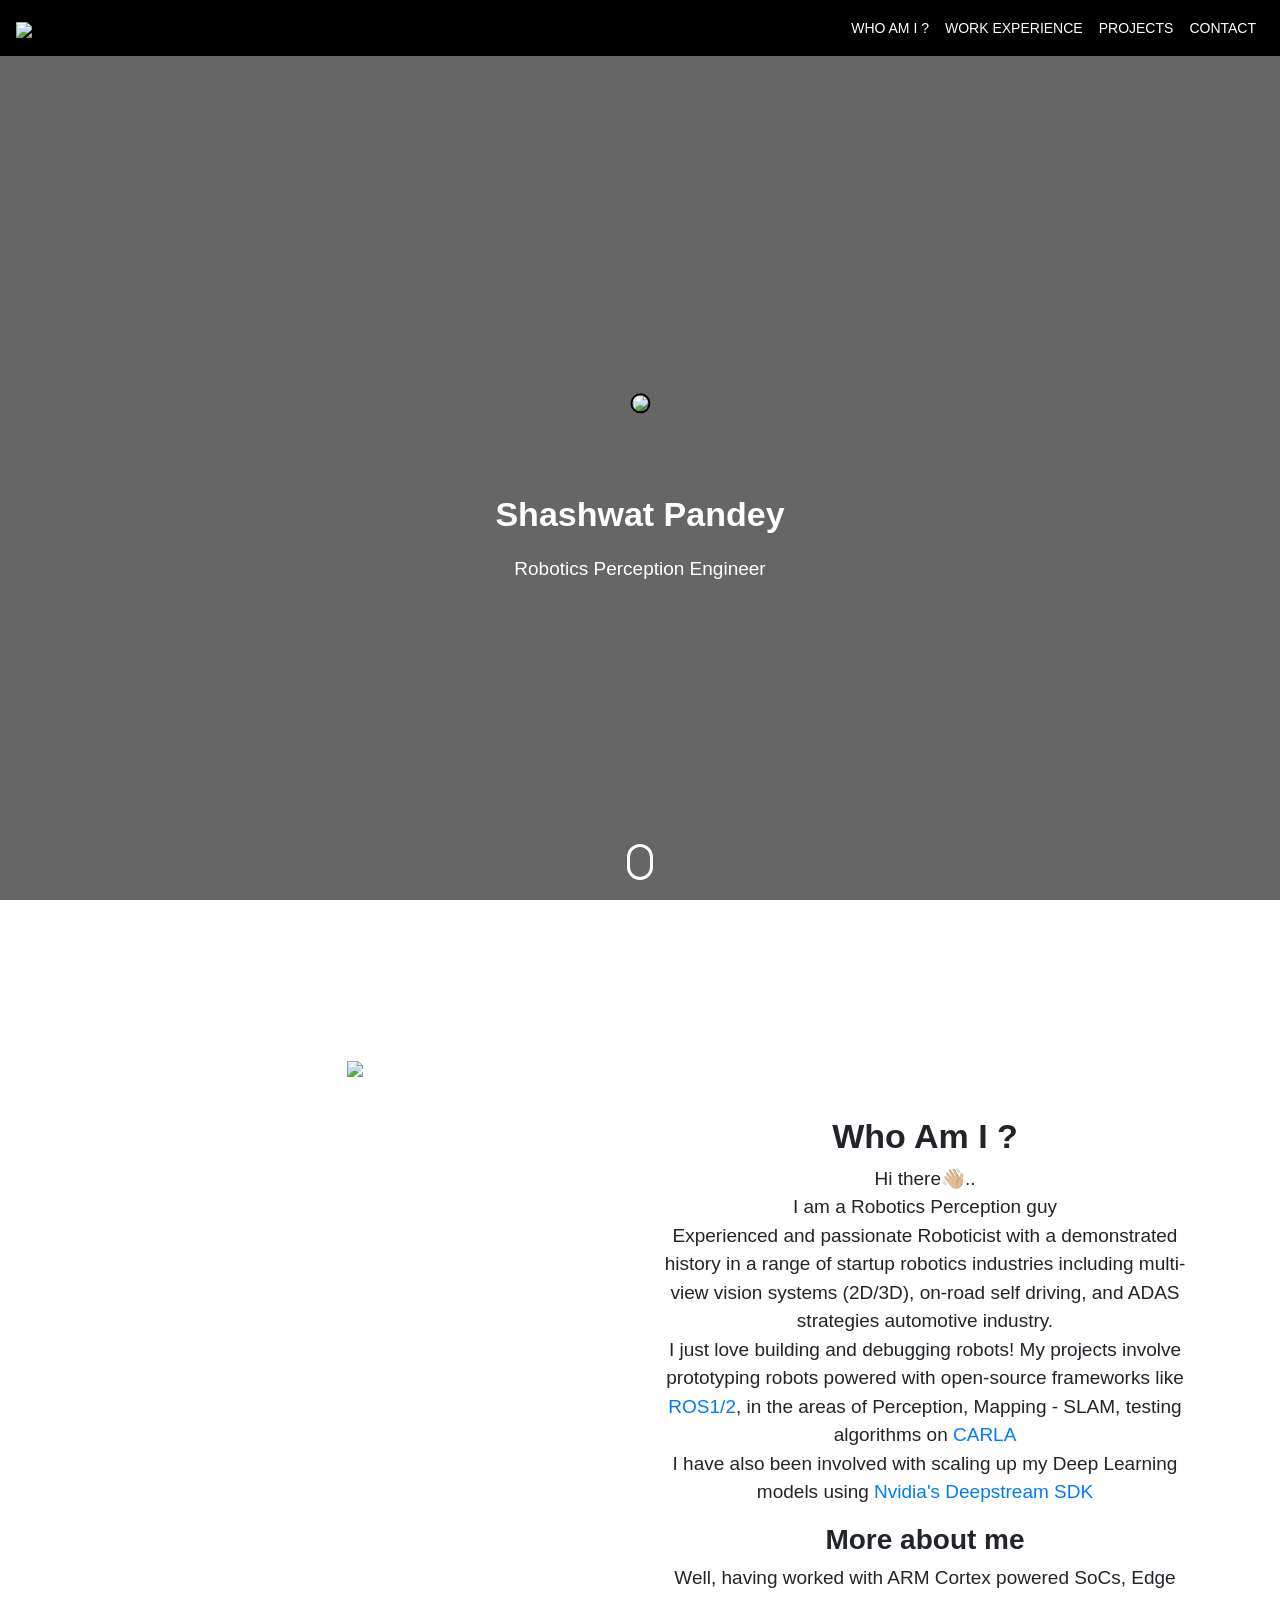
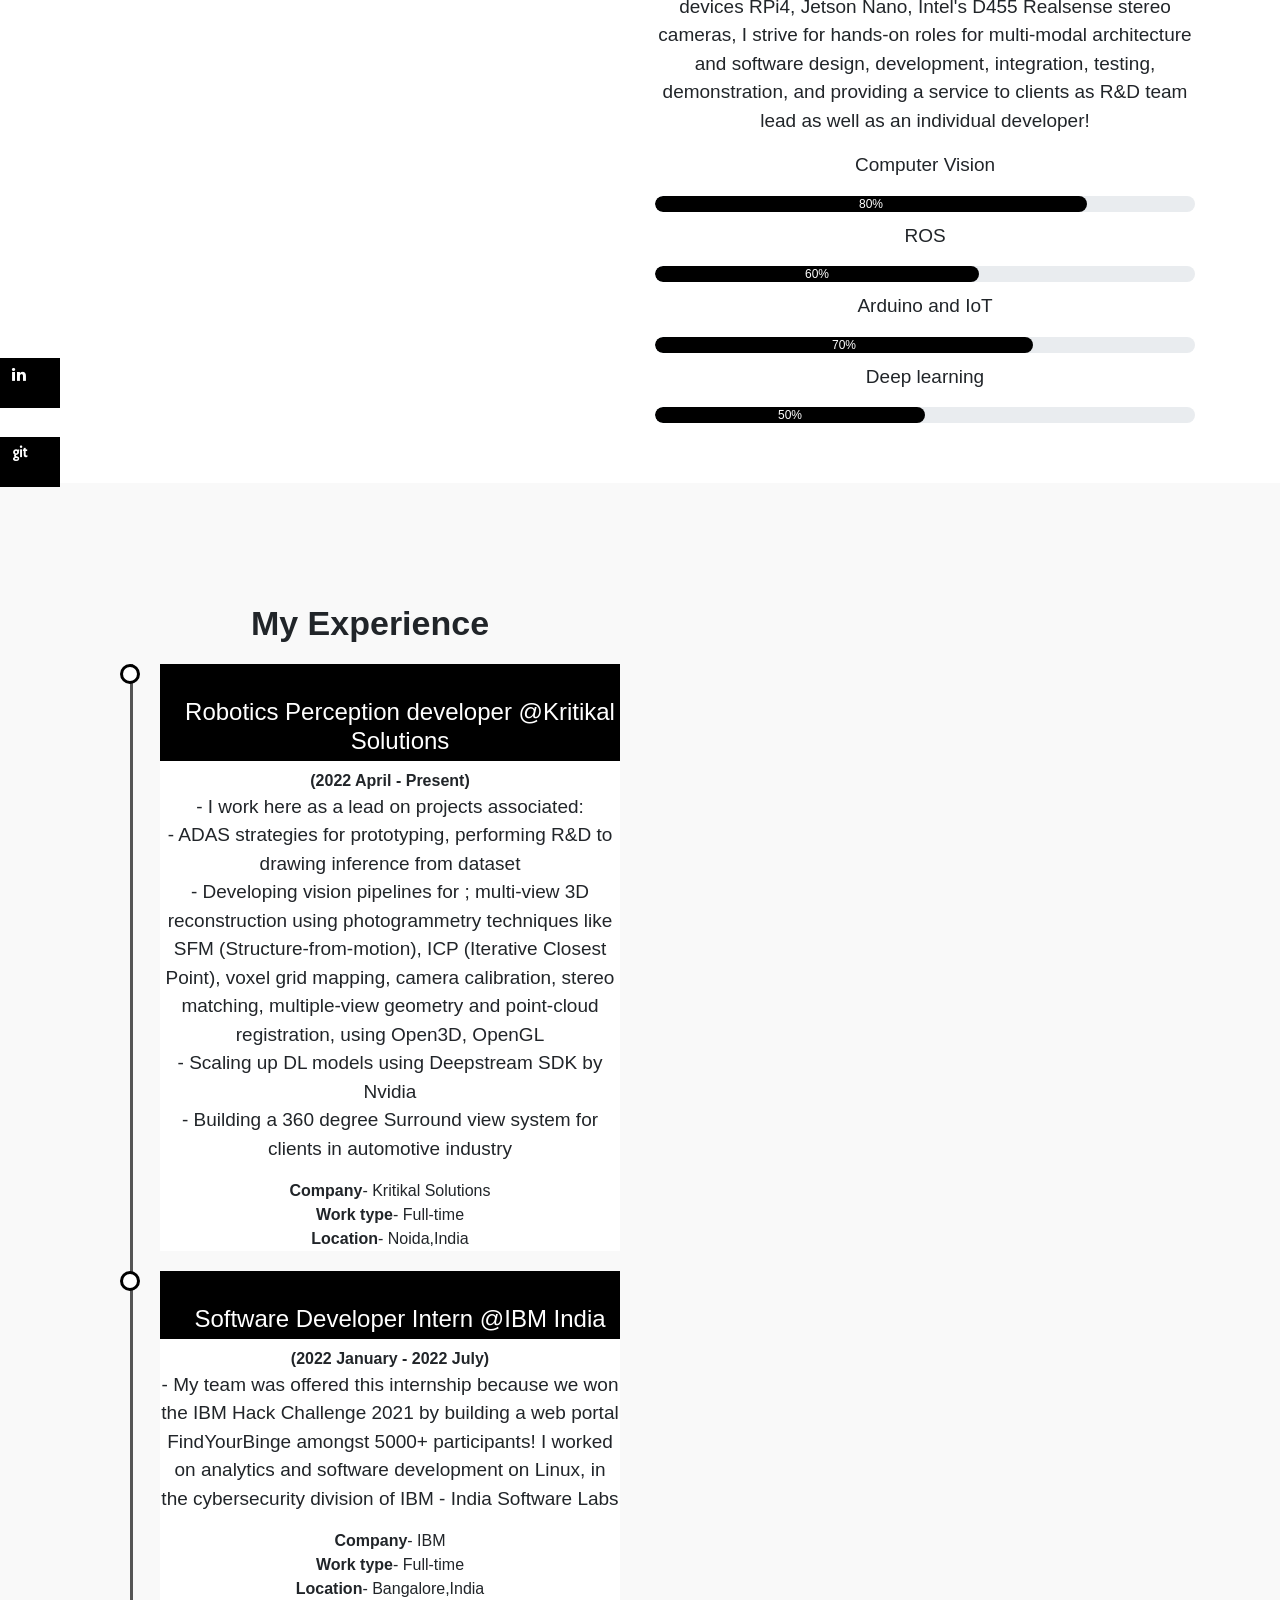
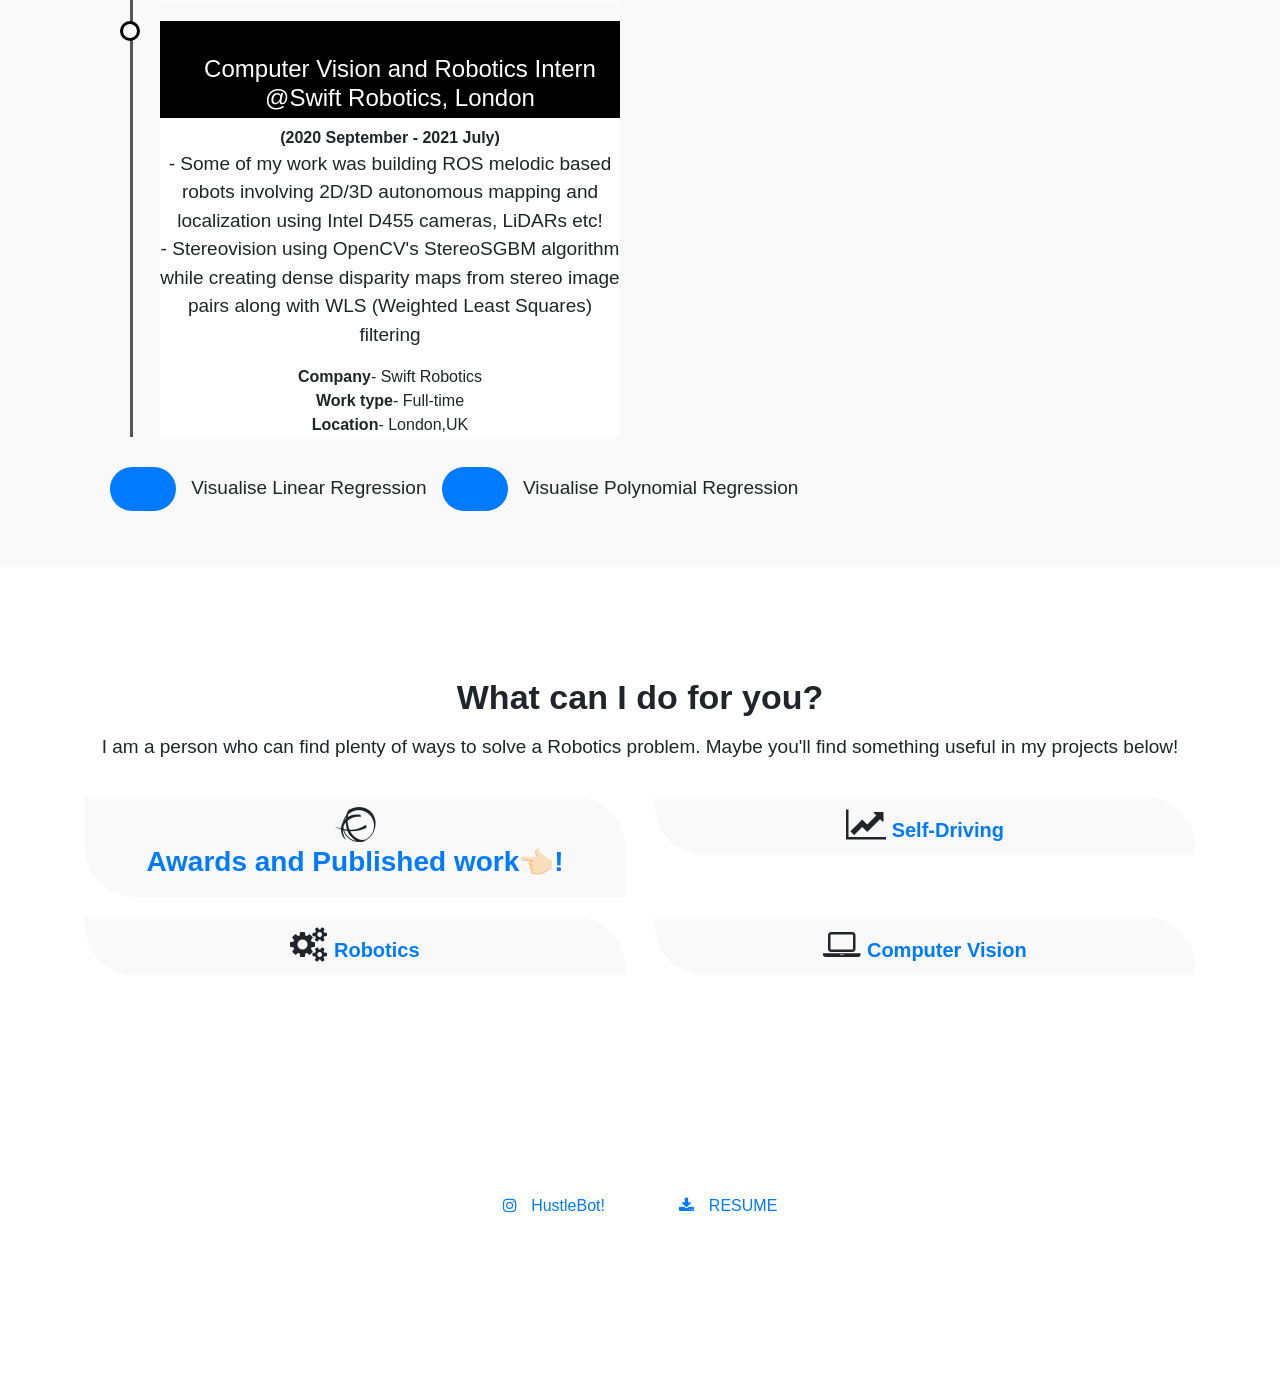
==== index.html @ 822b1e60 "-" ====
<!DOCTYPE html>
<html>
<head>
<title>Shashwat's CV</title>
<link rel='stylesheet' type ="text/css" href='styles.css'>
<link rel='stylesheet' href="https://stackpath.bootstrapcdn.com/bootstrap/4.4.1/css/bootstrap.min.css" >
<script src="https://code.jquery.com/jquery-3.4.1.slim.min.js"></script>
<script src="https://cdn.jsdelivr.net/npm/popper.js@1.16.0/dist/umd/popper.min.js"></script>
<script src="https://stackpath.bootstrapcdn.com/bootstrap/4.4.1/js/bootstrap.min.js"></script>
<link rel='stylesheet' href="https://stackpath.bootstrapcdn.com/font-awesome/4.7.0/css/font-awesome.min.css">
</head>
<body>
	
  <section id="user-info">
    <div class="nav-bar">
      <nav class="navbar navbar-expand-lg ">
          <a class="navbar-brand" href="#"><img src="https://drive.google.com/uc?id=1xzg_8DVinkX8CpAyi0B_8f6TF1F5bfK4"></a>
          <button class="navbar-toggler" type="button" data-toggle="collapse" data-target="#navbarNav" aria-controls="navbarNav" aria-expanded="false" aria-label="Toggle navigation">
            <i class="fa fa-podcast"></i>
          </button>
          <div class="collapse navbar-collapse" id="navbarNav">
            <ul class="navbar-nav ml-auto">
              <li class="nav-item ">
   <li class="nav-item">
                <a class="nav-link" href="#top">WHO AM I ?</a>
              </li>
    		<li class="nav-item">
                <a class="nav-link" href="#resume">WORK EXPERIENCE</a>
                </li>
                <a class="nav-link" href="#about">PROJECTS</a>
              </li>
                <li class="nav-item">
                  <a class="nav-link" href="#contact">CONTACT</a>
              </li>
            </ul>
          </div>
        </nav>
      </div>

<section id="header">
    <div class="container text-center">
        <div class="user">
            <img src="https://drive.google.com/uc?id=1inO5YN6YwRyEj5cUoKZl47vX1krqnixk">
<h1>Shashwat Pandey</h1>
<p>Robotics Perception Engineer</p>
        </div>
    </div>
    <div class="scroll-btn">
        <div class="scroll-bar"><a href="#about"><span></span></a></div>
    </div>
</section>

<div class="about container" id="top">
    <div class="row">
        <div class="col-md-6 text-center">
            <img src="https://drive.google.com/uc?id=12gDbV2xz_8UlEbQqmoIBdWEoAxrdNGs0" class="profile-img">
        </div>
        <div class="col-md-6">
            <h1> Who Am I ?</h1>
            <p>
Hi there👋🏼.. <br>
I am a Robotics Perception guy <br>
Experienced and passionate Roboticist with a demonstrated history in a range of startup robotics industries including multi-view vision systems (2D/3D), on-road self driving, and ADAS strategies automotive industry.  
<br> 
I just love building and debugging robots! My projects involve prototyping robots powered with open-source frameworks like 
<a href="https://github.com/Shaxpy/Project-AGV" target="_blank" rel="noreferrer noopener">ROS1/2</a>, in the areas of Perception, Mapping - SLAM, testing algorithms on 
<a href="https://github.com/Shaxpy/Self-Driving" target="_blank" rel="noreferrer noopener">CARLA</a><br>
I have also been involved with scaling up my Deep Learning models using 
<a href="https://github.com/Shaxpy/FasterRCNN-TRITON-deployment" target="_blank" rel="noreferrer noopener">Nvidia's Deepstream SDK</a></p> 


<h3>More about me</h3><p>

Well, having worked with ARM Cortex powered SoCs, Edge devices RPi4, Jetson Nano, Intel's D455 Realsense stereo cameras, I strive for hands-on roles for multi-modal architecture and software design, development, integration, testing, demonstration, and providing a service to clients as R&D team lead as well as an individual developer! 
            </p>

            <!-- PROGRESS -->
            <div class="skills-bar">
              <p>Computer Vision</p>
              <div class="progress">
                <div class="progress-bar" style="width: 80%;">80% 
                </div></div>
                <p>ROS</p>
                  <div class="progress">
                    <div class="progress-bar" style="width: 60%;">60%
                     </div></div>
		   <p>Arduino and IoT </p>
                  <div class="progress">
                    <div class="progress-bar" style="width: 70%;">70% 
                    </div></div>
                <p>Deep learning </p>
                <div class="progress">
                  <div class="progress-bar" style="width: 50%;">50% 
                  </div></div>
              </div>
            </div>
        </div>
    </div>
</div>
<!--GiTHUB and Linkedin-->
<div class="social-icons">
  <ul>
    <a href="https://www.linkedin.com/in/shashwat-pandey-0110b016a/" target="_blank" rel="noreferrer noopener"><li><i class="fa fa-linkedin"></i></li></a><br>
    <a href="https://github.com/shaxpy" target="_blank" rel="noreferrer noopener"><li><i class="fa fa-git"></i></li></a>
  </ul>
</div>
<!-- PROJECTS -->

<div class="resume" id="resume">
  <div class="container">
    <div class="row">
      <div class="col-md-6">
        <h1> My Experience</h1>
        <ul class="timeline">
          <li>
             <span>
<h4> <br> Robotics Perception developer @Kritikal Solutions </h4></span><b>(2022 April - Present)</b>
<p>- I work here as a lead on projects associated: <br>
- ADAS strategies for prototyping, performing R&D to drawing inference from dataset<br>
- Developing vision pipelines for ; multi-view 3D reconstruction using photogrammetry techniques like SFM (Structure-from-motion), ICP (Iterative Closest Point), voxel grid mapping, camera calibration, stereo matching, multiple-view geometry and point-cloud registration, using Open3D, OpenGL <br>
- Scaling up DL models using Deepstream SDK by Nvidia<br>
- Building a 360 degree Surround view system for clients in automotive industry  </p>
<b>Company</b>- Kritikal Solutions<br>
<b>Work type</b>- Full-time<br>
<b>Location</b>- Noida,India<br>
           </li>
        <li>
<h4> <br> Software Developer Intern @IBM India</h4></span><b>(2022 January - 2022 July)</b>
<p>- My team was offered this internship because we won the IBM Hack Challenge 2021 by building a web portal FindYourBinge amongst 5000+ participants! I worked on analytics and software development on Linux, in the cybersecurity division of IBM - India Software Labs  </p>
<b>Company</b>- IBM<br>
<b>Work type</b>- Full-time<br>
<b>Location</b>- Bangalore,India<br>
           </li>
        <li>

<h4> <br> Computer Vision and Robotics Intern @Swift Robotics, London </h4></span><b>(2020 September - 2021 July)</b>
<p>- Some of my work was building ROS melodic based robots involving 2D/3D autonomous mapping and localization using Intel D455 cameras, LiDARs etc!<br>
- Stereovision using OpenCV's StereoSGBM algorithm while creating dense disparity maps from stereo image pairs along with WLS (Weighted Least Squares) filtering </p>
<b>Company</b>- Swift Robotics<br>
<b>Work type</b>- Full-time<br>
<b>Location</b>- London,UK<br>
          </li>
       
      </div>
 </p> </ul>
          </li>
        </ul>
      </div>
      <p>
       <button type="button" class="btn btn-primary"><a href="https://lin-reg.herokuapp.com/" target="_blank" rel="noreferrer noopener"><i class="fa fa-reply"></i> </a></button>  Visualise Linear Regression 
       <button type="button" class="btn btn-primary"><a href="https://poly-reg.herokuapp.com/" target="_blank" rel="noreferrer noopener"><i class="fa fa-reply-all"></i> </a></button>  Visualise Polynomial Regression </p>
    </div>
  </div>
</div>
<!-- SERVICE -->
<div class="services" id="about"> 
  <div class="container">
    <h1 class="text-center">What can I do for you?</h1>
    <p class="text-center"> I am a person who can find plenty of ways to solve a Robotics problem. Maybe you'll find something useful in my projects below! 
    </p>  
<!-- <h2 class="text-center">My Projects!</h2> -->
    <div class='row'>
      <div class="col-md-6">
        <div class="services-box">
<i class="fa fa-ravelry"><a href="https://docs.google.com/document/d/17CM_MyeO6B1EEIyfEPVRAg9hAfLbq-2w9bZx_E1Z9_0/edit?usp=sharing" target="_blank" rel="noreferrer noopener"></i><span> <h3> Awards and Published work👈🏻!</h3></span>
         </div></a>
      </div>
<div class="col-md-6">
        <div class="services-box">
  <i class="fa fa-line-chart"><a href="https://github.com/Shaxpy/Self-Driving" target="_blank" rel="noreferrer noopener"></i><span>  Self-Driving</span>
        </div></a>
      </div>
	<div class="col-md-6">
        <div class="services-box">
          <i class="fa fa-gears "><a href="https://github.com/Shaxpy/Robotics-and-AI" target="_blank" rel="noreferrer noopener"></i><span> 
 Robotics</span>
        </div></a>
      </div>

      <div class="col-md-6">
        <div class="services-box">
         <center> <i class="fa fa-laptop"><a href="https://github.com/Shaxpy/Computer-Vision" target="_blank" rel="noreferrer noopener"></i><span> Computer Vision</span></center></a>
        </div>
      </div>
    </div>
  </div>
</div>
<!-- CONTACT -->
<div class="contact" id="contact">
  <div class="container text-center">
    <h1>Connect with Me </h1>
    <!-- <p class="text-center"> Connect with me at<br></p> -->

  <button type="button" class="btn btn-primary"><a href="https://www.instagram.com/hustlebot_/" target="_blank" rel="noreferrer noopener"><i class="fa fa-instagram"></i> HustleBot!</a></button>
    <button type="button" class="btn btn-primary"><a href="https://docs.google.com/document/d/1bTOwV3ii0JZlZqO26PKmY8FMWj8qX1yWRYsmaWkmMBA/edit?usp=sharing" target="_blank" rel="noreferrer noopener"><i class="fa fa-download"></i> RESUME</a></button>
    <div class="row">
      <div class="col-md-6">
        <i class="fa fa-phone"></i>
        <p>9354735519</p>
      </div>
      <div class="col-md-6">
        <i class="fa fa-envelope"></i>
        <p>shashwatpandey28@gmail.com</p>
      </div>
    </div>

  </div>
</div>
</section>

<script src="smooth-scroll.js"></script>
<script>
  var scroll=new SmoothScroll('a[href*="#"]');
</script>

</body>
</html>
---- styles.css ----
body{
    margin:0;
    padding:0 ;
    font-family: sans-serif;
}
html {
	-webkit-tap-highlight-color: rgba(0, 0, 0, 0);
}


#header
{
    height:100vh;
    background: linear-gradient(rgba(0,0,0,0.6),rgba(0,0,0,0.6)),url(https://drive.google.com/uc?id=1zlbUIyXND3OG6VMxoolgF4EJ6-bwJYAJ);
    background-position: center;
    background-size: cover;
    background-attachment: fixed;
}
.user{
    top: 55%;
    left: 50%;
    transform: translate(-50%,-50%);
    position: absolute;
    
}
.user img{
    border-radius: 50%;
    width: 200px;
    border:2px solid #000000;
}
.user h1{
    color:#fff;
    font-weight: bold;
    margin: 20px;

}
.user p{
    color: #fff;
    font-size: 20px;
}
.scroll-btn{

bottom:20px;
position: absolute;
left: 50%;
transform: translateX(-50%);
border:3px solid #fff;
padding:10px 10px 20px;
border-radius: 20px;
}
.scroll-bar span{
top:10%;
border-radius: 2px solid #ffffff;
font-size: 10px;
/* border-radius: 10px; */
}
.scroll-bar{
    animation: mover 1s infinite alternate;
}
@keyframes mover
{
    0%{transform:translateY(0);}
    100%{transform: translateY(10px);}
}
.about{
    padding-top: 100px;
    margin-bottom: -80px;

}
.profile_img{
    height: 400px;

}
.nav-bar{
    top:0;
    position:sticky;
    z-index: 9;
}
.navbar{
background-color: #000000;
font-size: 14px;
}
.navbar-brand img{
    height: 80px;
}
.container .col-md-6 h3{
    font-weight: 600;
    text-align: center;
    
}
.container .col-md-6 ul{
    font-weight: 400;
    text-align: center;
    margin-bottom: 10px ;
    
}
.contact .col-md-6 p{
    font-size: 24px;
 margin-bottom: 20px;   
}
.nav-bar .fa-podcast{
    font-size: 25px;
    color: #fff;
}

.navbar-toggler{
    outline: none !important;
}
.navbar-nav{
    float: right;
    text-align: right;
    color: #fff;
}
.nav-link{
    color: #fff !important;
}
.skills-bar p{
    margin-bottom:16px ;
    font-weight: 600;
  
}
.progress{
   
    border-radius: 16px !important;
    margin-bottom: 10px;
}
.progress-bar{
    border-radius: 19px;
    background: #000000 !important;
}
.resume{
    margin-top: -20px;
    padding-left: 30px;
    padding-top: 60px;
    padding-bottom: 30px;
    background: #f9f9f9;

}
.resume h3{
    margin-bottom: 50px;
}
.timeline{
    list-style-type: none;
    position: relative;
}
.timeline:before
{
    content: ' ';
    background: #555555;
    display: inline-block;
    position: absolute;
    left: 30px;
    width: 3px;
    height: 100%;
    z-index: 1;
}
.timeline li{
    margin: 20px;
    background: #fff;
}
.timeline li h4{
    background-color: #000000;
    padding:5px 0 5px 20px;
    color: #fff;
    font-size: 24px;
    font-weight: 500;
}
.timeline li:before{
    content: '';
    background: #fff;
    display: inline-block;
    position: absolute;
    border-radius: 50%;
    border: 3px solid #000;
    left: 20px;
    width: 20px;
    height: 20px;
    z-index: 1;

}
.row{
    text-align: center;
}
.services{
    padding-top: 50px;
    padding-bottom: 50px;
}
.services h1{
    margin-bottom: 15px;
}
.services-box{
    background: #f9f9f9;
    padding:10px;
    margin-top:20px;
    border-top-right-radius:50px ;
    border-bottom-left-radius: 50px ;
    font-weight: 600;
    font-size: 20px;
}
.container h1{
   padding-top:60px;
    font-size: 34px;
    font-weight: 600;
    
}
.container p{
    font-size: 19px;
    font-weight: 300;
}
/* CONTACT */

.contact{
 
    padding-top: 10 0px;
    background: linear-gradient(rgba(0,0,0,0.8),rgba(0,0,0,0.6)),url(https://drive.google.com/uc?id=18XUB2zy7kQjfGU2TkrT7ESPIhXjwfkxK);
    background-position: center;
    background-size: cover;
    background-attachment: fixed;   
    color: #fff;
}
.contact h1{
padding-top:100px;	
}

.contact .row{
    padding:30px 0 ;
    font-size: 22px;
}
.contact .btn{
    padding:10px 25px10px 25px;
    margin: 5px;
    border-radius: 30px;
    border: 2px solid #fff;
    background: transparent !important;
    color:white;
}
.container .btn{
    padding:10px 25px 10px 25px;
    margin: 10px;
    border-radius: 40px;
    /* border: 2px solid #fff; */
    /* background: black !important; */
    color:black !important;
    font-weight: 300;
    outline: 0 !important;
    border:0 none !important;
    -webkit-tap-highlight-color: transparent !important;
    
}
.contact .btn:focus{
box-shadow: one !important;
}
.container .btn:focus{
    box-shadow: one !important;
}
.contact .btn:hover{
    border: 2px solid #000 !important;
    background: #000 !important;
    transition: 0.6s;
}
.container .btn:hover{
    border: 1px solid #000 !important;
    background: black !important ;
    transition: 0.4s;
    outline: 0 !important;
    border:0 none !important;
    font-size: 30px;
    -webkit-tap-highlight-color: transparent !important;
}
.contact .btn .fa{
    margin-right: 10px;
}
.row .btn .fa{
    outline: 0 !important;
    border:0 none !important;
    -webkit-tap-highlight-color: transparent !important;
}
/* .col-md-6 .fa-rocket{
    color:white;
}
.col-md-6 .fa-reply{
    color:white;
}
.col-md-6 .fa-reply-all{
    color:white;
} */
.col-md-6 .fa{

    font-size: 35px;
}
.footer{
    background: #000;
    height: 50px;
    margin-top: 50px;
    color: #fff;
    padding-top: 10px;
}
.social-icons{
    top: 60%;
    transform: translate(-50%);
    position: sticky;
    z-index:1;
    width: 80px;
}
/* .social-icons ul{
    padding:initial;
} */

.social-icons ul li{
    height: 50px;
    width: 60px;
    list-style-type: none;
    padding-left:12px;
    padding-top: 5px;
    margin-top: 5px;
    color:#fff;
    background: #000000;
}
.social-icons ul li:hover{
    padding-left: 20px;
    width: 150px;
    transition: 0.4s;
}
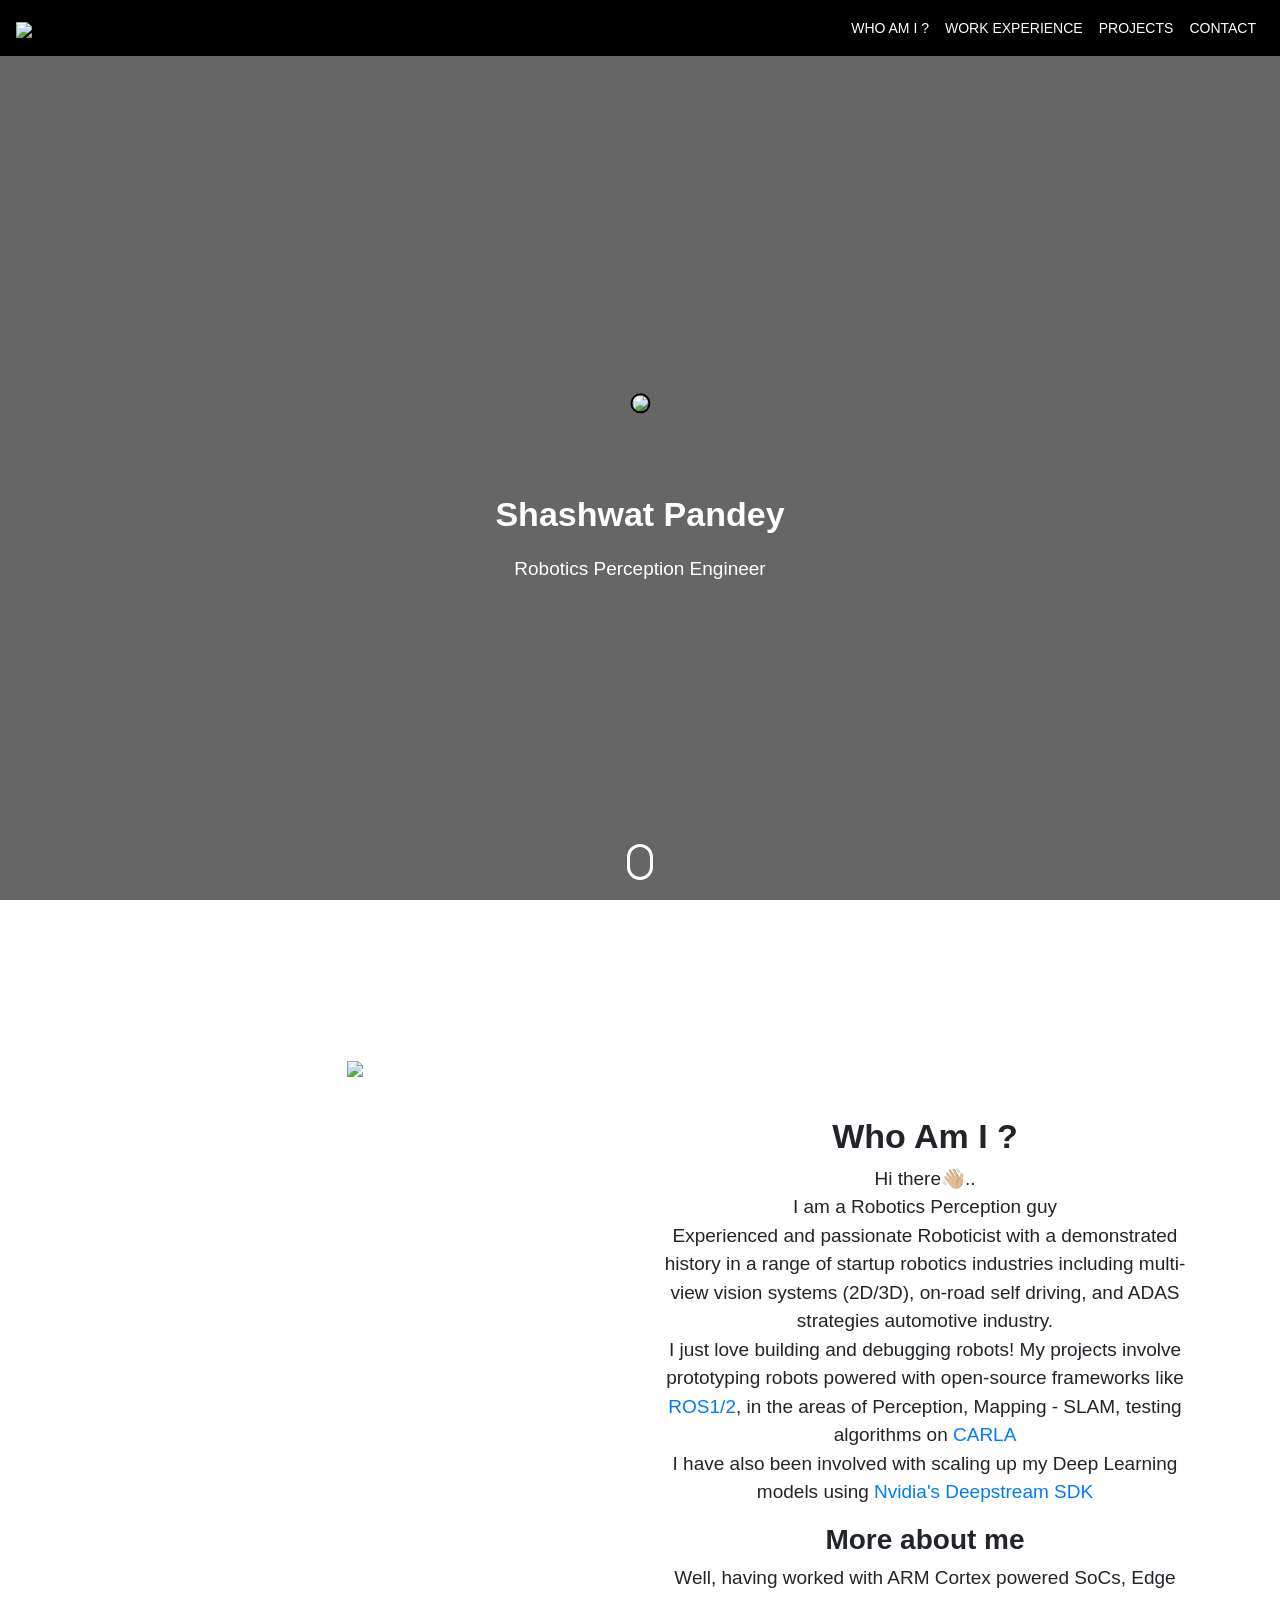
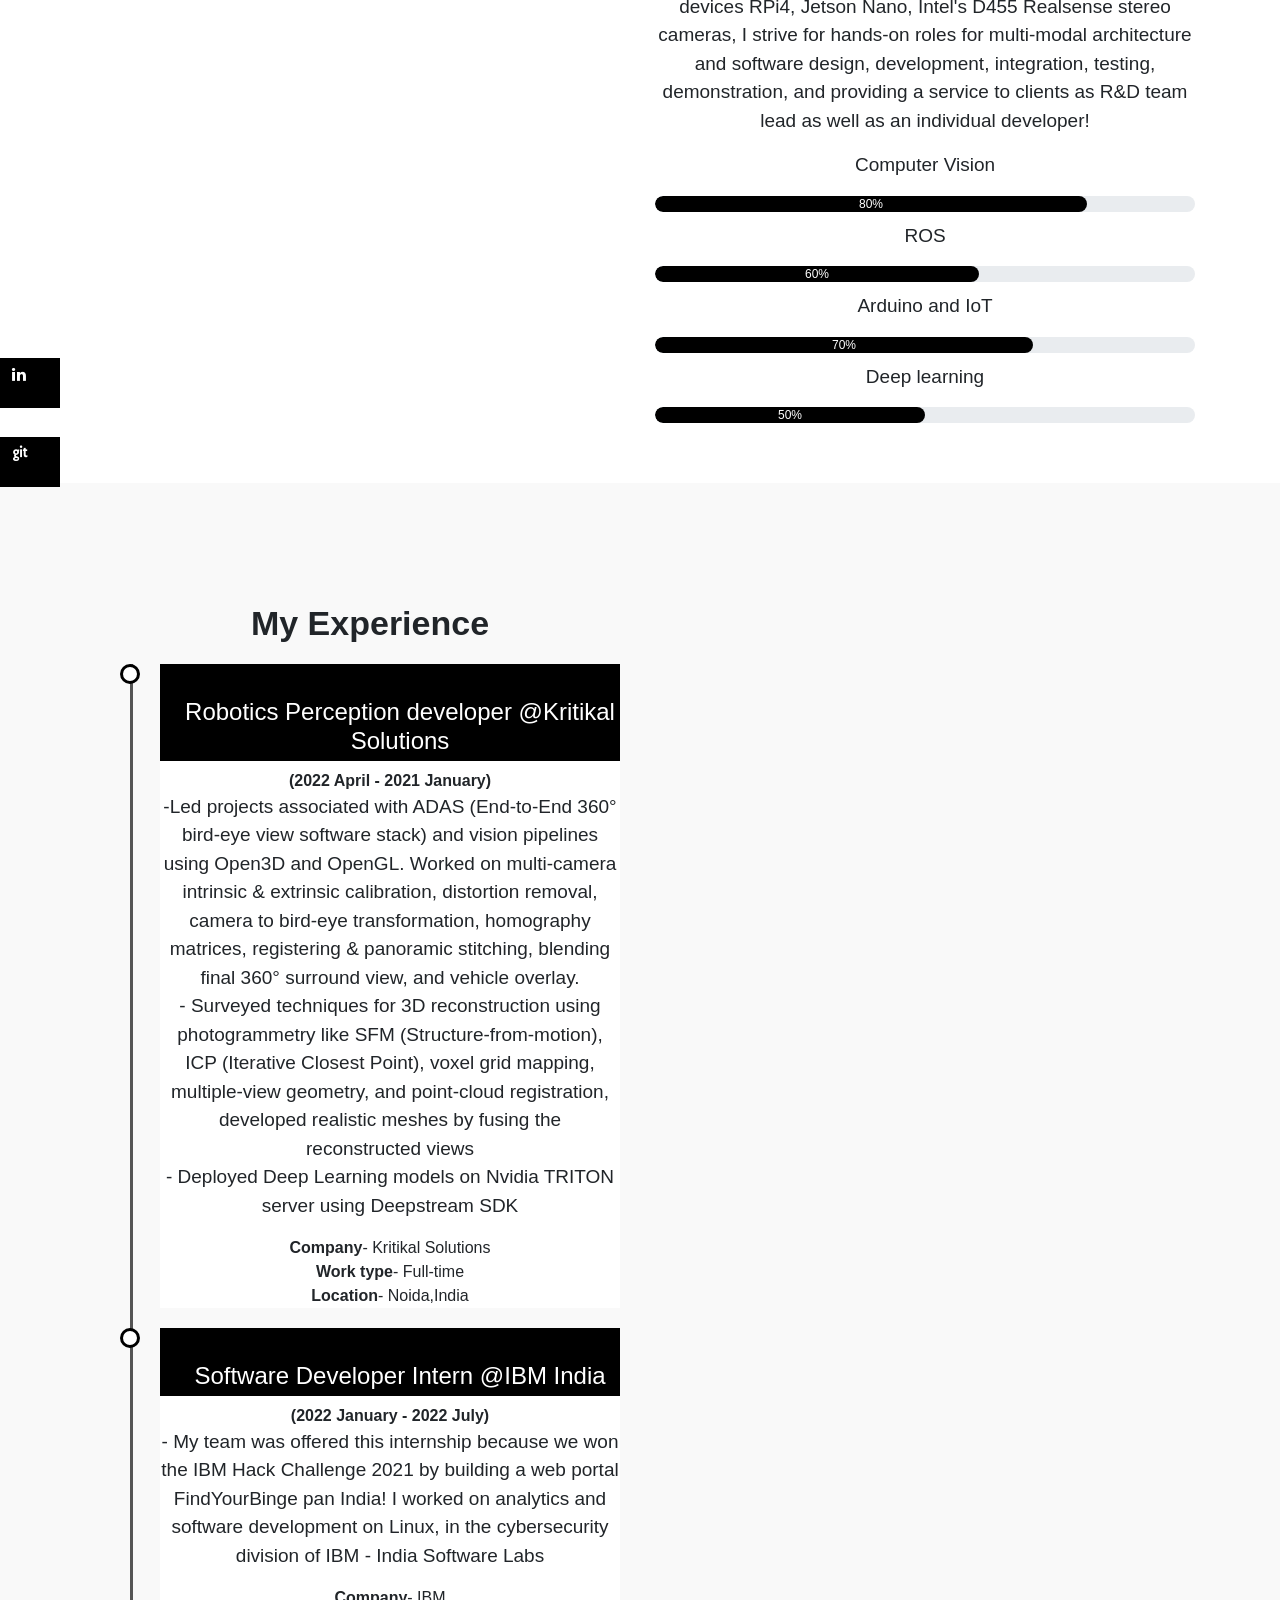
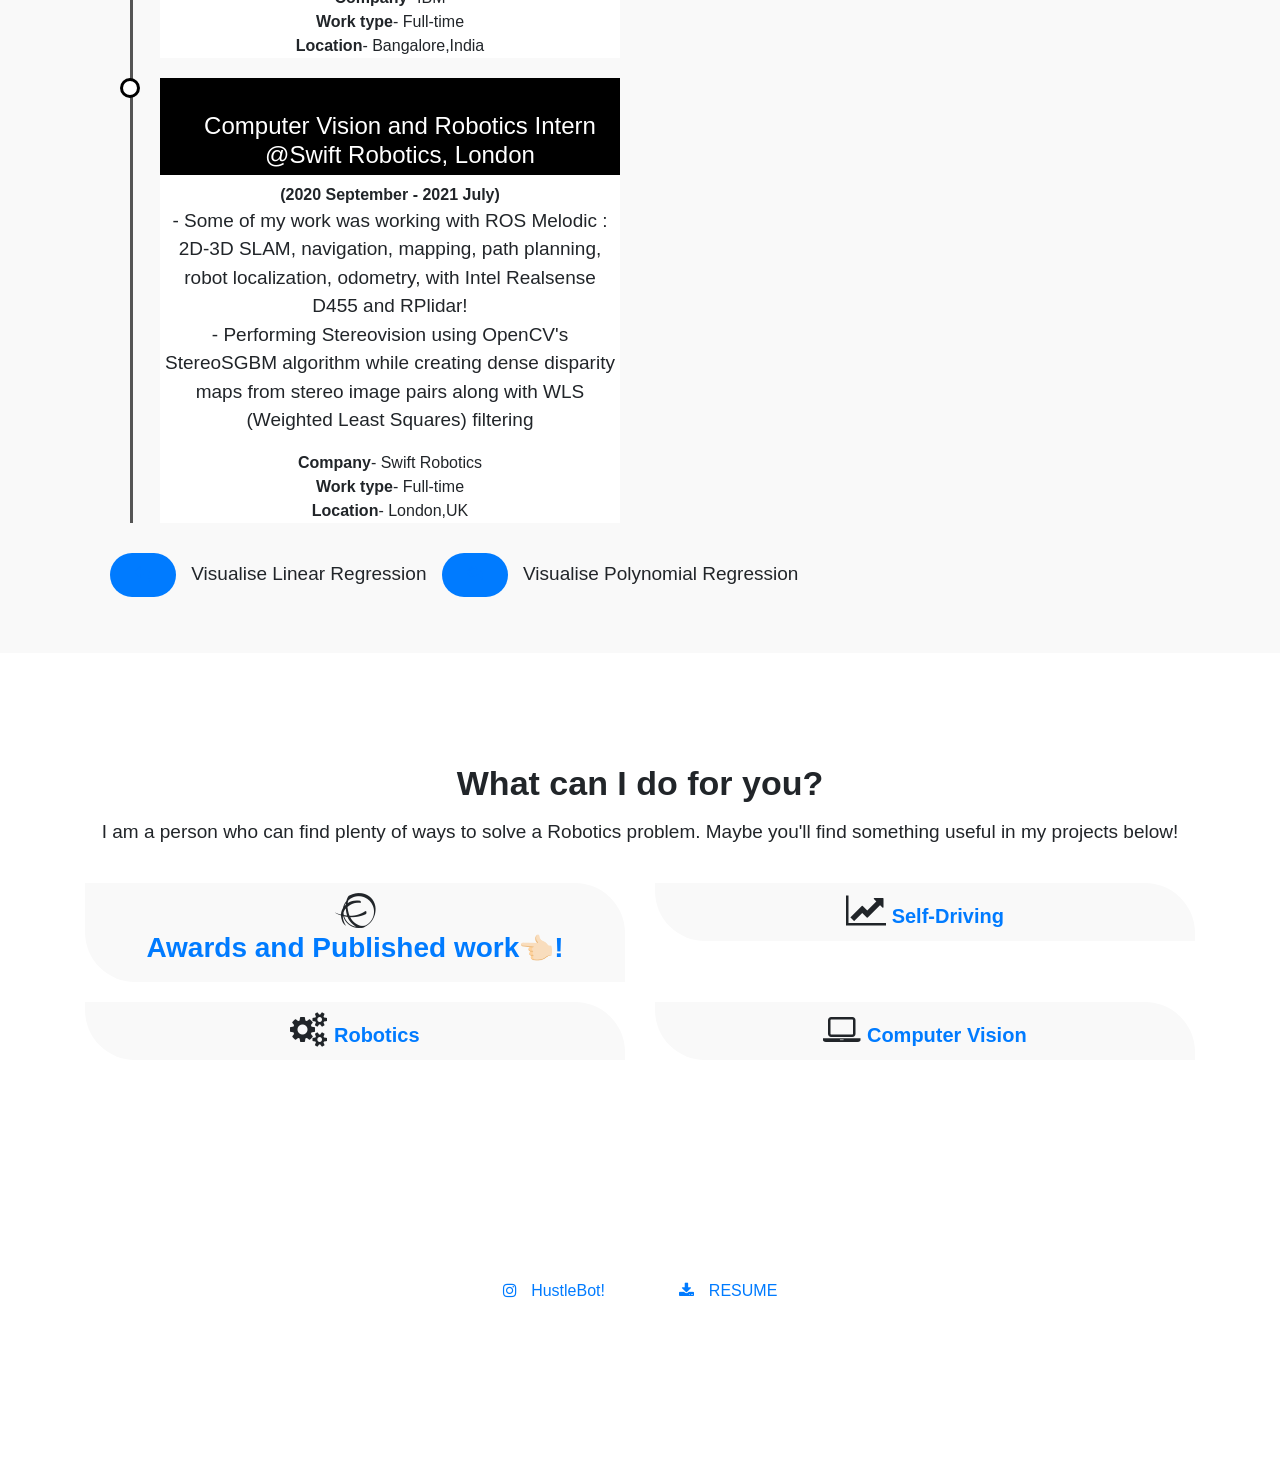
==== commit c5277361: "Updating CV" ====
--- a/index.html
+++ b/index.html
@@ -114,19 +114,19 @@
         <ul class="timeline">
           <li>
              <span>
-<h4> <br> Robotics Perception developer @Kritikal Solutions </h4></span><b>(2022 April - Present)</b>
-<p>- I work here as a lead on projects associated: <br>
-- ADAS strategies for prototyping, performing R&D to drawing inference from dataset<br>
-- Developing vision pipelines for ; multi-view 3D reconstruction using photogrammetry techniques like SFM (Structure-from-motion), ICP (Iterative Closest Point), voxel grid mapping, camera calibration, stereo matching, multiple-view geometry and point-cloud registration, using Open3D, OpenGL <br>
-- Scaling up DL models using Deepstream SDK by Nvidia<br>
-- Building a 360 degree Surround view system for clients in automotive industry  </p>
+<h4> <br> Robotics Perception developer @Kritikal Solutions </h4></span><b>(2022 April - 2021 January)</b>
+<p>-Led projects associated with ADAS (End-to-End 360° bird-eye view software stack) and vision pipelines using Open3D and OpenGL.
+Worked on multi-camera intrinsic & extrinsic calibration, distortion removal, camera to bird-eye transformation, homography matrices, registering & panoramic stitching, blending final 360° surround view, and vehicle overlay.
+<br>
+- Surveyed  techniques for 3D reconstruction using photogrammetry like SFM (Structure-from-motion), ICP (Iterative Closest Point), voxel grid mapping, multiple-view geometry, and point-cloud registration, developed realistic meshes by fusing the reconstructed views<br>
+- Deployed Deep Learning models on Nvidia TRITON server using Deepstream SDK </p>
 <b>Company</b>- Kritikal Solutions<br>
 <b>Work type</b>- Full-time<br>
 <b>Location</b>- Noida,India<br>
            </li>
         <li>
 <h4> <br> Software Developer Intern @IBM India</h4></span><b>(2022 January - 2022 July)</b>
-<p>- My team was offered this internship because we won the IBM Hack Challenge 2021 by building a web portal FindYourBinge amongst 5000+ participants! I worked on analytics and software development on Linux, in the cybersecurity division of IBM - India Software Labs  </p>
+<p>- My team was offered this internship because we won the IBM Hack Challenge 2021 by building a web portal FindYourBinge pan India! I worked on analytics and software development on Linux, in the cybersecurity division of IBM - India Software Labs  </p>
 <b>Company</b>- IBM<br>
 <b>Work type</b>- Full-time<br>
 <b>Location</b>- Bangalore,India<br>
@@ -134,8 +134,8 @@
         <li>
 
 <h4> <br> Computer Vision and Robotics Intern @Swift Robotics, London </h4></span><b>(2020 September - 2021 July)</b>
-<p>- Some of my work was building ROS melodic based robots involving 2D/3D autonomous mapping and localization using Intel D455 cameras, LiDARs etc!<br>
-- Stereovision using OpenCV's StereoSGBM algorithm while creating dense disparity maps from stereo image pairs along with WLS (Weighted Least Squares) filtering </p>
+<p>- Some of my work was working with ROS Melodic : 2D-3D SLAM, navigation, mapping, path planning, robot localization, odometry, with Intel Realsense D455 and RPlidar!<br>
+- Performing Stereovision using OpenCV's StereoSGBM algorithm while creating dense disparity maps from stereo image pairs along with WLS (Weighted Least Squares) filtering </p>
 <b>Company</b>- Swift Robotics<br>
 <b>Work type</b>- Full-time<br>
 <b>Location</b>- London,UK<br>
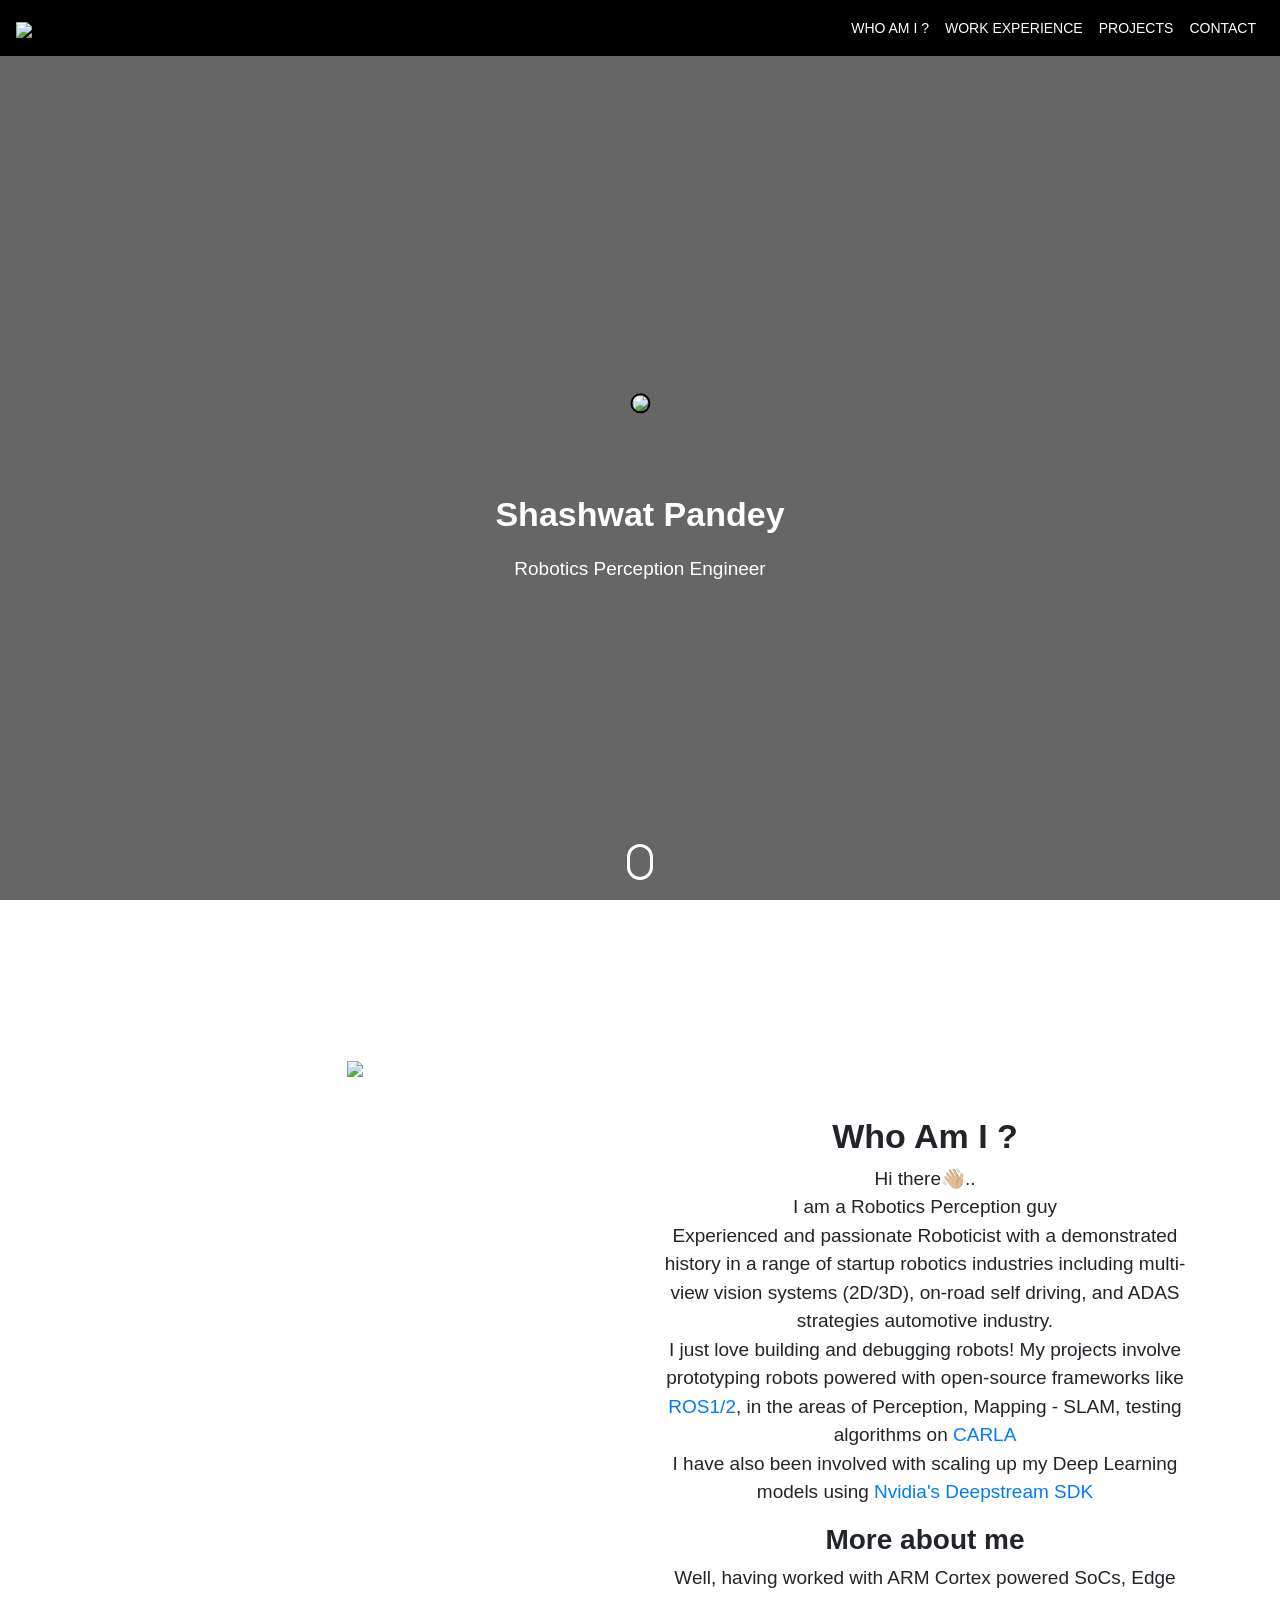
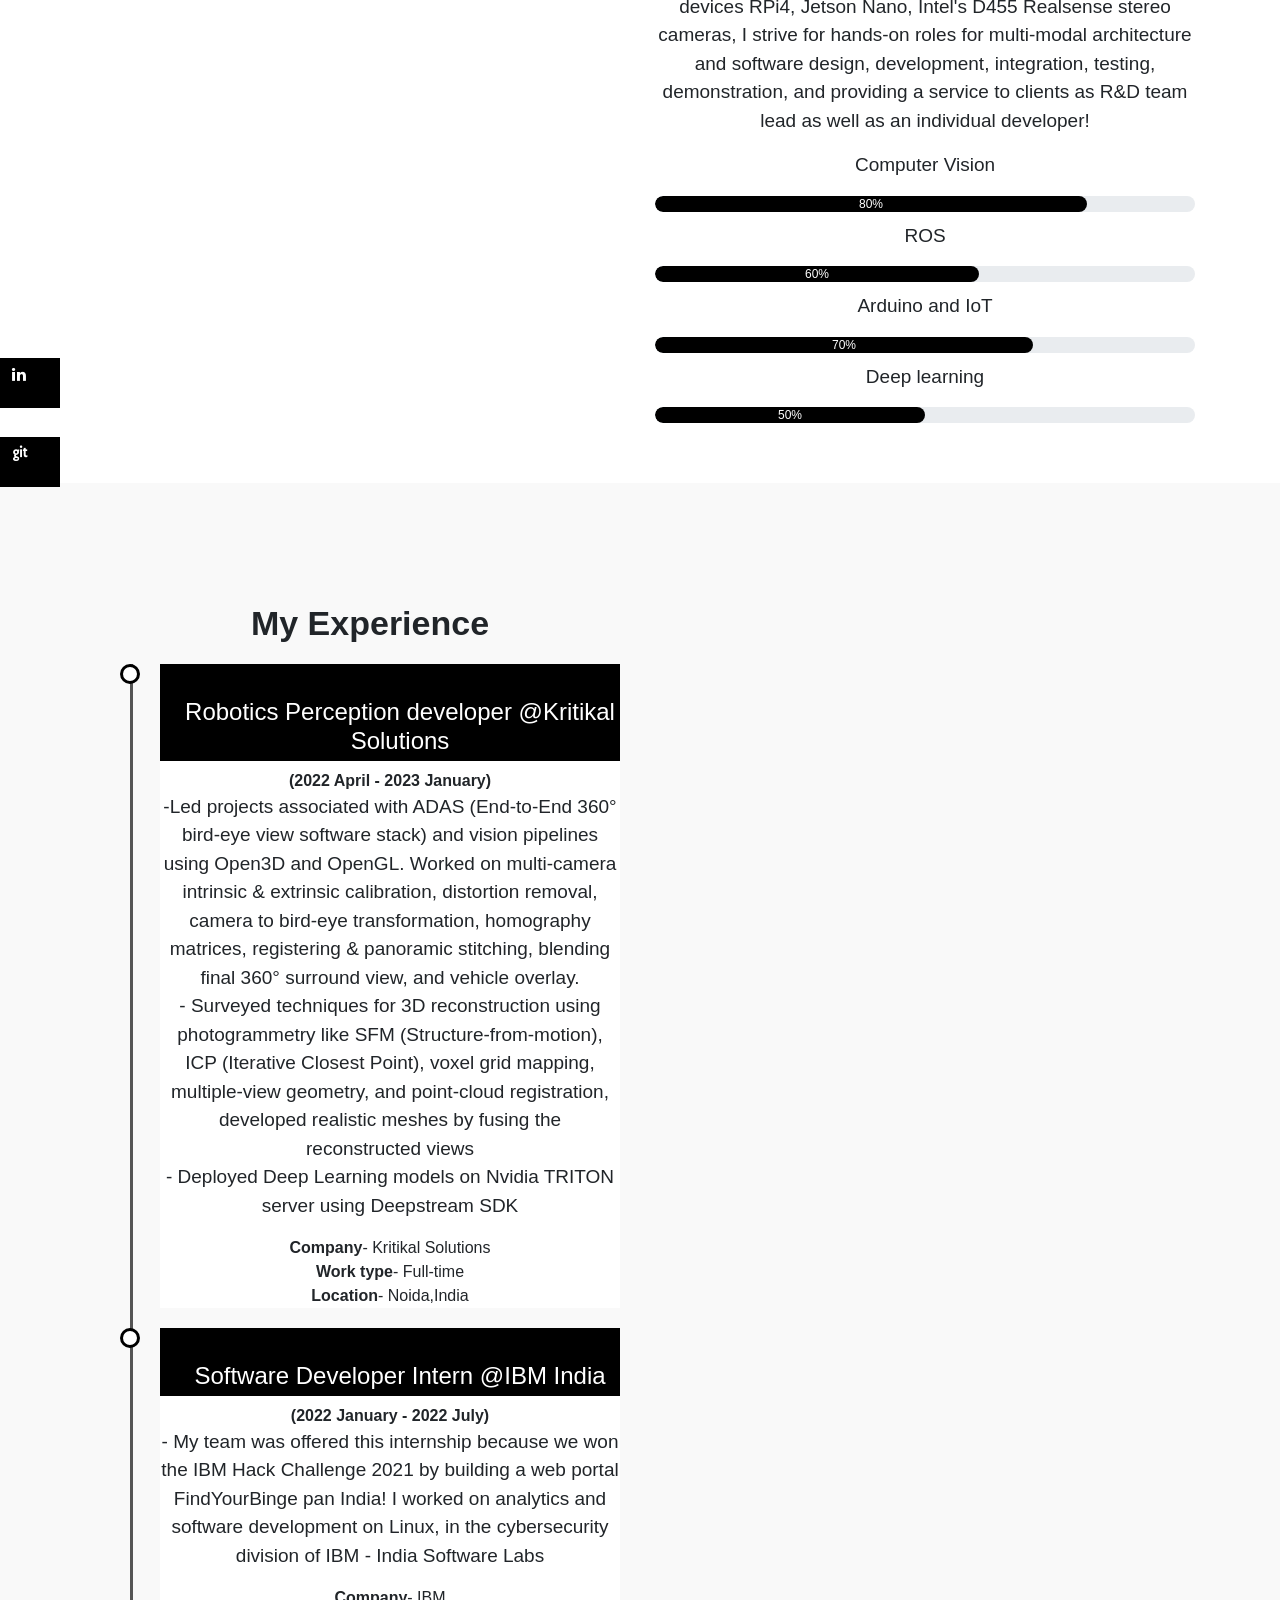
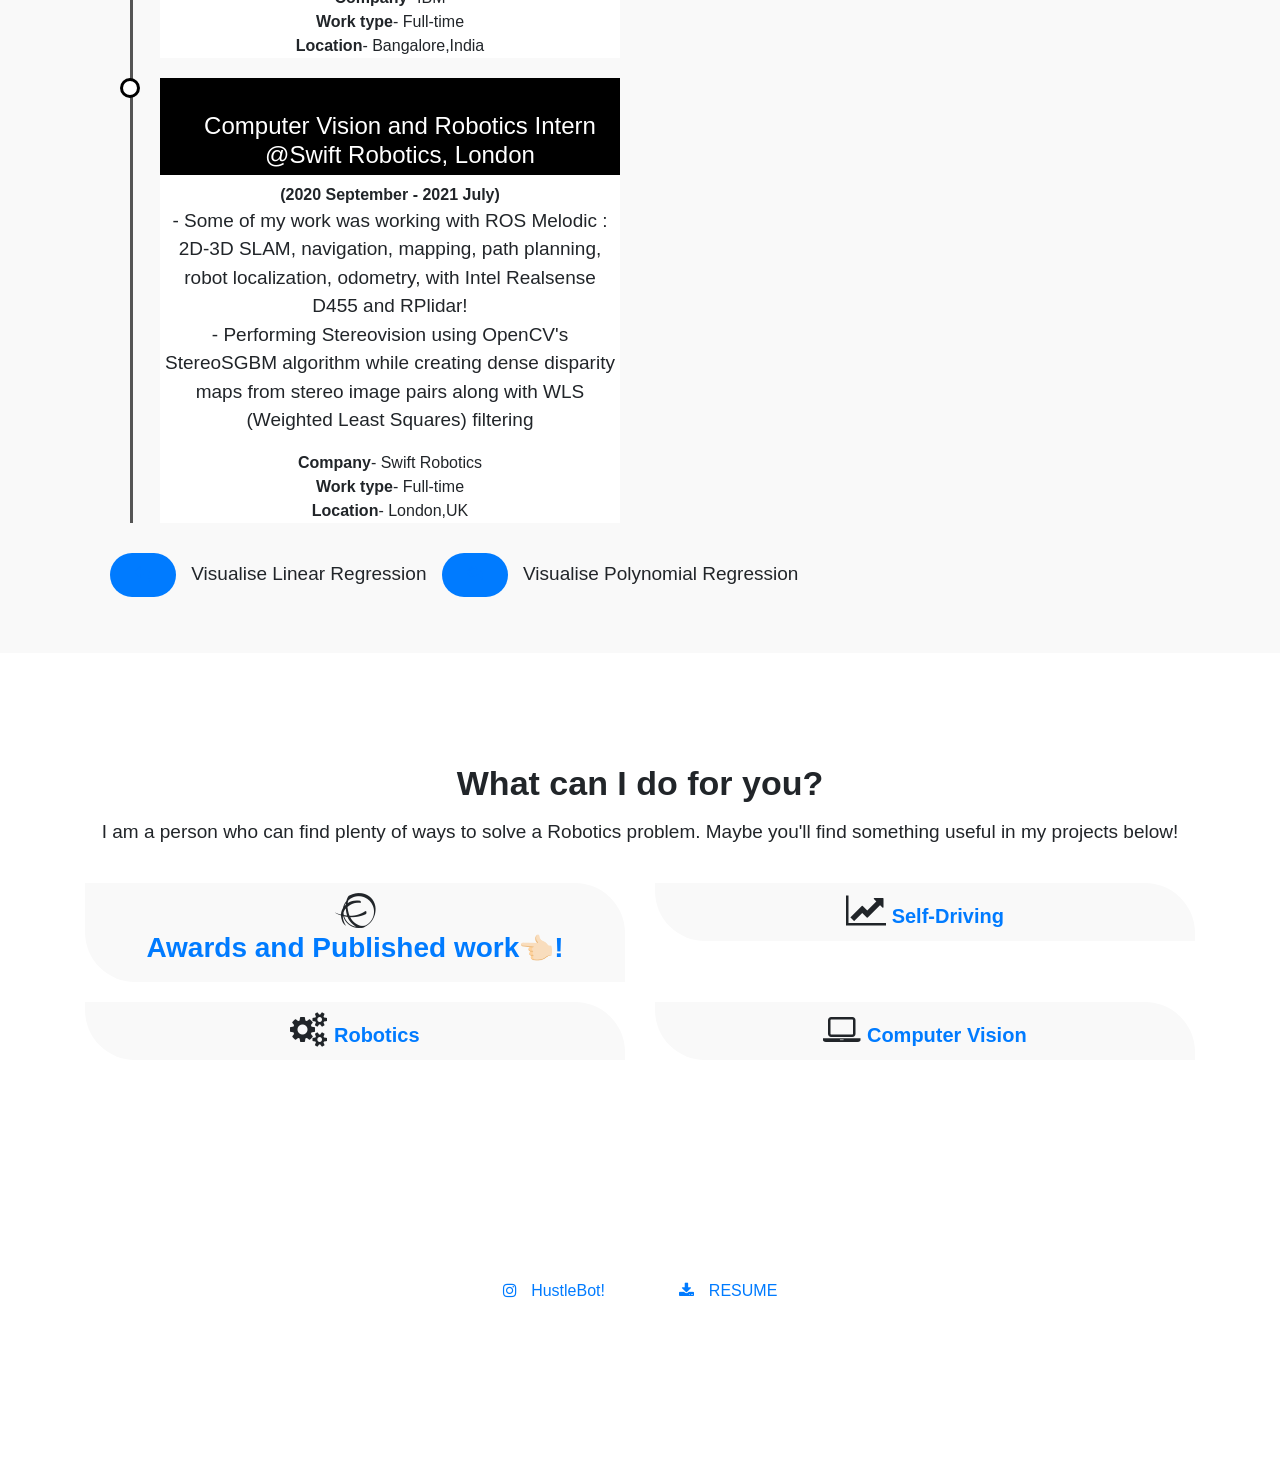
==== commit 14b0e388: "Update index.html" ====
--- a/index.html
+++ b/index.html
@@ -114,7 +114,7 @@
         <ul class="timeline">
           <li>
              <span>
-<h4> <br> Robotics Perception developer @Kritikal Solutions </h4></span><b>(2022 April - 2021 January)</b>
+<h4> <br> Robotics Perception developer @Kritikal Solutions </h4></span><b>(2022 April - 2023 January)</b>
 <p>-Led projects associated with ADAS (End-to-End 360° bird-eye view software stack) and vision pipelines using Open3D and OpenGL.
 Worked on multi-camera intrinsic & extrinsic calibration, distortion removal, camera to bird-eye transformation, homography matrices, registering & panoramic stitching, blending final 360° surround view, and vehicle overlay.
 <br>
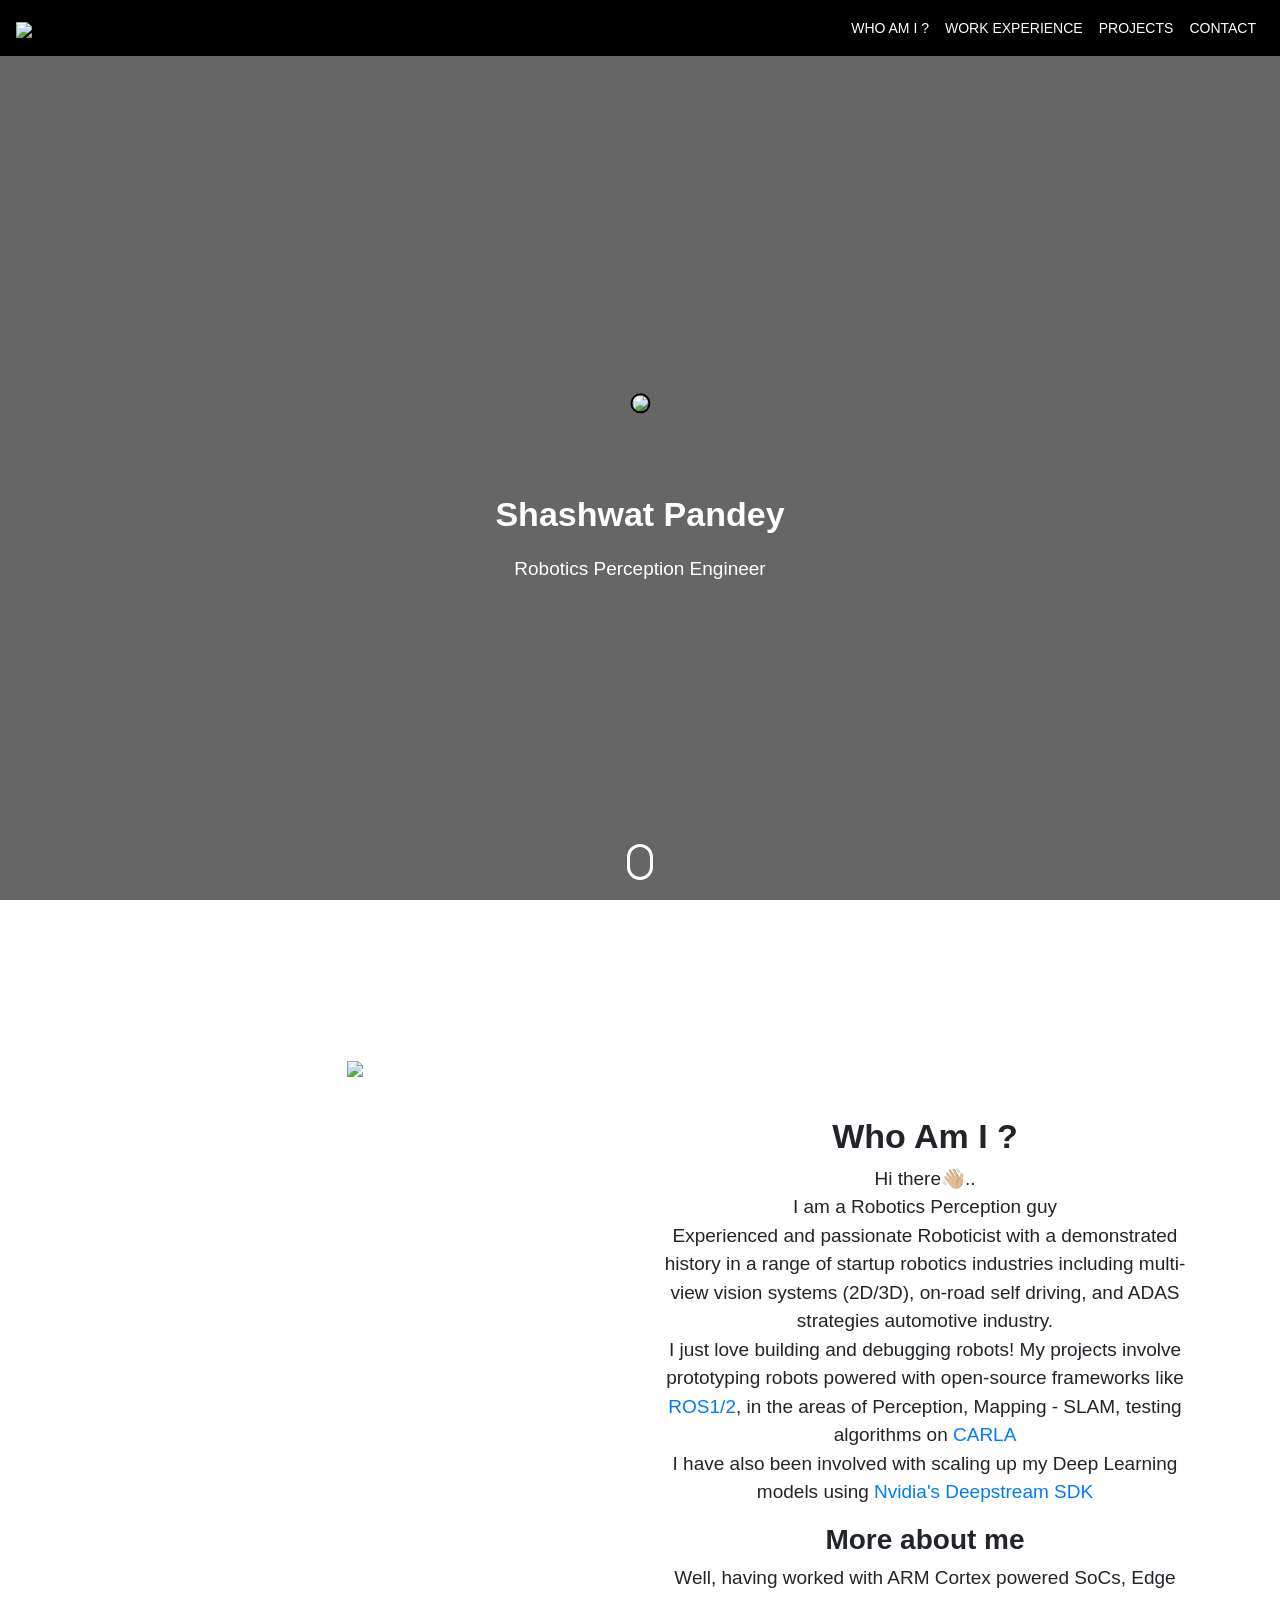
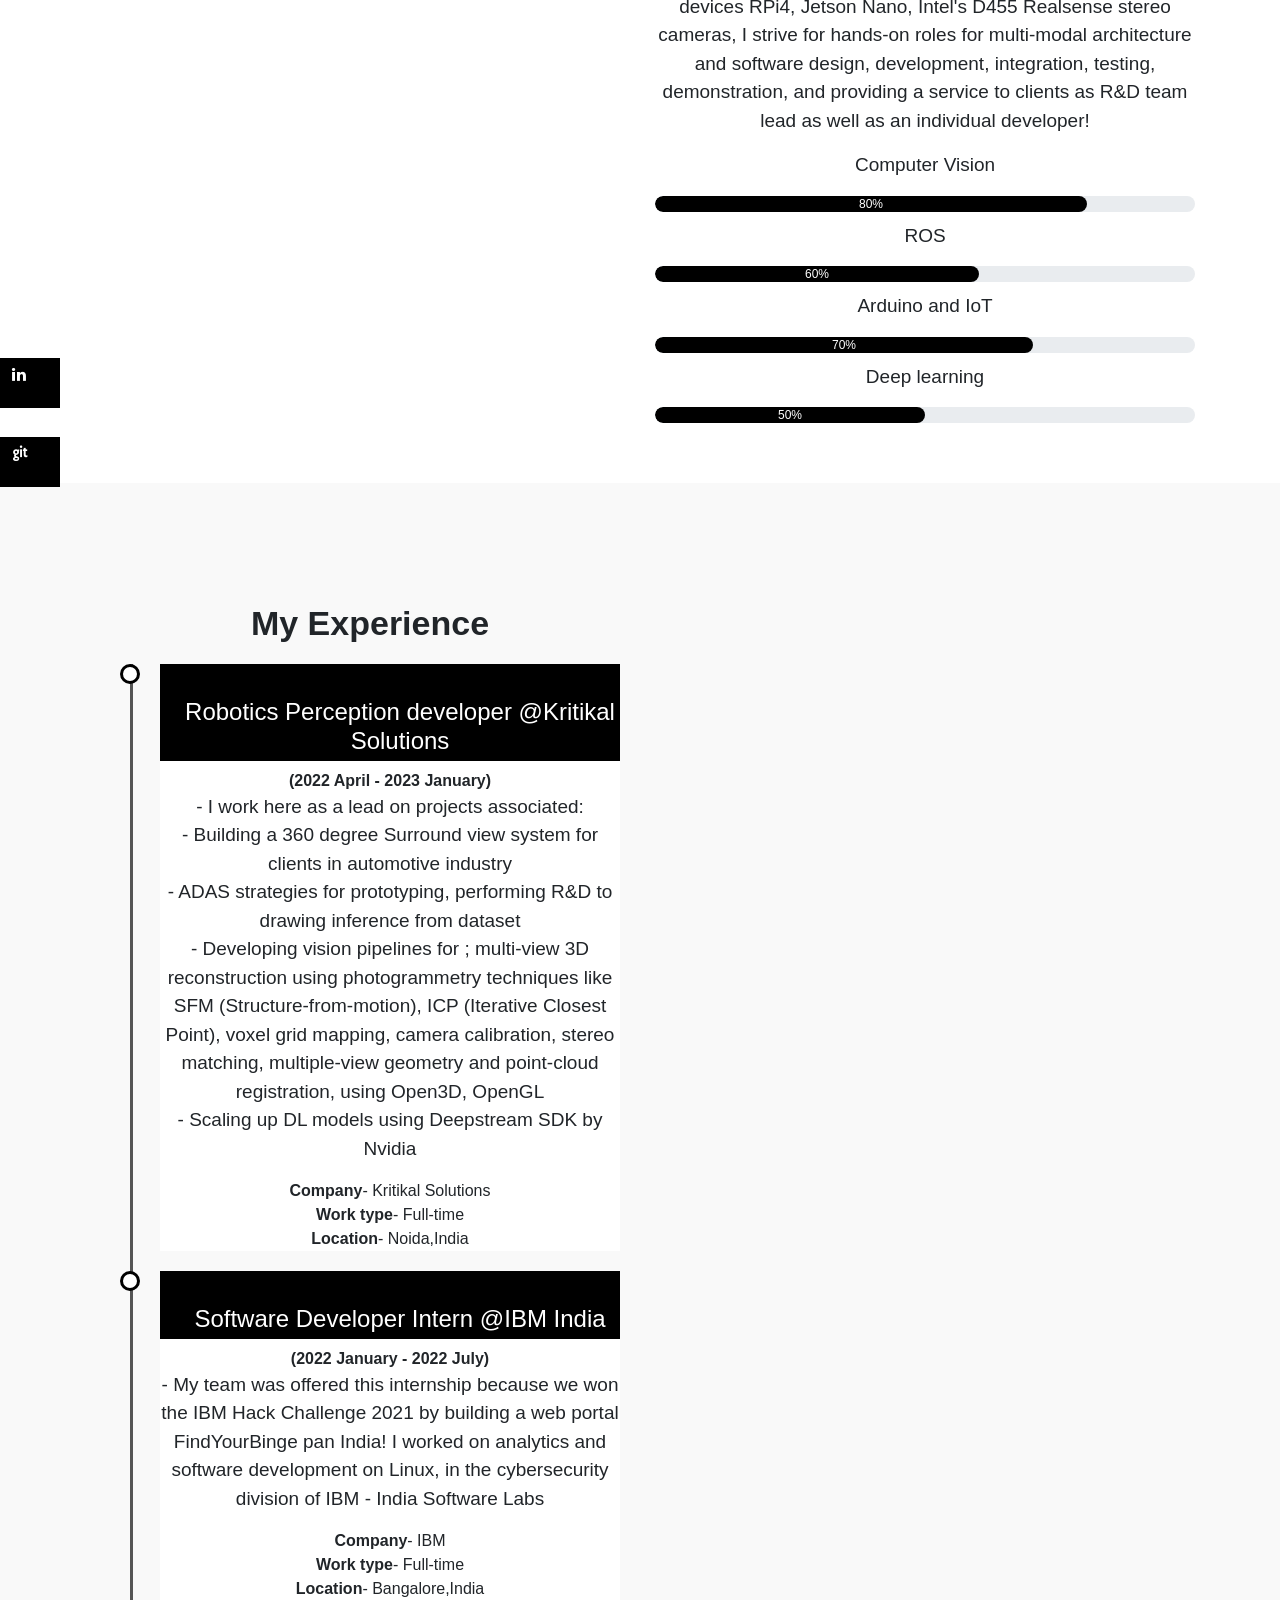
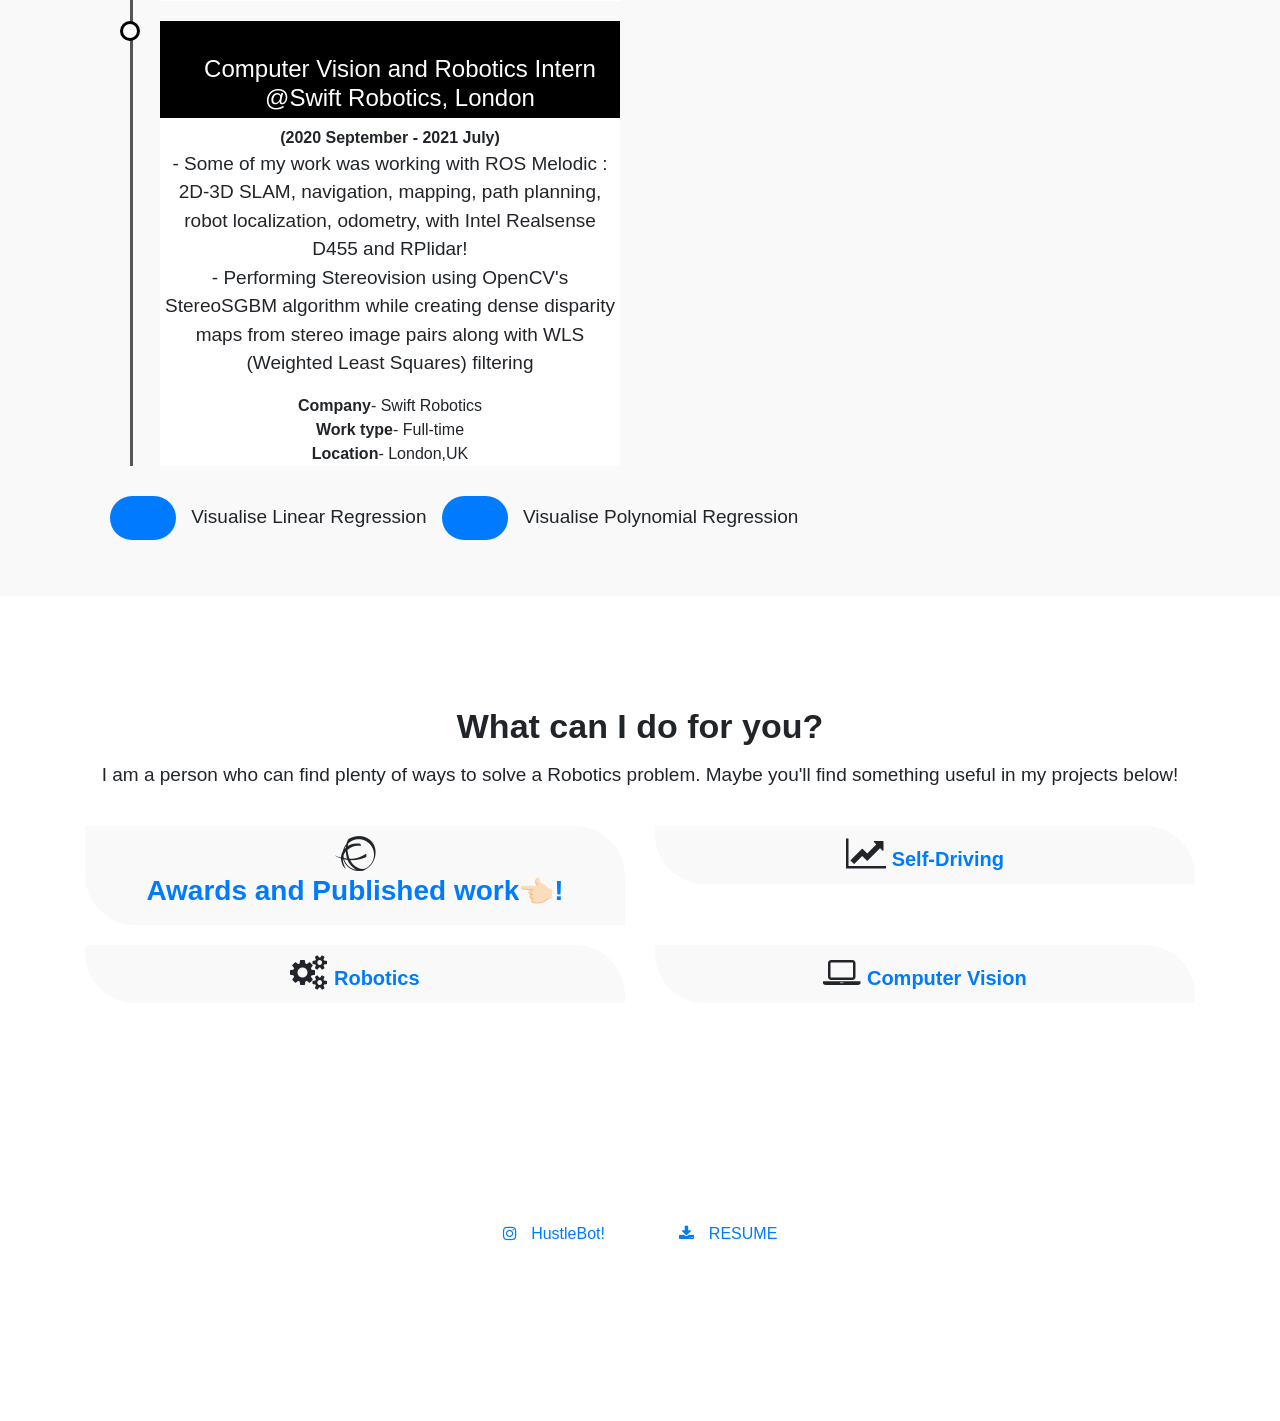
==== commit caf9aa02: "Update index.html" ====
--- a/index.html
+++ b/index.html
@@ -115,11 +115,11 @@
           <li>
              <span>
 <h4> <br> Robotics Perception developer @Kritikal Solutions </h4></span><b>(2022 April - 2023 January)</b>
-<p>-Led projects associated with ADAS (End-to-End 360° bird-eye view software stack) and vision pipelines using Open3D and OpenGL.
-Worked on multi-camera intrinsic & extrinsic calibration, distortion removal, camera to bird-eye transformation, homography matrices, registering & panoramic stitching, blending final 360° surround view, and vehicle overlay.
-<br>
-- Surveyed  techniques for 3D reconstruction using photogrammetry like SFM (Structure-from-motion), ICP (Iterative Closest Point), voxel grid mapping, multiple-view geometry, and point-cloud registration, developed realistic meshes by fusing the reconstructed views<br>
-- Deployed Deep Learning models on Nvidia TRITON server using Deepstream SDK </p>
+<p>- I work here as a lead on projects associated: <br>
+- Building a 360 degree Surround view system for clients in automotive industry <br>
+- ADAS strategies for prototyping, performing R&D to drawing inference from dataset<br>
+- Developing vision pipelines for ; multi-view 3D reconstruction using photogrammetry techniques like SFM (Structure-from-motion), ICP (Iterative Closest Point), voxel grid mapping, camera calibration, stereo matching, multiple-view geometry and point-cloud registration, using Open3D, OpenGL <br>
+- Scaling up DL models using Deepstream SDK by Nvidia </p>
 <b>Company</b>- Kritikal Solutions<br>
 <b>Work type</b>- Full-time<br>
 <b>Location</b>- Noida,India<br>
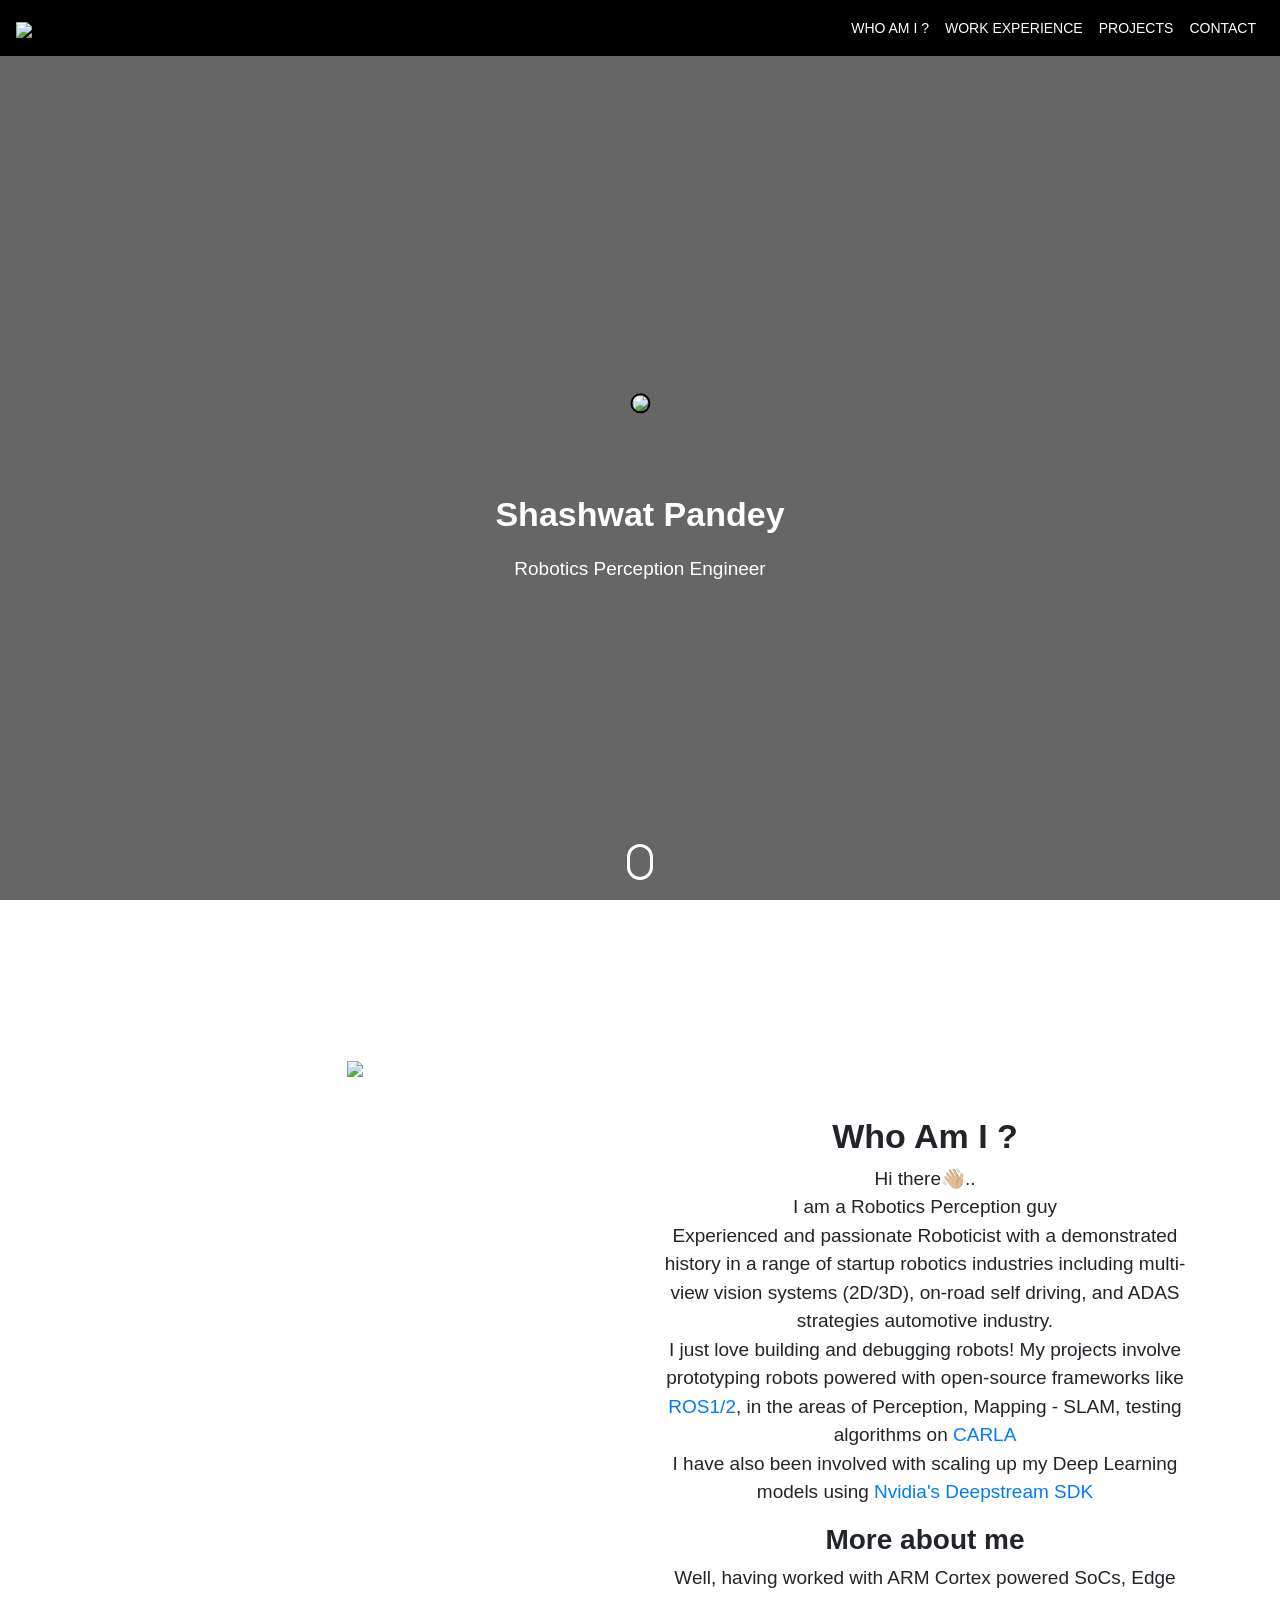
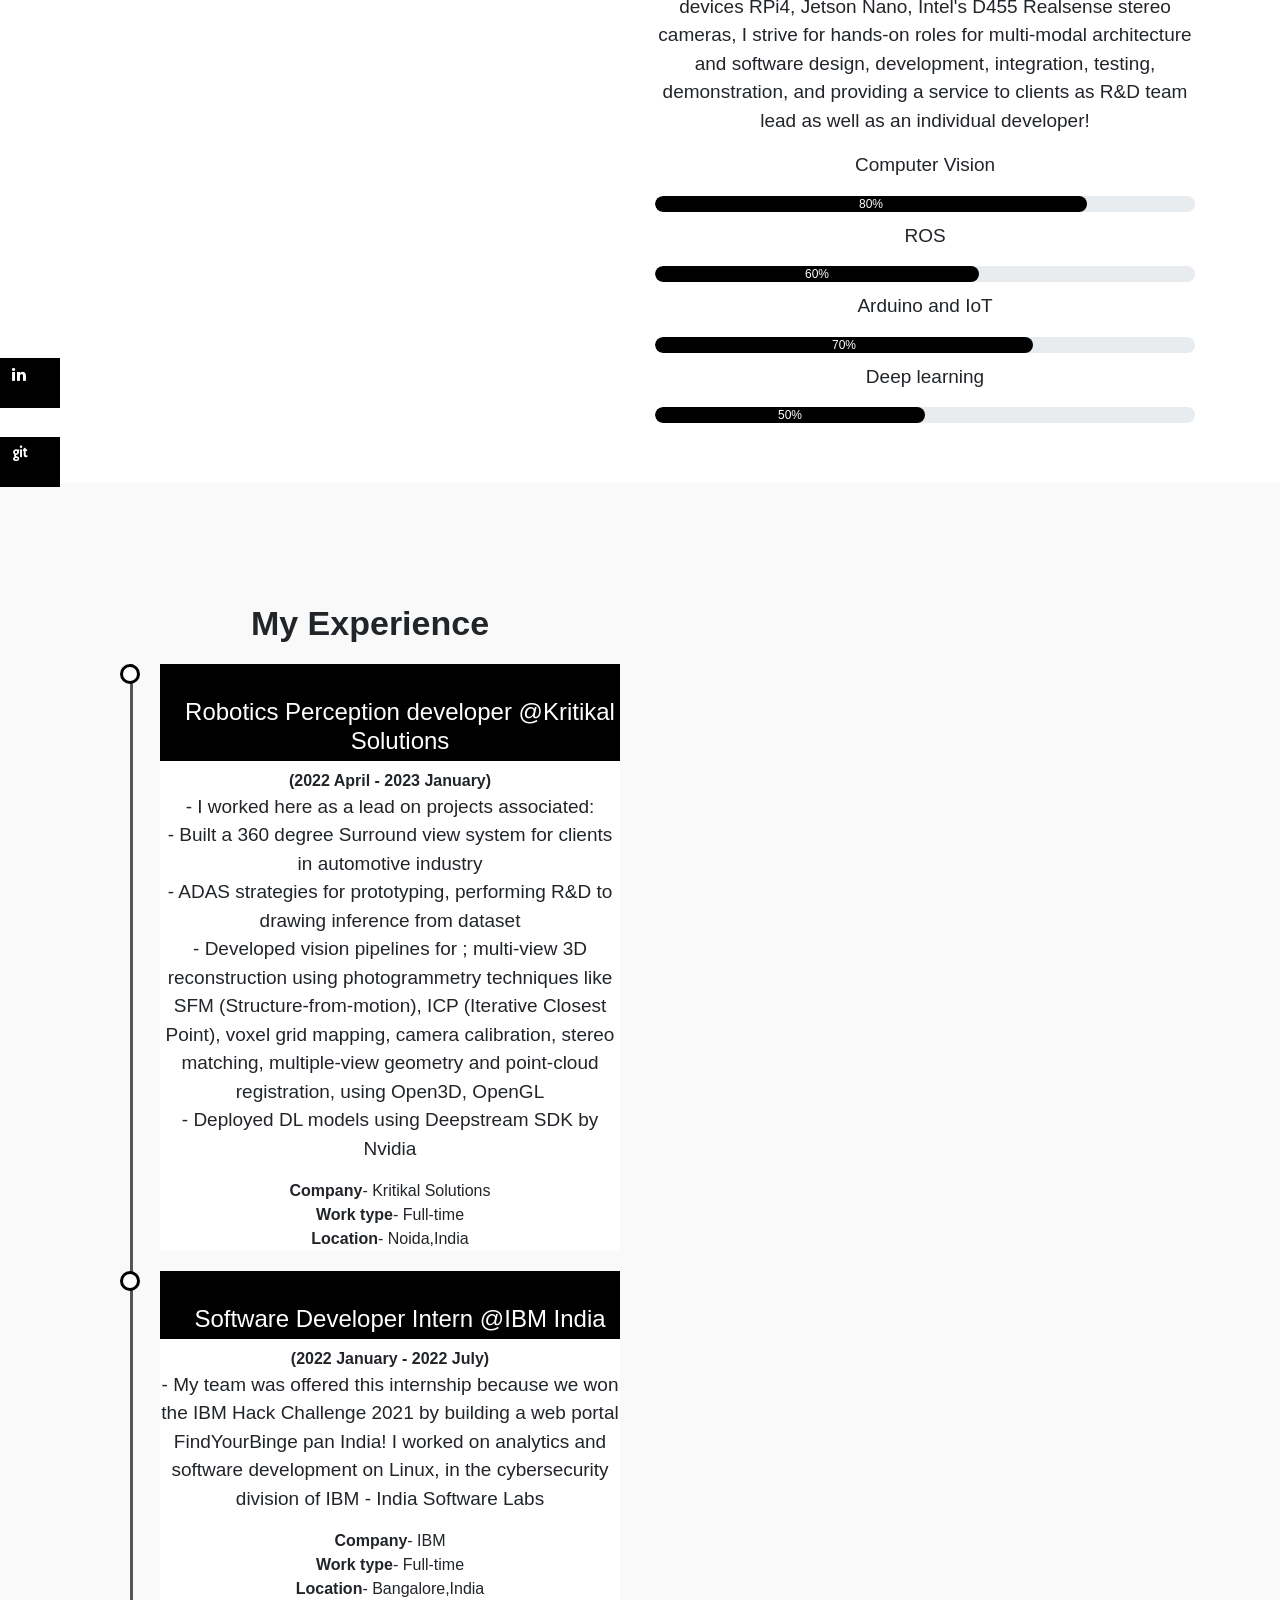
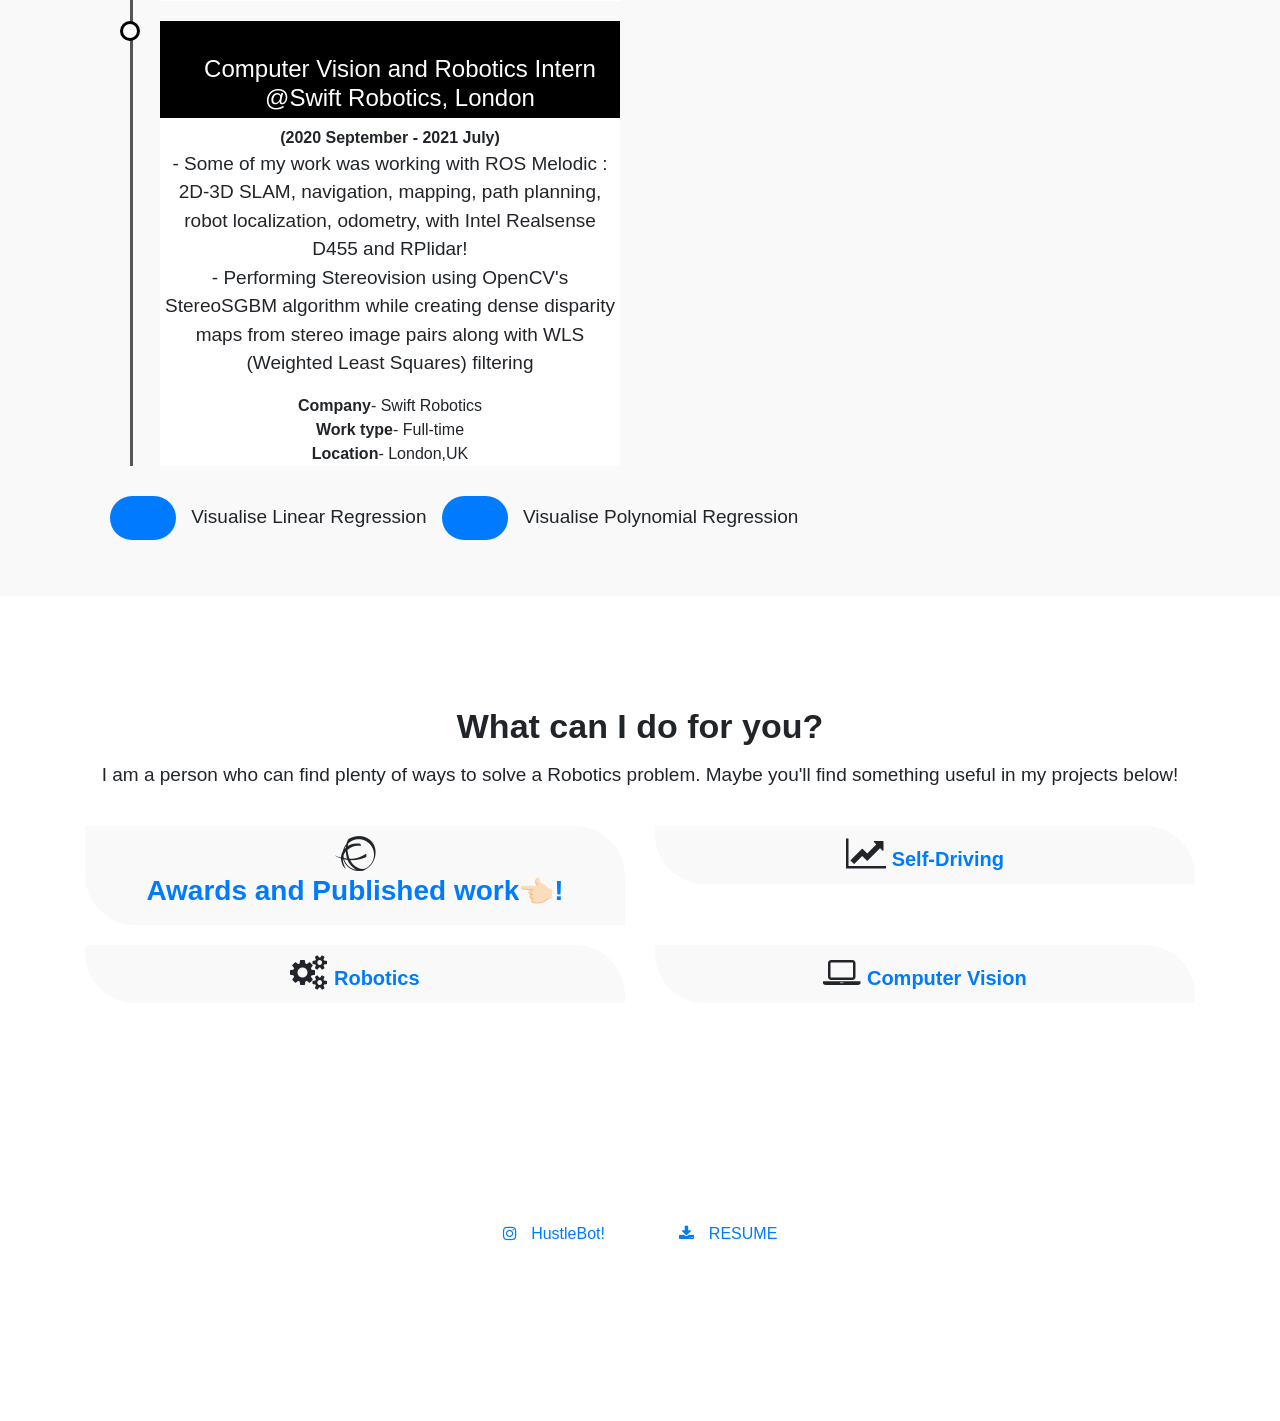
==== commit 296ac2c0: "Update index.html" ====
--- a/index.html
+++ b/index.html
@@ -115,11 +115,11 @@
           <li>
              <span>
 <h4> <br> Robotics Perception developer @Kritikal Solutions </h4></span><b>(2022 April - 2023 January)</b>
-<p>- I work here as a lead on projects associated: <br>
-- Building a 360 degree Surround view system for clients in automotive industry <br>
+<p>- I worked here as a lead on projects associated: <br>
+- Built a 360 degree Surround view system for clients in automotive industry <br>
 - ADAS strategies for prototyping, performing R&D to drawing inference from dataset<br>
-- Developing vision pipelines for ; multi-view 3D reconstruction using photogrammetry techniques like SFM (Structure-from-motion), ICP (Iterative Closest Point), voxel grid mapping, camera calibration, stereo matching, multiple-view geometry and point-cloud registration, using Open3D, OpenGL <br>
-- Scaling up DL models using Deepstream SDK by Nvidia </p>
+- Developed vision pipelines for ; multi-view 3D reconstruction using photogrammetry techniques like SFM (Structure-from-motion), ICP (Iterative Closest Point), voxel grid mapping, camera calibration, stereo matching, multiple-view geometry and point-cloud registration, using Open3D, OpenGL <br>
+- Deployed DL models using Deepstream SDK by Nvidia </p>
 <b>Company</b>- Kritikal Solutions<br>
 <b>Work type</b>- Full-time<br>
 <b>Location</b>- Noida,India<br>
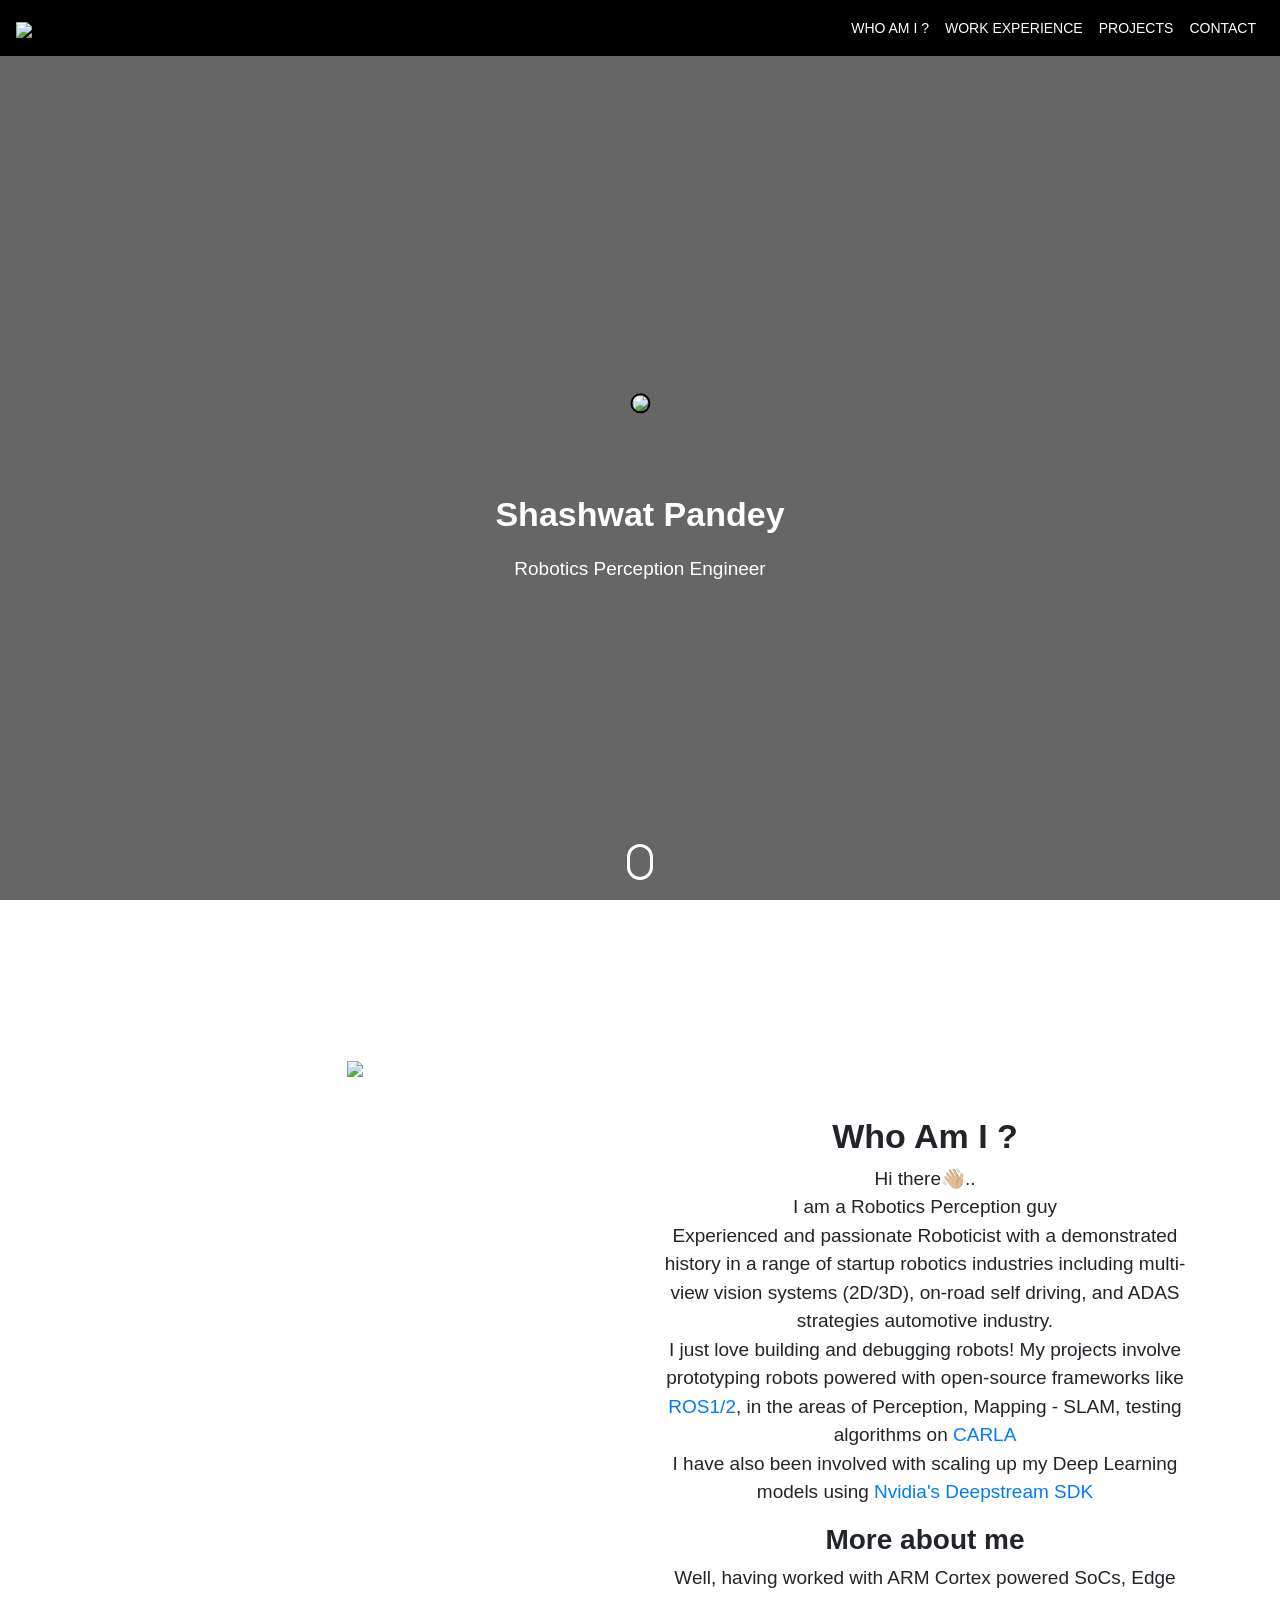
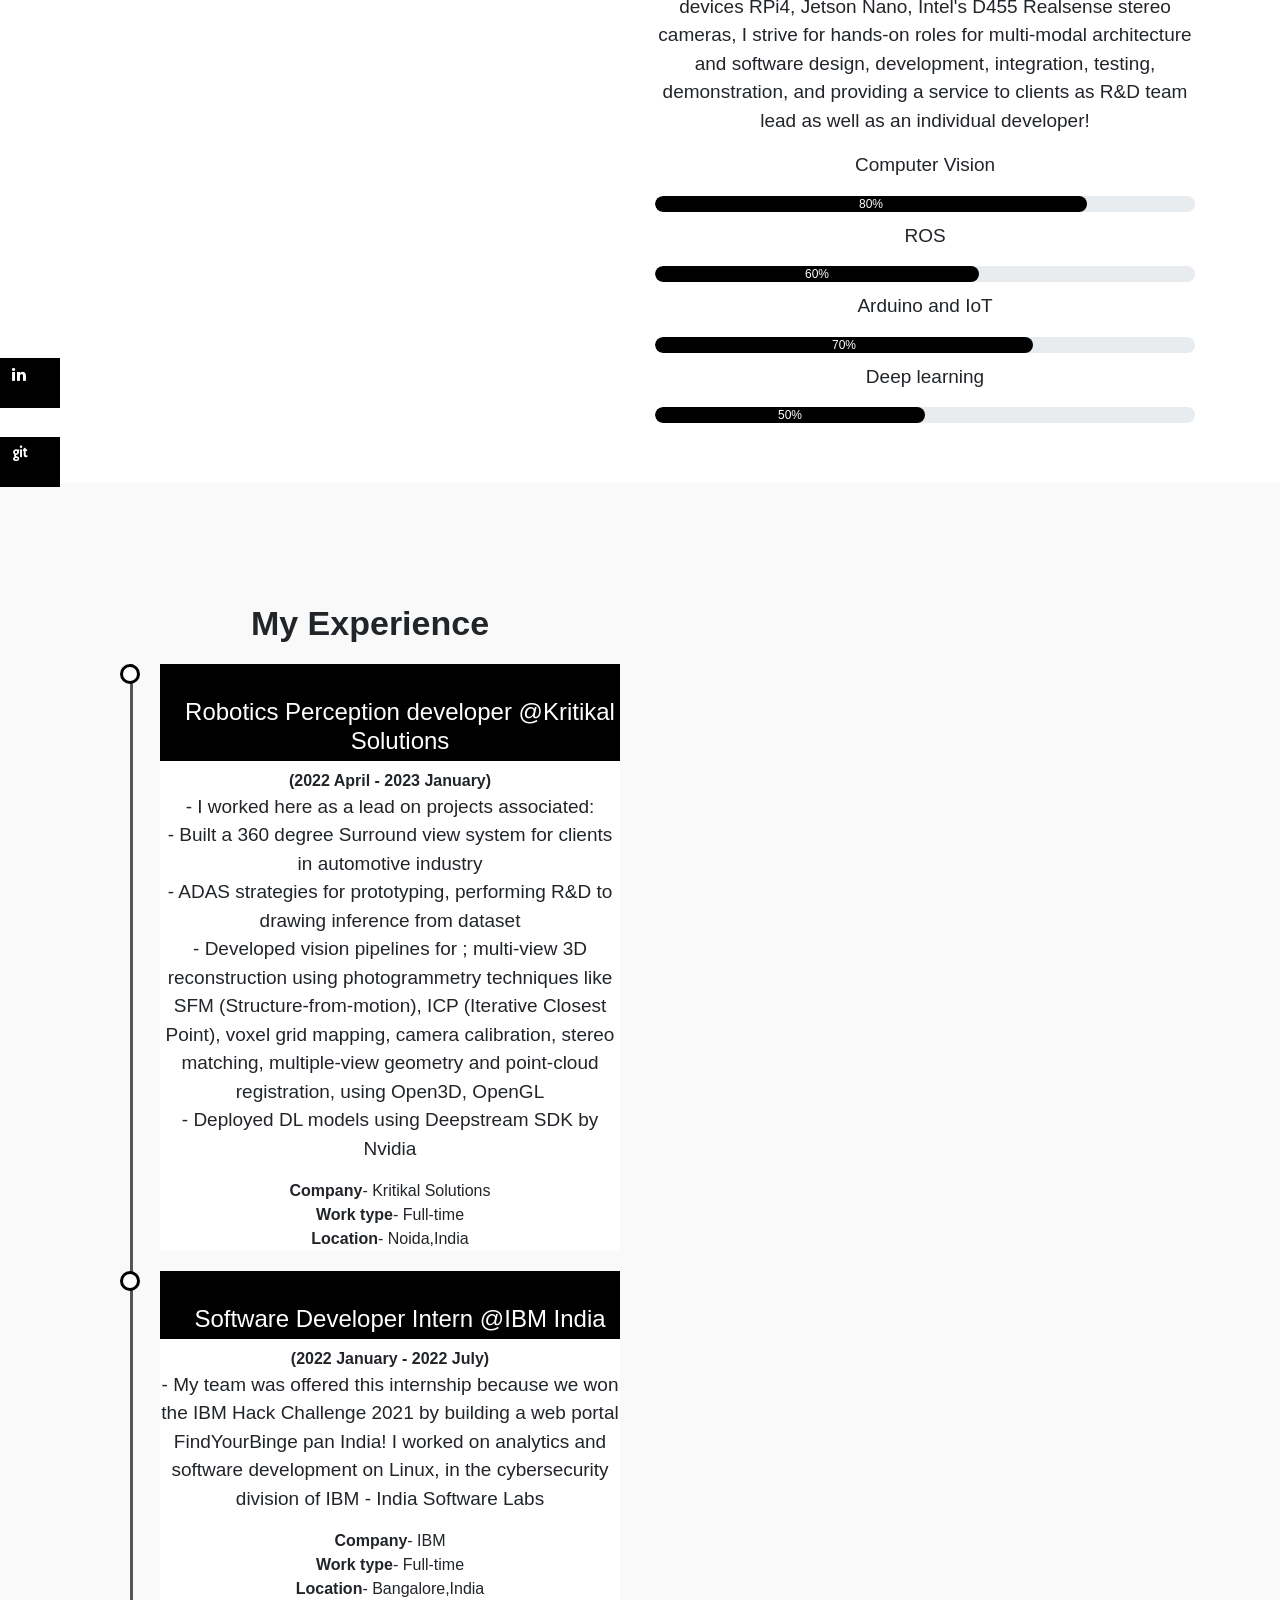
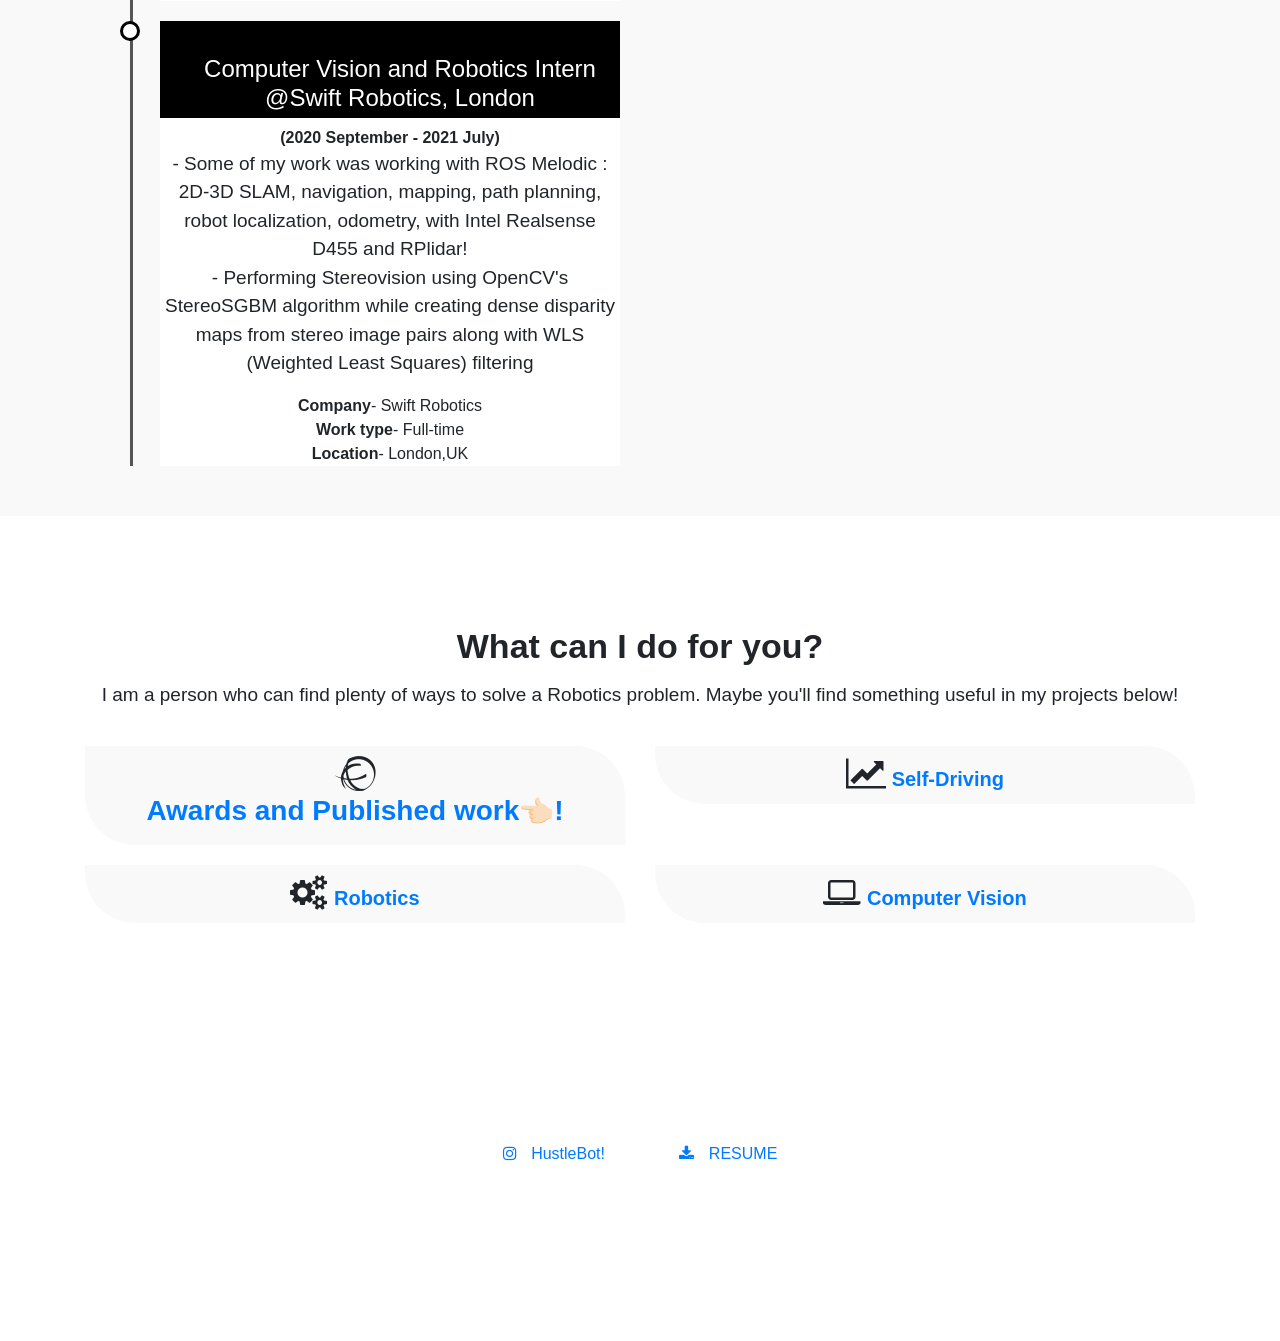
==== commit 321b2e9c: "Update index.html" ====
--- a/index.html
+++ b/index.html
@@ -146,9 +146,6 @@
           </li>
         </ul>
       </div>
-      <p>
-       <button type="button" class="btn btn-primary"><a href="https://lin-reg.herokuapp.com/" target="_blank" rel="noreferrer noopener"><i class="fa fa-reply"></i> </a></button>  Visualise Linear Regression 
-       <button type="button" class="btn btn-primary"><a href="https://poly-reg.herokuapp.com/" target="_blank" rel="noreferrer noopener"><i class="fa fa-reply-all"></i> </a></button>  Visualise Polynomial Regression </p>
     </div>
   </div>
 </div>
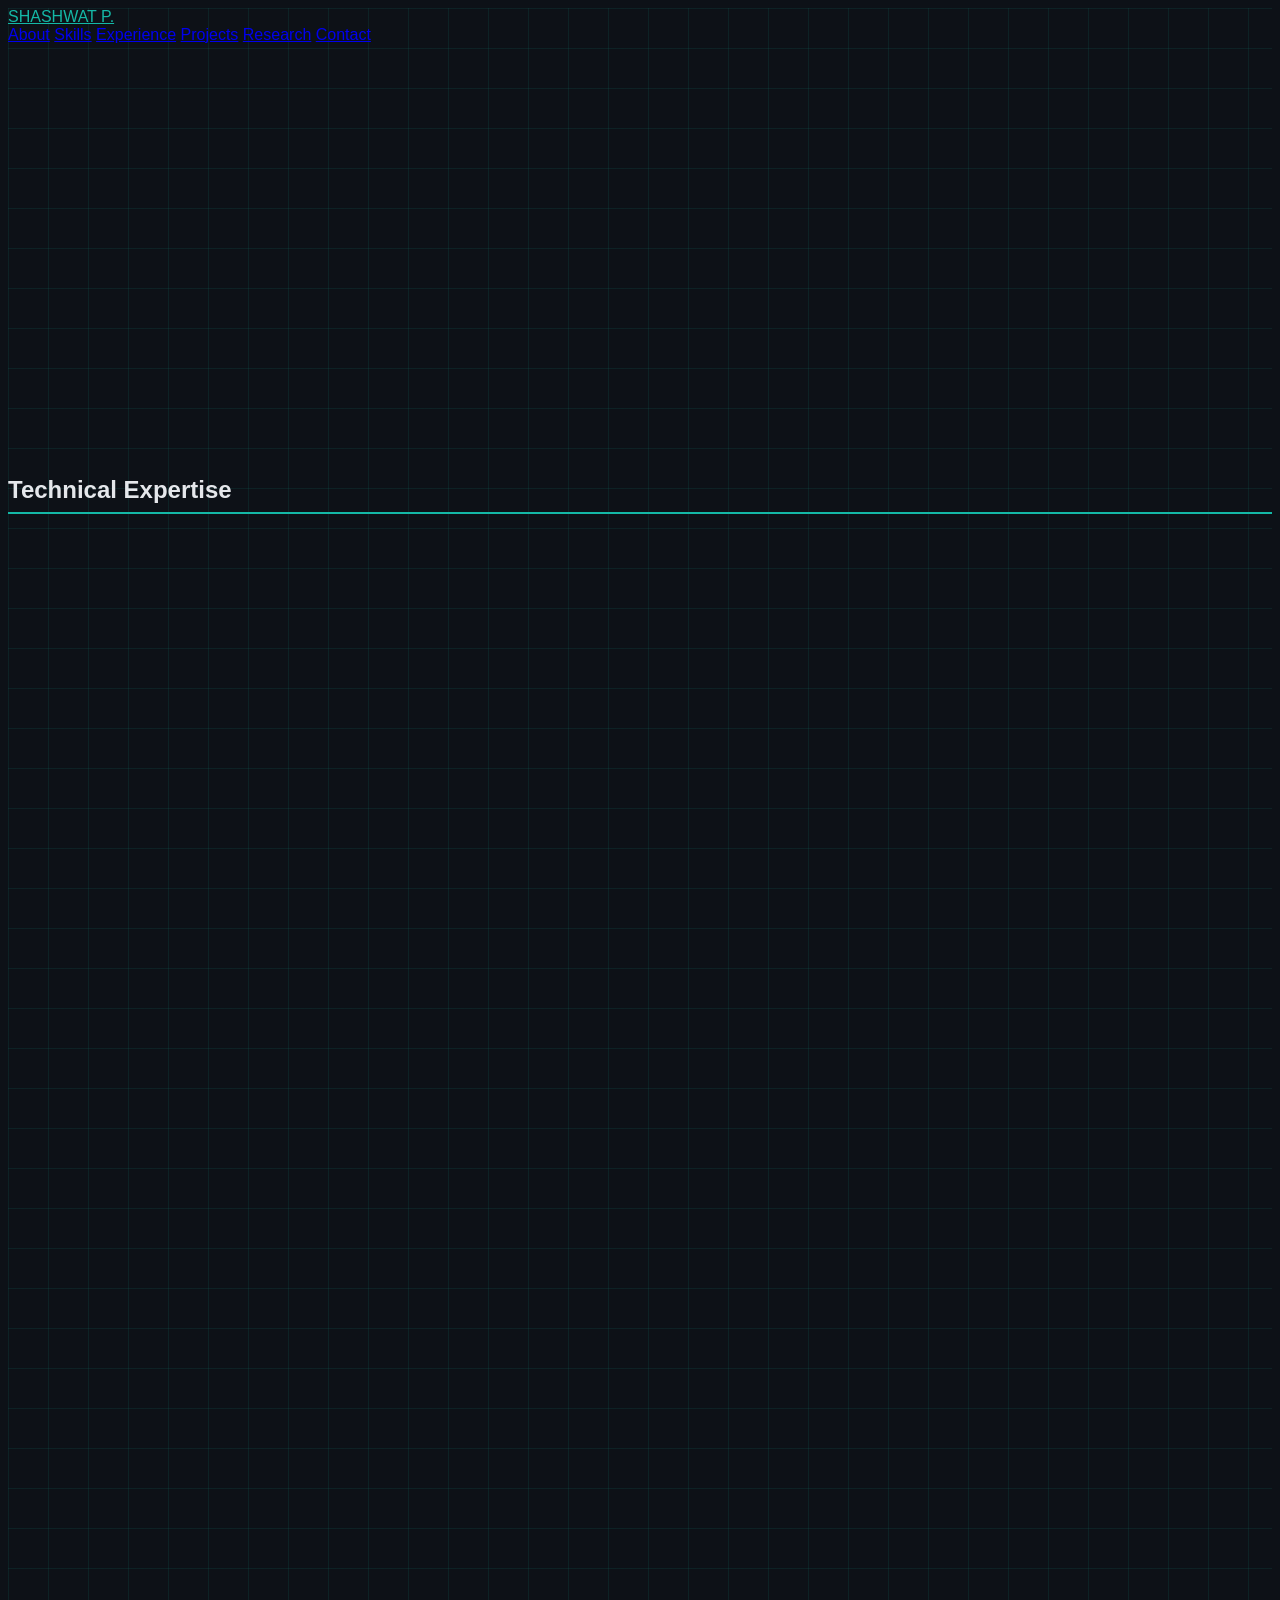
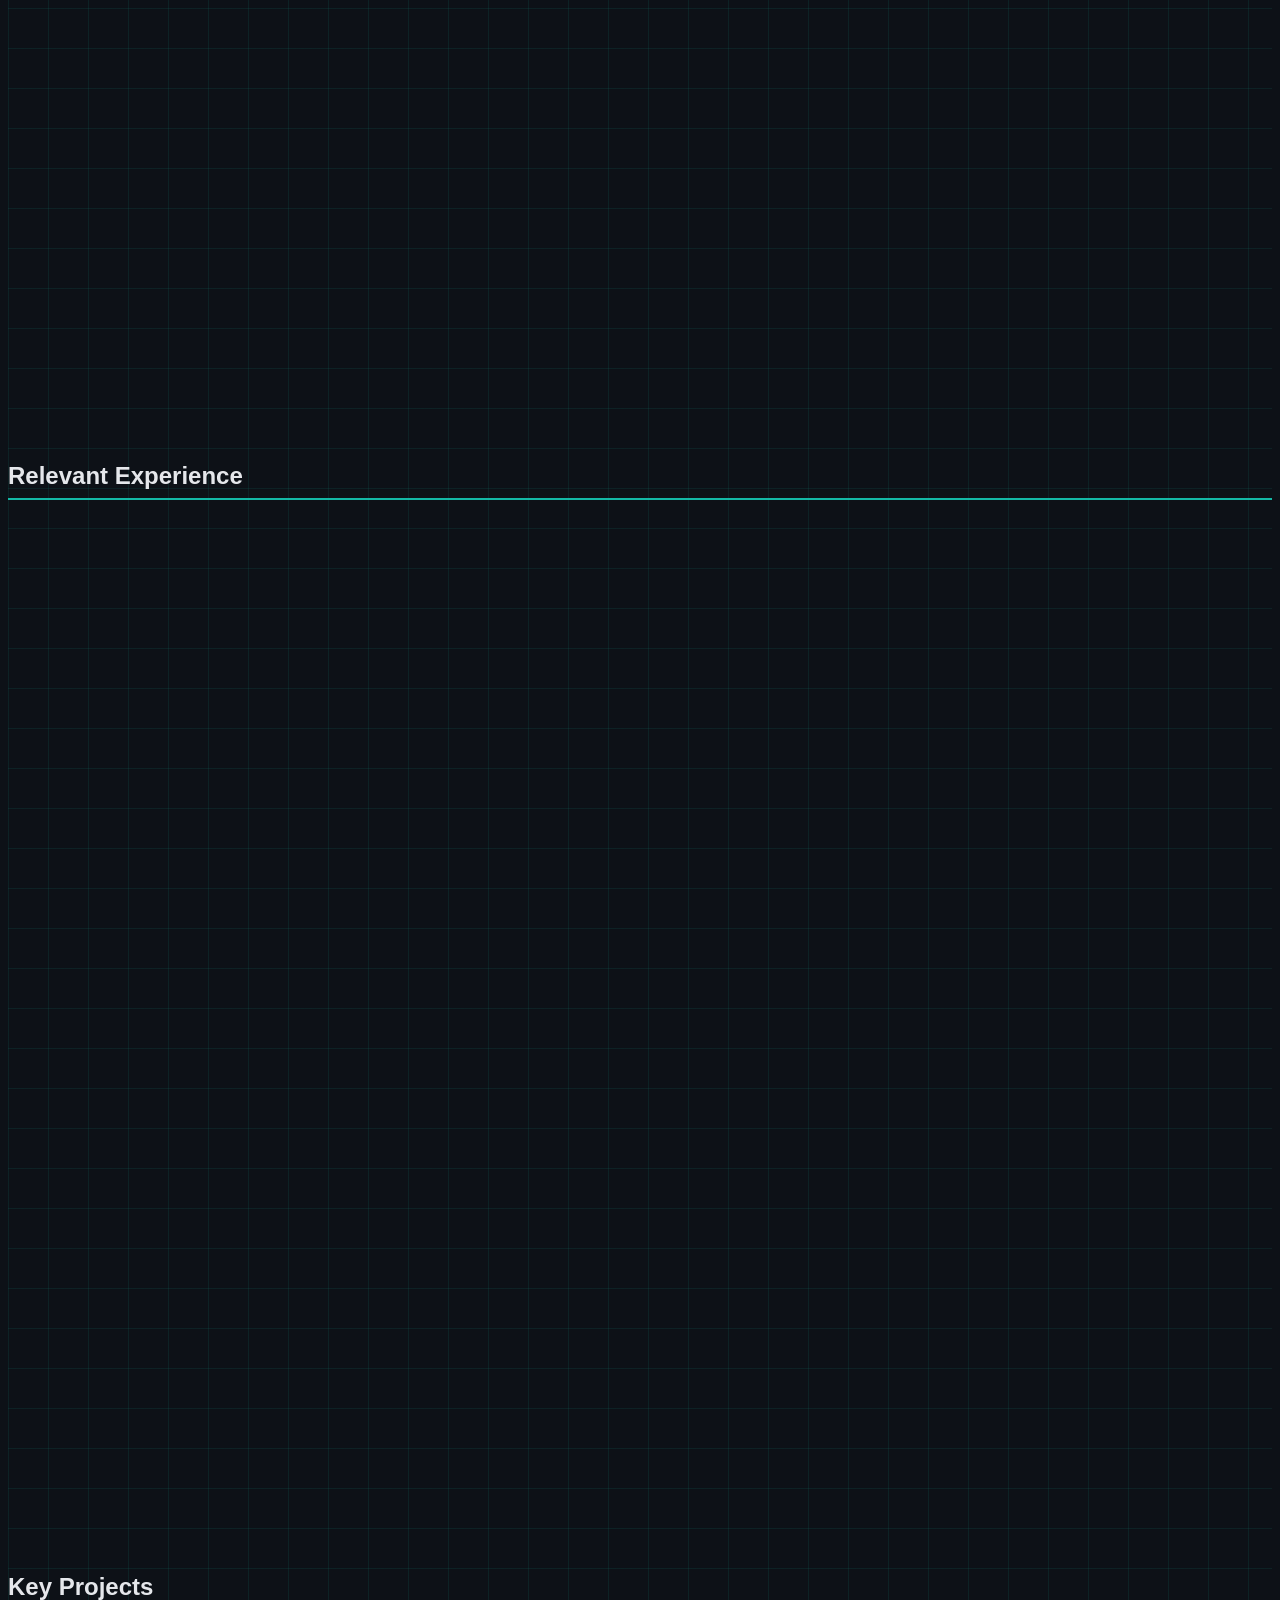
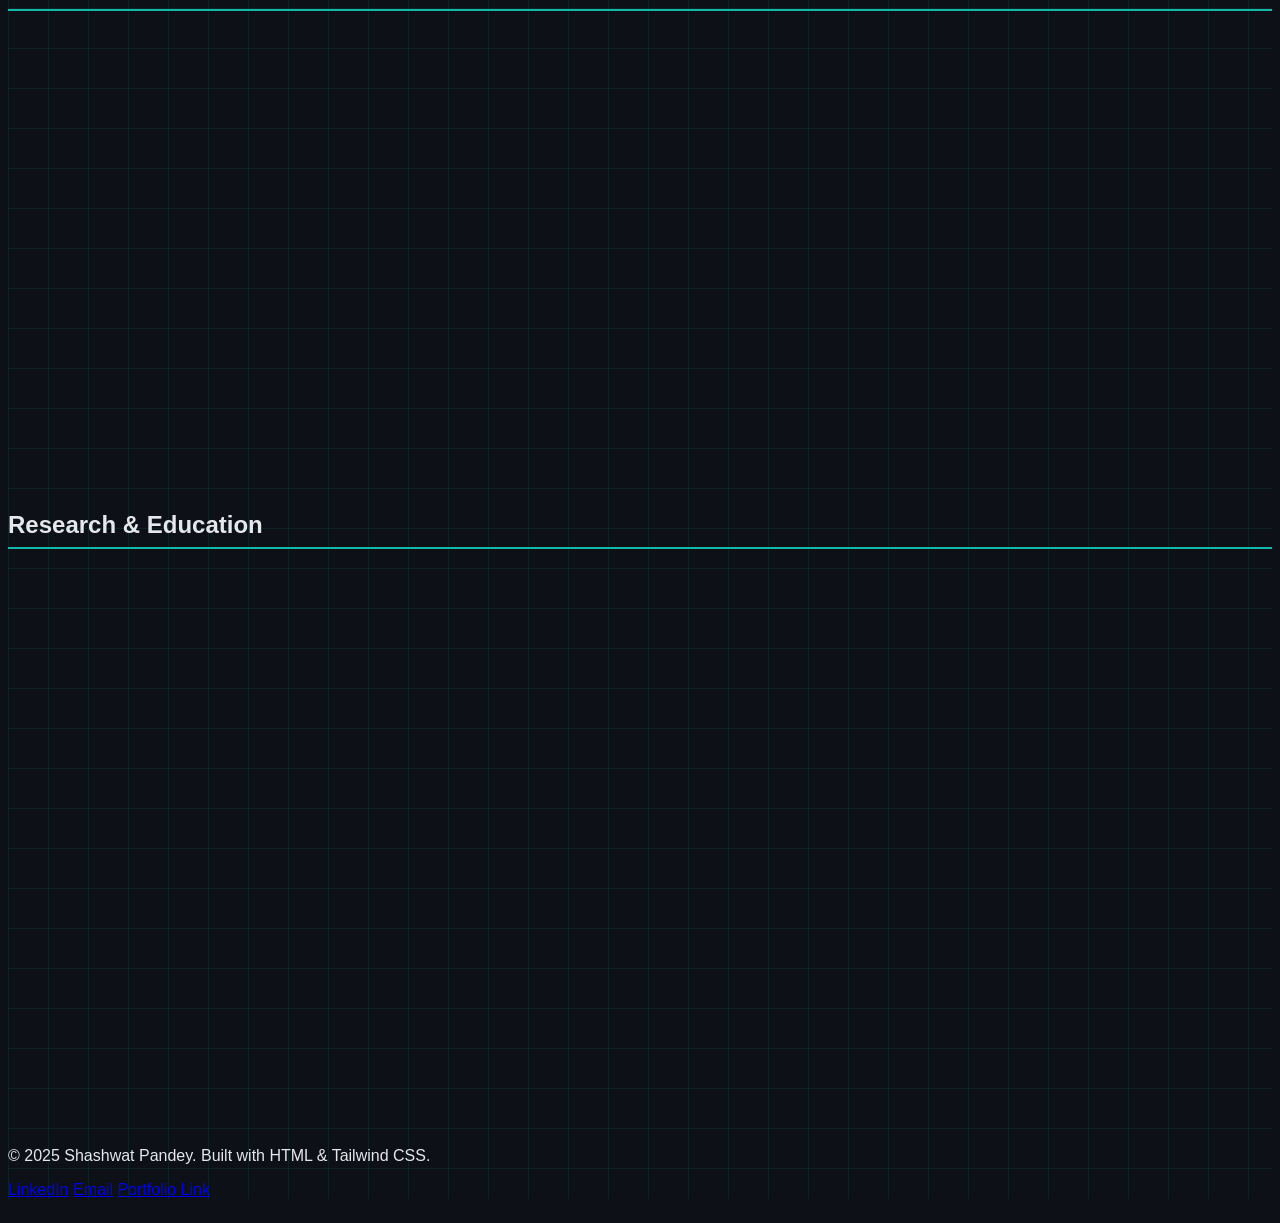
==== commit 3835fdde: "new 2025 resume" ====
--- a/index.html
+++ b/index.html
@@ -1,216 +1,1159 @@
 <!DOCTYPE html>
-<html>
+<html lang="en">
 <head>
-<title>Shashwat's CV</title>
-<link rel='stylesheet' type ="text/css" href='styles.css'>
-<link rel='stylesheet' href="https://stackpath.bootstrapcdn.com/bootstrap/4.4.1/css/bootstrap.min.css" >
-<script src="https://code.jquery.com/jquery-3.4.1.slim.min.js"></script>
-<script src="https://cdn.jsdelivr.net/npm/popper.js@1.16.0/dist/umd/popper.min.js"></script>
-<script src="https://stackpath.bootstrapcdn.com/bootstrap/4.4.1/js/bootstrap.min.js"></script>
-<link rel='stylesheet' href="https://stackpath.bootstrapcdn.com/font-awesome/4.7.0/css/font-awesome.min.css">
+    <meta charset="UTF-8">
+    <meta name="viewport" content="width=device-width, initial-scale=1.0">
+    <title>Shashwat Pandey | Edge AI & Robotics Specialist</title>
+    <!-- Load Tailwind CSS -->
+    <script src="https://cdn.tailwindcss.com"></script>
+    <!-- Load Lucide Icons -->
+    <script type="module" src="https://unpkg.com/lucide@latest"></script>
+    <!-- Load AOS for scroll animations -->
+    <link href="https://unpkg.com/aos@2.3.1/dist/aos.css" rel="stylesheet">
+    <script src="https://unpkg.com/aos@2.3.1/dist/aos.js"></script>
+    <!-- Load Three.js for 3D elements (Used for the Hero animation) -->
+    <script src="https://cdnjs.cloudflare.com/ajax/libs/three.js/r128/three.min.js"></script>
+    <!-- Load Tech Stack Icons -->
+    <link rel="stylesheet" href="https://cdn.jsdelivr.net/gh/devicons/devicon@latest/devicon.min.css">
+    
+    <style>
+        :root {
+            --primary-color: #14B8A6; /* Tailwind teal-500 */
+            --secondary-color: #0EA5E9; /* Tailwind blue-500 */
+            --accent-color: #8B5CF6; /* Tailwind violet-500 */
+            --card-tilt-amount: 10deg;
+        }
+        
+        /* Tech Stack Icons Styling */
+        .tech-stack {
+            display: flex;
+            flex-wrap: wrap;
+            gap: 1rem;
+            margin-top: 1rem;
+        }
+        
+        .tech-icon {
+            width: 2.5rem;
+            height: 2.5rem;
+            padding: 0.5rem;
+            border-radius: 0.5rem;
+            background: rgba(255, 255, 255, 0.05);
+            transition: all 0.3s ease;
+        }
+        
+        .tech-icon:hover {
+            transform: translateY(-3px);
+            background: rgba(20, 184, 166, 0.1);
+            box-shadow: 0 4px 12px rgba(20, 184, 166, 0.2);
+        }
+        
+        /* Custom tooltip styles */
+        .tech-icon {
+            position: relative;
+        }
+        
+        .tech-icon[title]:hover::after {
+            content: attr(title);
+            position: absolute;
+            bottom: 100%;
+            left: 50%;
+            transform: translateX(-50%);
+            padding: 4px 8px;
+            background-color: rgba(15, 23, 42, 0.95);
+            color: #fff;
+            font-size: 12px;
+            white-space: nowrap;
+            border-radius: 4px;
+            box-shadow: 0 2px 8px rgba(0, 0, 0, 0.25);
+            z-index: 100;
+            margin-bottom: 5px;
+            border: 1px solid rgba(20, 184, 166, 0.3);
+        }
+        
+        /* FIX: Ensure scrolling is always enabled on the main document */
+        html {
+            height: 100%;
+            overflow-x: hidden;
+            overflow-y: scroll; /* Explicitly allow vertical scrolling */
+        }
+
+        body {
+            font-family: 'Inter', sans-serif;
+            background-color: #0d1117;
+            color: #e5e7eb;
+            scroll-behavior: smooth;
+            /* Removed overflow-x: hidden from body since it's on html now */
+            overflow-x: hidden; /* Re-added to body to ensure compatibility */
+        }
+        .text-accent {
+            color: var(--primary-color);
+        }
+        .bg-accent {
+            background-color: var(--primary-color);
+        }
+        .border-accent {
+            border-color: var(--primary-color);
+        }
+        .section-heading {
+            border-bottom: 2px solid var(--primary-color);
+            padding-bottom: 0.5rem;
+        }
+        .card {
+            background-color: #161b22;
+            transition: all 0.3s ease-out;
+            border: 1px solid rgba(20, 184, 166, 0.1);
+            transform-style: preserve-3d;
+            perspective: 1000px;
+        }
+        .card:hover {
+            transform: translateY(-5px) rotateX(var(--rotateX, 0deg)) rotateY(var(--rotateY, 0deg));
+            box-shadow: 0 10px 20px rgba(20, 184, 166, 0.2);
+        }
+        .card::before {
+            content: '';
+            position: absolute;
+            inset: 0;
+            border-radius: inherit;
+            background: radial-gradient(
+                800px circle at var(--mouse-x) var(--mouse-y), 
+                rgba(20, 184, 166, 0.1),
+                transparent 40%
+            );
+            opacity: 0;
+            transition: opacity 0.3s;
+        }
+        .card:hover::before {
+            opacity: 1;
+        }
+        
+        /* Custom animations */
+        @keyframes float {
+            0%, 100% { transform: translateY(0); }
+            50% { transform: translateY(-10px); }
+        }
+        .floating {
+            animation: float 6s ease-in-out infinite;
+        }
+        
+        /* Skill bars */
+        .skill-bar {
+            height: 8px;
+            background-color: #1f2937;
+            border-radius: 4px;
+            overflow: hidden;
+            margin-top: 8px;
+        }
+        .skill-progress {
+            height: 100%;
+            border-radius: 4px;
+            /* Initial width set to 0% for animation effect */
+            width: 0;
+            transition: width 1.5s ease-in-out;
+        }
+        
+        /* Circuit board background */
+        .circuit-bg {
+            position: relative;
+            overflow: hidden;
+        }
+        .circuit-bg::before {
+            content: "";
+            position: absolute;
+            top: 0;
+            left: 0;
+            width: 200%;
+            height: 100%;
+            background-image: 
+                linear-gradient(90deg, rgba(20, 184, 166, 0.1) 1px, transparent 1px),
+                linear-gradient(rgba(20, 184, 166, 0.1) 1px, transparent 1px);
+            background-size: 40px 40px;
+            animation: circuitMove 20s linear infinite;
+            z-index: -1;
+        }
+        @keyframes circuitMove {
+            0% { transform: translateX(0); }
+            100% { transform: translateX(-40px); }
+        }
+        
+        /* Neural network animation */
+        .neural-network {
+            position: fixed; /* Changed to fixed to cover viewport */
+            width: 100%;
+            height: 100%;
+            top: 0;
+            left: 0;
+            z-index: -2;
+            opacity: 0.1;
+            pointer-events: none; /* Important to allow interaction with content */
+        }
+
+        /* 3D Cube Container */
+        #cubeContainer {
+            width: 120px;
+            height: 120px;
+            margin: 0 auto 1.5rem;
+            position: relative;
+        }
+        .hero-title {
+            position: relative;
+            z-index: 10;
+        }
+
+        /* NEW: Highlight animation for skill linking */
+        .highlight-skill {
+            animation: skillFlash 1.5s 3; /* Flash 3 times */
+            box-shadow: 0 0 15px 5px var(--primary-color) !important;
+        }
+        @keyframes skillFlash {
+            0% { box-shadow: 0 0 15px 5px rgba(20, 184, 166, 0.8) !important; }
+            50% { box-shadow: 0 0 5px 1px rgba(20, 184, 166, 0.2) !important; }
+            100% { box-shadow: 0 0 15px 5px rgba(20, 184, 166, 0.8) !important; }
+        }
+    </style>
 </head>
-<body>
-	
-  <section id="user-info">
-    <div class="nav-bar">
-      <nav class="navbar navbar-expand-lg ">
-          <a class="navbar-brand" href="#"><img src="https://drive.google.com/uc?id=1xzg_8DVinkX8CpAyi0B_8f6TF1F5bfK4"></a>
-          <button class="navbar-toggler" type="button" data-toggle="collapse" data-target="#navbarNav" aria-controls="navbarNav" aria-expanded="false" aria-label="Toggle navigation">
-            <i class="fa fa-podcast"></i>
-          </button>
-          <div class="collapse navbar-collapse" id="navbarNav">
-            <ul class="navbar-nav ml-auto">
-              <li class="nav-item ">
-   <li class="nav-item">
-                <a class="nav-link" href="#top">WHO AM I ?</a>
-              </li>
-    		<li class="nav-item">
-                <a class="nav-link" href="#resume">WORK EXPERIENCE</a>
-                </li>
-                <a class="nav-link" href="#about">PROJECTS</a>
-              </li>
-                <li class="nav-item">
-                  <a class="nav-link" href="#contact">CONTACT</a>
-              </li>
-            </ul>
-          </div>
+<body class="circuit-bg">
+    <!-- Neural Network Animation Canvas -->
+    <canvas id="neuralCanvas" class="neural-network"></canvas>
+
+    <!-- Navigation Bar -->
+    <header class="sticky top-0 z-50 bg-background/95 backdrop-blur-sm shadow-lg border-b border-gray-700/50">
+        <nav class="max-w-7xl mx-auto px-4 sm:px-6 lg:px-8 py-4 flex justify-between items-center">
+            <a href="#hero" class="text-xl font-bold text-accent tracking-wider flex items-center">
+                <i data-lucide="scan-line" class="w-6 h-6 mr-2 floating" style="animation-delay: 0.5s;"></i>
+                SHASHWAT P.
+            </a>
+            <div class="flex space-x-6 text-sm font-medium">
+                <a href="#about" class="hover:text-primary transition duration-150">About</a>
+                <a href="#skills" class="hover:text-primary transition duration-150">Skills</a>
+                <a href="#experience" class="hover:text-primary transition duration-150">Experience</a>
+                <a href="#projects" class="hover:text-primary transition duration-150">Projects</a>
+                <a href="#research" class="hover:text-primary transition duration-150">Research</a>
+                <a href="mailto:shashwatpandey28@gmail.com" class="text-white hover:text-primary transition duration-150 flex items-center">
+                    <i data-lucide="mail" class="w-4 h-4 mr-1"></i>Contact
+                </a>
+            </div>
         </nav>
-      </div>
-
-<section id="header">
-    <div class="container text-center">
-        <div class="user">
-            <img src="https://drive.google.com/uc?id=1inO5YN6YwRyEj5cUoKZl47vX1krqnixk">
-<h1>Shashwat Pandey</h1>
-<p>Robotics Perception Engineer</p>
-        </div>
-    </div>
-    <div class="scroll-btn">
-        <div class="scroll-bar"><a href="#about"><span></span></a></div>
-    </div>
-</section>
-
-<div class="about container" id="top">
-    <div class="row">
-        <div class="col-md-6 text-center">
-            <img src="https://drive.google.com/uc?id=12gDbV2xz_8UlEbQqmoIBdWEoAxrdNGs0" class="profile-img">
-        </div>
-        <div class="col-md-6">
-            <h1> Who Am I ?</h1>
-            <p>
-Hi there👋🏼.. <br>
-I am a Robotics Perception guy <br>
-Experienced and passionate Roboticist with a demonstrated history in a range of startup robotics industries including multi-view vision systems (2D/3D), on-road self driving, and ADAS strategies automotive industry.  
-<br> 
-I just love building and debugging robots! My projects involve prototyping robots powered with open-source frameworks like 
-<a href="https://github.com/Shaxpy/Project-AGV" target="_blank" rel="noreferrer noopener">ROS1/2</a>, in the areas of Perception, Mapping - SLAM, testing algorithms on 
-<a href="https://github.com/Shaxpy/Self-Driving" target="_blank" rel="noreferrer noopener">CARLA</a><br>
-I have also been involved with scaling up my Deep Learning models using 
-<a href="https://github.com/Shaxpy/FasterRCNN-TRITON-deployment" target="_blank" rel="noreferrer noopener">Nvidia's Deepstream SDK</a></p> 
-
-
-<h3>More about me</h3><p>
-
-Well, having worked with ARM Cortex powered SoCs, Edge devices RPi4, Jetson Nano, Intel's D455 Realsense stereo cameras, I strive for hands-on roles for multi-modal architecture and software design, development, integration, testing, demonstration, and providing a service to clients as R&D team lead as well as an individual developer! 
+    </header>
+
+    <main class="max-w-7xl mx-auto px-4 sm:px-6 lg:px-8 pb-16">
+        <!-- 1. Hero Section -->
+        <section id="hero" class="py-24 md:py-32 flex flex-col items-center text-center">
+            <!-- 3D Cube Placeholder for Three.js -->
+            <div id="cubeContainer" data-aos="zoom-in">
+                <!-- Three.js will inject the canvas here -->
+            </div>
+            <h1 class="text-5xl md:text-7xl font-extrabold mb-3 leading-tight text-white hero-title" data-aos="fade-up">
+                Shashwat <span class="text-accent">Pandey</span>
+            </h1>
+            <p class="text-xl md:text-2xl text-gray-400 mb-8 max-w-3xl" data-aos="fade-up" data-aos-delay="100">
+                Master Thesis @ SICK AG | <span class="text-accent">Edge AI</span> for <span class="text-accent">Robotics</span> | Computer Vision & Autonomous Perception Professional
             </p>
-
-            <!-- PROGRESS -->
-            <div class="skills-bar">
-              <p>Computer Vision</p>
-              <div class="progress">
-                <div class="progress-bar" style="width: 80%;">80% 
-                </div></div>
-                <p>ROS</p>
-                  <div class="progress">
-                    <div class="progress-bar" style="width: 60%;">60%
-                     </div></div>
-		   <p>Arduino and IoT </p>
-                  <div class="progress">
-                    <div class="progress-bar" style="width: 70%;">70% 
-                    </div></div>
-                <p>Deep learning </p>
-                <div class="progress">
-                  <div class="progress-bar" style="width: 50%;">50% 
-                  </div></div>
-              </div>
+            <div class="space-x-4" data-aos="fade-up" data-aos-delay="200">
+                <a href="#projects" class="inline-flex items-center px-8 py-3 border-2 border-accent text-lg font-semibold rounded-lg bg-accent text-background hover:bg-primary-600 transition duration-300 shadow-xl shadow-primary/30">
+                    View Key Projects
+                </a>
+                <div class="flex space-x-4">
+                    <a href="https://linkedin.com/in/shaxpy28" target="_blank" class="inline-flex items-center px-6 py-3 border-2 border-gray-600 text-lg font-semibold rounded-lg text-white hover:border-accent hover:text-accent transition duration-300">
+                        <i data-lucide="linkedin" class="w-5 h-5 mr-2"></i> LinkedIn
+                    </a>
+                    <a href="https://github.com/shaxpy" target="_blank" class="inline-flex items-center px-6 py-3 border-2 border-gray-600 text-lg font-semibold rounded-lg text-white hover:border-accent hover:text-accent transition duration-300">
+                        <i data-lucide="github" class="w-5 h-5 mr-2"></i> GitHub
+                    </a>
+                </div>
+            </div>
+        </section>
+
+        <!-- Separator with animated dots -->
+        <div class="h-px w-full bg-gray-800 my-16 relative">
+            <div class="absolute top-1/2 left-1/2 transform -translate-x-1/2 -translate-y-1/2 flex space-x-2">
+                <div class="w-2 h-2 bg-accent rounded-full floating" style="animation-delay: 0s;"></div>
+                <div class="w-2 h-2 bg-accent rounded-full floating" style="animation-delay: 0.2s;"></div>
+                <div class="w-2 h-2 bg-accent rounded-full floating" style="animation-delay: 0.4s;"></div>
             </div>
         </div>
-    </div>
-</div>
-<!--GiTHUB and Linkedin-->
-<div class="social-icons">
-  <ul>
-    <a href="https://www.linkedin.com/in/shashwat-pandey-0110b016a/" target="_blank" rel="noreferrer noopener"><li><i class="fa fa-linkedin"></i></li></a><br>
-    <a href="https://github.com/shaxpy" target="_blank" rel="noreferrer noopener"><li><i class="fa fa-git"></i></li></a>
-  </ul>
-</div>
-<!-- PROJECTS -->
-
-<div class="resume" id="resume">
-  <div class="container">
-    <div class="row">
-      <div class="col-md-6">
-        <h1> My Experience</h1>
-        <ul class="timeline">
-          <li>
-             <span>
-<h4> <br> Robotics Perception developer @Kritikal Solutions </h4></span><b>(2022 April - 2023 January)</b>
-<p>- I worked here as a lead on projects associated: <br>
-- Built a 360 degree Surround view system for clients in automotive industry <br>
-- ADAS strategies for prototyping, performing R&D to drawing inference from dataset<br>
-- Developed vision pipelines for ; multi-view 3D reconstruction using photogrammetry techniques like SFM (Structure-from-motion), ICP (Iterative Closest Point), voxel grid mapping, camera calibration, stereo matching, multiple-view geometry and point-cloud registration, using Open3D, OpenGL <br>
-- Deployed DL models using Deepstream SDK by Nvidia </p>
-<b>Company</b>- Kritikal Solutions<br>
-<b>Work type</b>- Full-time<br>
-<b>Location</b>- Noida,India<br>
-           </li>
-        <li>
-<h4> <br> Software Developer Intern @IBM India</h4></span><b>(2022 January - 2022 July)</b>
-<p>- My team was offered this internship because we won the IBM Hack Challenge 2021 by building a web portal FindYourBinge pan India! I worked on analytics and software development on Linux, in the cybersecurity division of IBM - India Software Labs  </p>
-<b>Company</b>- IBM<br>
-<b>Work type</b>- Full-time<br>
-<b>Location</b>- Bangalore,India<br>
-           </li>
-        <li>
-
-<h4> <br> Computer Vision and Robotics Intern @Swift Robotics, London </h4></span><b>(2020 September - 2021 July)</b>
-<p>- Some of my work was working with ROS Melodic : 2D-3D SLAM, navigation, mapping, path planning, robot localization, odometry, with Intel Realsense D455 and RPlidar!<br>
-- Performing Stereovision using OpenCV's StereoSGBM algorithm while creating dense disparity maps from stereo image pairs along with WLS (Weighted Least Squares) filtering </p>
-<b>Company</b>- Swift Robotics<br>
-<b>Work type</b>- Full-time<br>
-<b>Location</b>- London,UK<br>
-          </li>
-       
-      </div>
- </p> </ul>
-          </li>
-        </ul>
-      </div>
-    </div>
-  </div>
-</div>
-<!-- SERVICE -->
-<div class="services" id="about"> 
-  <div class="container">
-    <h1 class="text-center">What can I do for you?</h1>
-    <p class="text-center"> I am a person who can find plenty of ways to solve a Robotics problem. Maybe you'll find something useful in my projects below! 
-    </p>  
-<!-- <h2 class="text-center">My Projects!</h2> -->
-    <div class='row'>
-      <div class="col-md-6">
-        <div class="services-box">
-<i class="fa fa-ravelry"><a href="https://docs.google.com/document/d/17CM_MyeO6B1EEIyfEPVRAg9hAfLbq-2w9bZx_E1Z9_0/edit?usp=sharing" target="_blank" rel="noreferrer noopener"></i><span> <h3> Awards and Published work👈🏻!</h3></span>
-         </div></a>
-      </div>
-<div class="col-md-6">
-        <div class="services-box">
-  <i class="fa fa-line-chart"><a href="https://github.com/Shaxpy/Self-Driving" target="_blank" rel="noreferrer noopener"></i><span>  Self-Driving</span>
-        </div></a>
-      </div>
-	<div class="col-md-6">
-        <div class="services-box">
-          <i class="fa fa-gears "><a href="https://github.com/Shaxpy/Robotics-and-AI" target="_blank" rel="noreferrer noopener"></i><span> 
- Robotics</span>
-        </div></a>
-      </div>
-
-      <div class="col-md-6">
-        <div class="services-box">
-         <center> <i class="fa fa-laptop"><a href="https://github.com/Shaxpy/Computer-Vision" target="_blank" rel="noreferrer noopener"></i><span> Computer Vision</span></center></a>
+
+        <!-- 2. About/Summary Section (UPDATED with Pie Chart) -->
+        <section id="about" class="py-12" data-aos="fade-up">
+            <h2 class="text-4xl font-bold section-heading mb-8">About Me</h2>
+            <div class="text-lg leading-relaxed text-gray-300 space-y-4 max-w-4xl">
+                <p>
+                    I am a Master's engineer in <span class="text-accent">Perception, Computer Vision, and Edge AI for Robotics</span> with over three years of R&D experience. My focus is translating complex vision models—such as <span class="text-accent">6D Pose Estimation</span> and Semantic Segmentation—into reliable, real-time industrial solutions. I manage the full deployment lifecycle: from system development using <span class="text-accent">ROS/ROS2, C++, and Python</span>, to model optimization via <span class="text-accent">TensorRT, ONNX, and Deepstream SDK</span>. Currently, I am developing safe human-robot solutions at <span class="text-accent">SICK Sensor Intelligence</span>, leveraging embedded AI on <span class="text-accent">3D Time-of-Flight (ToF)</span> cameras. I excel at integrating high-performance AI on constrained edge hardware.
+                </p>
+            </div>
+            
+        </section>
+
+        <!-- Separator -->
+        <div class="h-px w-full bg-gray-800 my-16"></div>
+
+        <!-- 3. Technical Skills Section -->
+        <section id="skills" class="py-12">
+            <h2 class="text-4xl font-bold section-heading mb-8">Technical Expertise</h2>
+            <div class="grid grid-cols-1 md:grid-cols-2 lg:grid-cols-3 gap-8">
+                <!-- Skill Category: Core Robotics/OS -->
+                <div class="card p-6 rounded-xl" data-aos="fade-up">
+                    <h3 class="text-2xl font-semibold mb-4 text-accent flex items-center"><i data-lucide="bot" class="w-6 h-6 mr-2"></i> Core Robotics & OS</h3>
+                    <div class="tech-stack mb-4">
+                        <img src="https://www.vectorlogo.zone/logos/ros/ros-ar21~bgwhite.svg" class="tech-icon" alt="ROS2" title="ROS2"/>
+                        <img src="https://cdn.jsdelivr.net/gh/devicons/devicon/icons/python/python-original.svg" class="tech-icon" alt="Python" title="Python"/>
+                        <img src="https://cdn.jsdelivr.net/gh/devicons/devicon/icons/cplusplus/cplusplus-original.svg" class="tech-icon" alt="C++" title="C++"/>
+                        <img src="https://www.vectorlogo.zone/logos/ubuntu/ubuntu-icon.svg" class="tech-icon" alt="Ubuntu" title="Ubuntu"/>
+                        <img src="https://cdn.jsdelivr.net/gh/devicons/devicon/icons/docker/docker-original.svg" class="tech-icon" alt="Docker" title="Docker"/>
+                    </div>
+                    <ul class="space-y-2 text-gray-300">
+                        <li class="flex justify-between items-center">
+                            <a href="javascript:void(0)" onclick="scrollToAndHighlightSkill('kelo-ros2')" class="hover:text-accent hover:underline cursor-pointer">
+                                <span>ROS1 / ROS2 (Migration, SLAM, TF)</span>
+                            </a>
+                            <span>95%</span>
+                        </li>
+                        <div class="skill-bar">
+                            <div class="skill-progress bg-accent" data-progress="95"></div>
+                        </div>
+                        <li class="flex justify-between items-center">
+                            <a href="javascript:void(0)" onclick="scrollToAndHighlightSkill('kelo-ros2')" class="hover:text-accent hover:underline cursor-pointer">
+                                <span>C++</span>
+                            </a>
+                            <span>90%</span>
+                        </li>
+                        <div class="skill-bar">
+                            <div class="skill-progress bg-accent" data-progress="90"></div>
+                        </div>
+                        <li class="flex justify-between items-center">
+                            <a href="javascript:void(0)" onclick="scrollToAndHighlightSkill('sick-ai')" class="hover:text-accent hover:underline cursor-pointer">
+                                <span>Python</span>
+                            </a>
+                            <span>95%</span>
+                        </li>
+                        <div class="skill-bar">
+                            <div class="skill-progress bg-accent" data-progress="95"></div>
+                        </div>
+                    </ul>
+                </div>
+
+                <!-- Skill Category: AI/ML/Deployment -->
+                <div class="card p-6 rounded-xl" data-aos="fade-up" data-aos-delay="100">
+                    <h3 class="text-2xl font-semibold mb-4 text-accent flex items-center"><i data-lucide="brain-circuit" class="w-6 h-6 mr-2"></i> AI & Deployment</h3>
+                    <div class="tech-stack mb-4">
+                        <img src="https://cdn.jsdelivr.net/gh/devicons/devicon/icons/pytorch/pytorch-original.svg" class="tech-icon" alt="PyTorch" title="PyTorch"/>
+                        <img src="https://cdn.jsdelivr.net/gh/devicons/devicon/icons/tensorflow/tensorflow-original.svg" class="tech-icon" alt="TensorFlow" title="TensorFlow"/>
+                        <img src="https://cdn.jsdelivr.net/gh/devicons/devicon/icons/python/python-original.svg" class="tech-icon" alt="Python" title="Python"/>
+                        <img src="https://cdn.jsdelivr.net/gh/devicons/devicon/icons/opencv/opencv-original.svg" class="tech-icon" alt="OpenCV" title="OpenCV"/>
+                        <img src="https://www.vectorlogo.zone/logos/onnxai/onnxai-icon.svg" class="tech-icon" alt="ONNX Runtime" title="ONNX Runtime"/>
+                    </div>
+                    <ul class="space-y-2 text-gray-300">
+                        <li class="flex justify-between items-center">
+                            <a href="javascript:void(0)" onclick="scrollToAndHighlightSkill('trumpf-cv')" class="hover:text-accent hover:underline cursor-pointer">
+                                <span>PyTorch</span>
+                            </a>
+                            <span>90%</span>
+                        </li>
+                        <div class="skill-bar">
+                            <div class="skill-progress bg-accent" data-progress="90"></div>
+                        </div >
+                        <li class="flex justify-between items-center">
+                            <a href="javascript:void(0)" onclick="scrollToAndHighlightSkill('trumpf-cv')" class="hover:text-accent hover:underline cursor-pointer">
+                                <span>TensorFlow</span>
+                            </a>
+                            <span>85%</span>
+                        </li >
+                        <div class="skill-bar">
+                            <div class="skill-progress bg-accent" data-progress="85"></div>
+                        </div>
+                        <li class="flex justify-between items-center">
+                            <a href="javascript:void(0)" onclick="scrollToAndHighlightSkill('kritikal-3d')" class="hover:text-accent hover:underline cursor-pointer">
+                                <span>TensorRT & ONNX</span>
+                            </a>
+                            <span>80%</span>
+                        </li>
+                        <div class="skill-bar">
+                            <div class="skill-progress bg-accent" data-progress="80"></div>
+                        </div>
+                    </ul>
+                </div>
+
+                <!-- Skill Category: Perception & CV -->
+                <div class="card p-6 rounded-xl" data-aos="fade-up" data-aos-delay="200">
+                    <h3 class="text-2xl font-semibold mb-4 text-accent flex items-center"><i data-lucide="eye" class="w-6 h-6 mr-2"></i> Perception & Vision</h3>
+                    <div class="tech-stack mb-4">
+                        <img src="https://cdn.jsdelivr.net/gh/devicons/devicon/icons/opencv/opencv-original.svg" class="tech-icon" alt="OpenCV" title="OpenCV"/>
+                        <img src="images/open3d.png" class="tech-icon" alt="Open3D" title="Open3D"/>
+                        <img src="https://www.vectorlogo.zone/logos/ros/ros-ar21~bgwhite.svg" class="tech-icon" alt="ROS" title="ROS"/>
+                        <img src="https://raw.githubusercontent.com/numpy/numpy/main/branding/logo/primary/numpylogo.svg" class="tech-icon" alt="NumPy" title="NumPy"/>
+                    </div>
+                    <ul class="space-y-2 text-gray-300">
+                        <li class="flex justify-between items-center">
+                            <a href="javascript:void(0)" onclick="scrollToAndHighlightSkill('trumpf-cv')" class="hover:text-accent hover:underline cursor-pointer">
+                                <span>Object Detection & Segmentation</span>
+                            </a>
+                            <span>90%</span>
+                        </li>
+                        <div class="skill-bar">
+                            <div class="skill-progress bg-accent" data-progress="90"></div>
+                        </div>
+                        <li class="flex justify-between items-center">
+                            <a href="javascript:void(0)" onclick="scrollToAndHighlightSkill('kritikal-3d')" class="hover:text-accent hover:underline cursor-pointer">
+                                <span>6D Pose Estimation / SfM</span>
+                            </a>
+                            <span>85%</span>
+                        </li>
+                        <div class="skill-bar">
+                            <div class="skill-progress bg-accent" data-progress="85"></div>
+                        </div>
+                        <li class="flex justify-between items-center">
+                            <a href="javascript:void(0)" onclick="scrollToAndHighlightSkill('kritikal-3d')" class="hover:text-accent hover:underline cursor-pointer">
+                                <span>OpenCV & Open3D (ICP)</span>
+                            </a>
+                            <span>95%</span>
+                        </li>
+                        <div class="skill-bar">
+                            <div class="skill-progress bg-accent" data-progress="95"></div>
+                        </div>
+                    </ul>
+                </div>
+
+                <!-- Skill Category: Edge AI/Hardware -->
+                <div class="card p-6 rounded-xl" data-aos="fade-up" data-aos-delay="300">
+                    <h3 class="text-2xl font-semibold mb-4 text-accent flex items-center"><i data-lucide="chip" class="w-6 h-6 mr-2"></i> Edge AI & Hardware</h3>
+                    <div class="tech-stack mb-4">
+                        <img src="https://www.vectorlogo.zone/logos/tensorflow/tensorflow-icon.svg" class="tech-icon" alt="TensorRT" title="TensorRT"/>
+                        <img src="https://www.vectorlogo.zone/logos/onnxai/onnxai-icon.svg" class="tech-icon" alt="ONNX Runtime" title="ONNX Runtime"/>
+                        <img src="https://cdn.jsdelivr.net/gh/devicons/devicon/icons/raspberrypi/raspberrypi-original.svg" class="tech-icon" alt="Raspberry Pi" title="Raspberry Pi"/>
+                        <img src="https://cdn.jsdelivr.net/gh/devicons/devicon/icons/arduino/arduino-original.svg" class="tech-icon" alt="Arduino" title="Arduino"/>
+                        <img src="https://www.vectorlogo.zone/logos/nvidia/nvidia-icon.svg" class="tech-icon" alt="NVIDIA Jetson" title="NVIDIA Jetson"/>
+                    </div>
+                    <ul class="space-y-2 text-gray-300">
+                        <li class="flex justify-between items-center">
+                            <a href="javascript:void(0)" onclick="scrollToAndHighlightSkill('kritikal-3d')" class="hover:text-accent hover:underline cursor-pointer">
+                                <span>NVIDIA Jetson / Deepstream</span>
+                            </a>
+                            <span>85%</span>
+                        </li>
+                        <div class="skill-bar">
+                            <div class="skill-progress bg-accent" data-progress="85"></div>
+                        </div>
+                        <li class="flex justify-between items-center">
+                            <a href="javascript:void(0)" onclick="scrollToAndHighlightSkill('trumpf-cv')" class="hover:text-accent hover:underline cursor-pointer">
+                                <span>Raspberry Pi & Embedded C</span>
+                            </a>
+                            <span>80%</span>
+                        </li>
+                        <div class="skill-bar">
+                            <div class="skill-progress bg-accent" data-progress="80"></div>
+                        </div>
+                        <li class="flex justify-between items-center">
+                            <a href="javascript:void(0)" onclick="scrollToAndHighlightSkill('sick-ai')" class="hover:text-accent hover:underline cursor-pointer">
+                                <span>AI Accelerators / ATmega</span>
+                            </a>
+                            <span>75%</span>
+                        </li>
+                        <div class="skill-bar">
+                            <div class="skill-progress bg-accent" data-progress="75"></div>
+                        </div>
+                    </ul>
+                </div>
+
+                <!-- Skill Category: Sensors -->
+                <div class="card p-6 rounded-xl" data-aos="fade-up" data-aos-delay="400">
+                    <h3 class="text-2xl font-semibold mb-4 text-accent flex items-center"><i data-lucide="scan" class="w-6 h-6 mr-2"></i> Sensors & Data</h3>
+                    <div class="tech-stack mb-4">
+                        <img src="https://www.vectorlogo.zone/logos/intel/intel-icon.svg" class="tech-icon" alt="Intel RealSense" title="Intel RealSense"/>
+                        <img src="images/sick.png" class="tech-icon" alt="SICK Sensors" title="SICK Sensors"/>
+                        <img src="https://www.vectorlogo.zone/logos/opencv/opencv-icon.svg" class="tech-icon" alt="OpenCV" title="OpenCV"/>
+                        <img src="images/open3d.png" class="tech-icon" alt="Open3D" title="Open3D"/>
+                    </div>
+                    <ul class="space-y-2 text-gray-300">
+                        <li class="flex justify-between items-center">
+                            <a href="javascript:void(0)" onclick="scrollToAndHighlightSkill('sick-ai')" class="hover:text-accent hover:underline cursor-pointer">
+                                <span>3D Time-of-Flight (ToF)</span>
+                            </a>
+                            <span>85%</span>
+                        </li>
+                        <div class="skill-bar">
+                            <div class="skill-progress bg-accent" data-progress="85"></div>
+                        </div>
+                        <li class="flex justify-between items-center">
+                            <a href="javascript:void(0)" onclick="scrollToAndHighlightSkill('swift-ros')" class="hover:text-accent hover:underline cursor-pointer">
+                                <span>LiDAR / Intel RealSense</span>
+                            </a>
+                            <span>80%</span>
+                        </li>
+                        <div class="skill-bar">
+                            <div class="skill-progress bg-accent" data-progress="80"></div>
+                        </div>
+                        <li class="flex justify-between items-center">
+                            <a href="javascript:void(0)" onclick="scrollToAndHighlightSkill('kritikal-3d')" class="hover:text-accent hover:underline cursor-pointer">
+                                <span>Multi-camera Synchronization</span>
+                            </a>
+                            <span>85%</span>
+                        </li>
+                        <div class="skill-bar">
+                            <div class="skill-progress bg-accent" data-progress="85"></div>
+                        </div>
+                    </ul>
+                </div>
+
+                <!-- Skill Category: Software Engineering -->
+                <div class="card p-6 rounded-xl" data-aos="fade-up" data-aos-delay="500">
+                    <h3 class="text-2xl font-semibold mb-4 text-accent flex items-center"><i data-lucide="server" class="w-6 h-6 mr-2"></i> Software Architecture</h3>
+                    <div class="tech-stack mb-4">
+                        <img src="https://cdn.jsdelivr.net/gh/devicons/devicon/icons/docker/docker-original.svg" class="tech-icon" alt="Docker" title="Docker - Containerization"/>
+                        <img src="https://www.vectorlogo.zone/logos/ubuntu/ubuntu-icon.svg" class="tech-icon" alt="Ubuntu" title="Ubuntu - Linux OS"/>
+                        <img src="https://cdn.jsdelivr.net/gh/devicons/devicon/icons/git/git-original.svg" class="tech-icon" alt="Git" title="Git - Version Control"/>
+                        <img src="https://cdn.jsdelivr.net/gh/devicons/devicon/icons/github/github-original.svg" class="tech-icon" alt="GitHub" title="GitHub - Code Collaboration"/>
+                    </div>
+                    <ul class="space-y-2 text-gray-300">
+                        <li class="flex justify-between items-center">
+                            <a href="javascript:void(0)" onclick="scrollToAndHighlightSkill('kelo-ros2')" class="hover:text-accent hover:underline cursor-pointer">
+                                <span>Docker & Containerization</span>
+                            </a>
+                            <span>85%</span>
+                        </li>
+                        <div class="skill-bar">
+                            <div class="skill-progress bg-accent" data-progress="85"></div>
+                        </div>
+                        <li class="flex justify-between items-center">
+                            <a href="javascript:void(0)" onclick="scrollToAndHighlightSkill('trumpf-cv')" class="hover:text-accent hover:underline cursor-pointer">
+                                <span>CI/CD Practices</span>
+                            </a>
+                            <span>80%</span>
+                        </li>
+                        <div class="skill-bar">
+                            <div class="skill-progress bg-accent" data-progress="80"></div>
+                        </div>
+                        <li class="flex justify-between items-center">
+                            <a href="javascript:void(0)" onclick="scrollToAndHighlightSkill('sick-ai')" class="hover:text-accent hover:underline cursor-pointer">
+                                <span>Linux/Ubuntu & Bash</span>
+                            </a>
+                            <span>90%</span>
+                        </li>
+                        <div class="skill-bar">
+                            <div class="skill-progress bg-accent" data-progress="90"></div>
+                        </div>
+                    </ul>
+                </div>
+            </div>
+        </section>
+
+        <!-- Separator -->
+        <div class="h-px w-full bg-gray-800 my-16"></div>
+
+        <!-- 4. Experience Section (IDs added here) -->
+        <section id="experience" class="py-12">
+            <h2 class="text-4xl font-bold section-heading mb-12">Relevant Experience</h2>
+
+            <div class="space-y-10">
+                <!-- Job 1: SICK Sensor Intelligence -->
+                <div class="card p-8 rounded-xl border-t-4 border-accent" data-aos="fade-right" id="sick-ai">
+                    <div class="flex justify-between items-start mb-2">
+                        <h3 class="text-2xl font-bold text-white">Master Thesis Student (Safe Robotics / Edge AI)</h3>
+                        <span class="text-sm font-medium text-gray-400">Waldkirch, Germany | Sep 2025 - Present</span>
+                    </div>
+                    <p class="text-lg text-gray-400 mb-4">SICK Sensor Intelligence</p>
+                    <ul class="list-disc list-inside space-y-2 text-gray-300 ml-4">
+                        <li>Developing an Edge AI perception system for human detection using <span class="text-accent">3D Time-of-Flight (ToF)</span> camera data (SICK safe Visionary2), prioritizing industrial safety and accuracy.</li>
+                        <li>Focused on <span class="text-accent">model optimization and quantization</span> using <span class="text-accent">ONNXRuntime</span> for real-time inference on embedded AI accelerators directly on camera hardware.</li>
+                        <li>Integrating real-time <span class="text-accent">object detection, segmentation, and 6D pose estimation</span> into a production pipeline.</li>
+                    </ul>
+                </div>
+
+                <!-- Job 2: TRUMPF GmbH + Co. KG -->
+                <div class="card p-8 rounded-xl border-t-4 border-gray-600" data-aos="fade-left" id="trumpf-cv">
+                    <div class="flex justify-between items-start mb-2">
+                        <h3 class="text-2xl font-bold text-white">Computer Vision Software Engineer</h3>
+                        <span class="text-sm font-medium text-gray-400">Ditzingen, Germany | Mar 2025 - Aug 2025</span>
+                    </div>
+                    <p class="text-lg text-gray-400 mb-4">TRUMPF GmbH + Co. KG</p>
+                    <ul class="list-disc list-inside space-y-2 text-gray-300 ml-4">
+                        <li>Implemented a robust industrial visual inspection pipeline using <span class="text-accent">YOLOv8 and SegFormer-B3</span>, achieving significant gains in segmentation accuracy for complex manufacturing geometries.</li>
+                        <li>Engineered a low-latency real-time system on <span class="text-accent">Raspberry Pi</span>, integrating camera capture and inference for quality inspection on constrained edge hardware.</li>
+                        <li>Designed advanced <span class="text-accent">transfer learning</span> strategies by fine-tuning on proprietary automotive datasets.</li>
+                    </ul>
+                </div>
+
+                <!-- Job 3: KELO Robotics GmbH (NEW) -->
+                <div class="card p-8 rounded-xl border-t-4 border-gray-600" data-aos="fade-right" id="kelo-ros2">
+                    <div class="flex justify-between items-start mb-2">
+                        <h3 class="text-2xl font-bold text-white">Werkstudent – Software Developer</h3>
+                        <span class="text-sm font-medium text-gray-400">Augsburg, Germany | Apr 2024 – Oct 2024</span>
+                    </div>
+                    <p class="text-lg text-gray-400 mb-4">KELO Robotics GmbH</p>
+                    <ul class="list-disc list-inside space-y-2 text-gray-300 ml-4">
+                        <li>Migrated the entire C++ robotic software stack from <span class="text-accent">ROS1 to ROS2 Rolling</span>, including creating new packages and setting up **Gazebo simulation**.</li>
+                        <li>Led hardware setup and software integration for a Collaborative Mobile Robot, including **Python ARM API** integration.</li>
+                        <li>Optimized system performance by debugging memory consumption and lag issues, implementing **multi-threading** and analyzing node spinning behavior.</li>
+                        <li>Developed and maintained <span class="text-accent">Docker containers</span> for seamless testing across different ROS2 distribution versions.</li>
+                    </ul>
+                </div>
+
+                <!-- Job 4: Kritikal Solutions -->
+                <div class="card p-8 rounded-xl border-t-4 border-gray-600" data-aos="fade-left" id="kritikal-3d">
+                    <div class="flex justify-between items-start mb-2">
+                        <h3 class="text-2xl font-bold text-white">Computer Vision Engineer (Full-time)</h3>
+                        <span class="text-sm font-medium text-gray-400">Noida, India | Apr 2022 - Jan 2023</span>
+                    </div>
+                    <p class="text-lg text-gray-400 mb-4">Kritikal Solutions</p>
+                    <ul class="list-disc list-inside space-y-2 text-gray-300 ml-4">
+                        <li>Developed end-to-end 360° bird-eye view software stack as part of <span class="text-accent">ADAS</span> (calibration, stitching, blending).</li>
+                        <li>Explored Apple's TrueDepth cameras; developed multi-view <span class="text-accent">3D reconstruction</span> using photogrammetry (<span class="text-accent">SfM</span>), <span class="text-accent">ICP</span>, and point-cloud registration.</li>
+                        <li>Deployed Deep Learning models on <span class="text-accent">Nvidia TRITON server</span> using <span class="text-accent">Deepstream SDK</span> for high-performance, real-time inference.</li>
+                    </ul>
+                </div>
+                
+                <!-- Job 5: Swift Robotics -->
+                <div class="card p-8 rounded-xl border-t-4 border-gray-600" data-aos="fade-right" id="swift-ros">
+                    <div class="flex justify-between items-start mb-2">
+                        <h3 class="text-2xl font-bold text-white">Computer Vision and Robotics Developer (Part-time)</h3>
+                        <span class="text-sm font-medium text-gray-400">London, United Kingdom | Sep 2020 - Jul 2021</span>
+                    </div>
+                    <p class="text-lg text-gray-400 mb-4">Swift Robotics</p>
+                    <ul class="list-disc list-inside space-y-2 text-gray-300 ml-4">
+                        <li>Designed and implemented a <span class="text-accent">ROS-based UV disinfection robot</span> using <span class="text-accent">Intel RealSense D455</span> depth cameras for autonomous room coverage and monitoring.</li>
+                        <li>Worked on 3D mapping, localization, and obstacle avoidance modules leveraging depth maps via <span class="text-accent">Stereo-SGBM and WLS filtering</span>.</li>
+                        <li>Established a secure wireless control system connecting Raspberry Pi nodes to a mobile app for real-time monitoring.</li>
+                    </ul>
+                </div>
+            </div>
+        </section>
+
+        <!-- Separator -->
+        <div class="h-px w-full bg-gray-800 my-16"></div>
+
+        <!-- 5. Projects & Publications Section (ID added here) -->
+        <section id="projects" class="py-12">
+            <h2 class="text-4xl font-bold section-heading mb-12">Key Projects</h2>
+
+            <div class="grid grid-cols-1 md:grid-cols-2 lg:grid-cols-3 gap-8">
+                <!-- Project 1: Person Following Robot -->
+                <div class="card p-6 rounded-xl border border-gray-700" data-aos="flip-left" id="project-ros2">
+                    <h3 class="text-xl font-bold text-accent mb-2 flex items-center"><i data-lucide="route" class="w-5 h-5 mr-2"></i> Person Following Mobile Robot (ROS2)</h3>
+                    <p class="text-sm text-gray-400 mb-4">Sep 2023 - Jan 2024</p>
+                    <p class="text-gray-300 mb-4">A complete <span class="text-accent">ROS2-based system</span> for person following and obstacle avoidance. Utilized <span class="text-accent">Intel RealSense D455</span> for sensor fusion (RGB+Depth), pose estimation, and safety maintenance.</p>
+                    <a href="#" class="text-sm font-semibold text-accent hover:underline flex items-center mt-2">
+                        <i data-lucide="github" class="w-4 h-4 mr-1"></i> View Code / Details (Link Placeholder)
+                    </a>
+                </div>
+
+                <!-- Project 2: AI Audio-Classification -->
+                <div class="card p-6 rounded-xl border border-gray-700" data-aos="flip-right">
+                    <h3 class="text-xl font-bold text-accent mb-2 flex items-center"><i data-lucide="waves" class="w-5 h-5 mr-2"></i> AI-based Anomaly Detection (Audio)</h3>
+                    <p class="text-sm text-gray-400 mb-4">Dec 2023 - Jan 2024</p>
+                    <p class="text-gray-300 mb-4">Developed an anomaly detection system using <span class="text-accent">autoencoders</span> on audio features. Achieved <span class="text-accent">95.8% accuracy</span> via reconstruction error, ideal for predictive maintenance.</p>
+                    <a href="#" class="text-sm font-semibold text-accent hover:underline flex items-center mt-2">
+                        <i data-lucide="github" class="w-4 h-4 mr-1"></i> View Code / Details (Link Placeholder)
+                    </a>
+                </div>
+
+                <!-- Project 3: IBM Hack Challenge Winner (Full-Stack) -->
+                <div class="card p-6 rounded-xl border border-gray-700" data-aos="flip-left" data-aos-delay="100">
+                    <h3 class="text-xl font-bold text-accent mb-2 flex items-center"><i data-lucide="award" class="w-5 h-5 mr-2"></i> Winner Project: IBM Hack Challenge</h3>
+                    <p class="text-sm text-gray-400 mb-4">Aug 2021 - Oct 2021</p>
+                    <p class="text-gray-300 mb-4">Developed a web app with an intelligent recommendation engine for OTT platforms, integrating real-time genre analytics and a <span class="text-accent">chatbot with IBM Watson Assistant</span>.</p>
+                    <a href="#" class="text-sm font-semibold text-accent hover:underline flex items-center mt-2">
+                        <i data-lucide="link" class="w-4 h-4 mr-1"></i> View Demo / Details (Link Placeholder)
+                    </a>
+                </div>
+            </div>
+        </section>
+
+        <!-- Separator -->
+        <div class="h-px w-full bg-gray-800 my-16"></div>
+
+        <!-- 6. Research & Publications Section -->
+        <section id="research" class="py-12">
+            <h2 class="text-4xl font-bold section-heading mb-12">Research & Education</h2>
+
+            <div class="grid grid-cols-1 md:grid-cols-2 gap-8">
+                <!-- Publication 1: DTLMV2 -->
+                <div class="card p-6 rounded-xl border border-gray-700" data-aos="fade-up">
+                    <h3 class="text-xl font-bold text-accent mb-2 flex items-center"><i data-lucide="file-text" class="w-5 h-5 mr-2"></i> DTLMV2 - Deep Transfer Learning Mask Classifier (Elsevier)</h3>
+                    <p class="text-sm text-gray-400 mb-4">Published in ELSEVIER - Applied Soft Computing Journal (2022)</p>
+                    <p class="text-gray-300">MobileNet V2 model trained using Imagenet weights on a custom dataset, achieving <span class="text-accent">97% accuracy</span>. Showcases expertise in transfer learning and model validation for real-time systems.</p>
+                    <a href="#" class="text-sm font-semibold text-accent hover:underline flex items-center mt-2">
+                        <i data-lucide="link" class="w-4 h-4 mr-1"></i> [Full Text/Abstract Link]
+                    </a>
+                </div>
+
+                <!-- Publication 2: DC-DC Converters -->
+                <div class="card p-6 rounded-xl border border-gray-700" data-aos="fade-up" data-aos-delay="100">
+                    <h3 class="text-xl font-bold text-accent mb-2 flex items-center"><i data-lucide="zap" class="w-5 h-5 mr-2"></i> Average model of DC-DC converters</h3>
+                    <p class="text-sm text-gray-400 mb-4">Research Paper (2022)</p>
+                    <p class="text-gray-300">State space analysis of practical DC-DC converters to determine the high gain operating point, considering coil resistance. (Electrical Engineering Background)</p>
+                    <a href="#" class="text-sm font-semibold text-accent hover:underline flex items-center mt-2">
+                        <i data-lucide="link" class="w-4 h-4 mr-1"></i> [Full Text/Abstract Link]
+                    </a>
+                </div>
+                
+                <!-- Education & Certifications Summary -->
+                <div class="card p-6 rounded-xl border border-gray-700 md:col-span-2" data-aos="fade-up" data-aos-delay="200">
+                    <h3 class="text-xl font-bold text-accent mb-2 flex items-center"><i data-lucide="graduation-cap" class="w-5 h-5 mr-2"></i> Education & Certifications</h3>
+                    <div class="grid grid-cols-1 sm:grid-cols-2 mt-4 gap-4">
+                        <div>
+                            <p class="font-bold text-white">M.Sc. Autonomous Systems</p>
+                            <p class="text-gray-400">Hochschule Bonn-Rhein-Sieg (H-BRS) | Mar 2023 - Present</p>
+                        </div>
+                        <div>
+                            <p class="font-bold text-white">B.Tech. Electrical & Electronics Engineering</p>
+                            <p class="text-gray-400">Bharati Vidyapeeth's College of Engineering | 2018-2022</p>
+                        </div>
+                    </div>
+                    <p class="mt-4 text-sm font-semibold text-gray-300">Key Certifications:</p>
+                    <div class="flex flex-wrap gap-2 mt-1">
+                        <span class="px-2 py-1 text-xs rounded-full bg-blue-900/50 text-blue-300">ML with Python</span>
+                        <span class="px-2 py-1 text-xs rounded-full bg-blue-900/50 text-blue-300">Self-Driving Cars</span>
+                        <span class="px-2 py-1 text-xs rounded-full bg-blue-900/50 text-blue-300">TensorFlow/Deep Learning</span>
+                        <span class="px-2 py-1 text-xs rounded-full bg-blue-900/50 text-blue-300">Generative AI</span>
+                    </div>
+                </div>
+
+            </div>
+        </section>
+    </main>
+
+    <!-- Footer -->
+    <footer class="bg-card border-t border-gray-800 py-8">
+        <div class="max-w-7xl mx-auto px-4 sm:px-6 lg:px-8 flex flex-col md:flex-row justify-between items-center text-center text-sm text-gray-400">
+            <p>&copy; 2025 Shashwat Pandey. Built with HTML & Tailwind CSS.</p>
+            <div class="flex space-x-6 mt-4 md:mt-0">
+                <a href="https://linkedin.com/in/shaxpy28" target="_blank" class="hover:text-accent transition duration-150">LinkedIn</a>
+                <a href="mailto:shashwatpandey28@gmail.com" class="hover:text-accent transition duration-150">Email</a>
+                <a href="Personal Portfolio" target="_blank" class="hover:text-accent transition duration-150">Portfolio Link</a>
+            </div>
         </div>
-      </div>
-    </div>
-  </div>
-</div>
-<!-- CONTACT -->
-<div class="contact" id="contact">
-  <div class="container text-center">
-    <h1>Connect with Me </h1>
-    <!-- <p class="text-center"> Connect with me at<br></p> -->
-
-  <button type="button" class="btn btn-primary"><a href="https://www.instagram.com/hustlebot_/" target="_blank" rel="noreferrer noopener"><i class="fa fa-instagram"></i> HustleBot!</a></button>
-    <button type="button" class="btn btn-primary"><a href="https://docs.google.com/document/d/1bTOwV3ii0JZlZqO26PKmY8FMWj8qX1yWRYsmaWkmMBA/edit?usp=sharing" target="_blank" rel="noreferrer noopener"><i class="fa fa-download"></i> RESUME</a></button>
-    <div class="row">
-      <div class="col-md-6">
-        <i class="fa fa-phone"></i>
-        <p>9354735519</p>
-      </div>
-      <div class="col-md-6">
-        <i class="fa fa-envelope"></i>
-        <p>shashwatpandey28@gmail.com</p>
-      </div>
-    </div>
-
-  </div>
-</div>
-</section>
-
-<script src="smooth-scroll.js"></script>
-<script>
-  var scroll=new SmoothScroll('a[href*="#"]');
-</script>
-
+    </footer>
+
+    <!-- Initialize Lucide Icons and Animations -->
+    <script>
+        // Store initial progress values from data-progress attributes
+        const skillProgresses = {};
+        document.querySelectorAll('.skill-progress').forEach(bar => {
+            skillProgresses[bar] = bar.getAttribute('data-progress');
+            bar.style.width = '0%'; // Reset to 0 for initial animation
+        });
+
+        document.addEventListener('DOMContentLoaded', () => {
+            if (typeof lucide !== 'undefined') {
+                lucide.createIcons();
+            }
+            
+            // Initialize AOS
+            AOS.init({
+                duration: 800,
+                once: true,
+                offset: 100
+            });
+            
+            // Initialize neural network and 3D cube
+            initNeuralNetwork();
+            initThreeJSCube();
+            
+            // Animate skill bars on load
+            animateSkillBars();
+        });
+
+        // Simple smooth scroll for navigation
+        document.querySelectorAll('a[href^="#"]').forEach(anchor => {
+            anchor.addEventListener('click', function (e) {
+                e.preventDefault();
+                // Check if the anchor is one of the smooth scroll navigation links (starts with #)
+                if (anchor.getAttribute('href').startsWith('#')) {
+                    document.querySelector(anchor.getAttribute('href')).scrollIntoView({
+                        behavior: 'smooth'
+                    });
+                }
+            });
+        });
+
+        // NEW: Scroll to target and apply visual highlight
+        function scrollToAndHighlightSkill(targetId) {
+            const targetElement = document.getElementById(targetId);
+            if (!targetElement) return;
+
+            // 1. Smooth Scroll
+            targetElement.scrollIntoView({ behavior: 'smooth', block: 'start' });
+
+            // 2. Apply Highlight (Class will manage the animation)
+            targetElement.classList.add('highlight-skill');
+
+            // 3. Remove highlight after animation duration (1.5s * 3 flashes = 4.5s)
+            setTimeout(() => {
+                targetElement.classList.remove('highlight-skill');
+            }, 4600); 
+        }
+
+        // Neural Network Animation (Canvas)
+        function initNeuralNetwork() {
+            const canvas = document.getElementById('neuralCanvas');
+            const ctx = canvas.getContext('2d');
+            
+            // Set canvas size
+            function resizeCanvas() {
+                canvas.width = window.innerWidth;
+                canvas.height = window.innerHeight;
+            }
+            
+            resizeCanvas();
+            window.addEventListener('resize', resizeCanvas);
+            
+            // Neural network nodes and connections
+            const nodes = [];
+            
+            // Create nodes
+            for (let i = 0; i < 30; i++) {
+                nodes.push({
+                    x: Math.random() * canvas.width,
+                    y: Math.random() * canvas.height,
+                    vx: (Math.random() - 0.5) * 0.5,
+                    vy: (Math.random() - 0.5) * 0.5,
+                    radius: Math.random() * 2 + 1
+                });
+            }
+            
+            // Animation loop
+            function animate() {
+                ctx.clearRect(0, 0, canvas.width, canvas.height);
+                
+                // Update nodes
+                nodes.forEach(node => {
+                    node.x += node.vx;
+                    node.y += node.vy;
+                    
+                    // Bounce off walls
+                    if (node.x < 0 || node.x > canvas.width) node.vx *= -1;
+                    if (node.y < 0 || node.y > canvas.height) node.vy *= -1;
+                    
+                    // Draw node
+                    ctx.beginPath();
+                    ctx.arc(node.x, node.y, node.radius, 0, Math.PI * 2);
+                    ctx.fillStyle = 'rgba(20, 184, 166, 0.3)';
+                    ctx.fill();
+                });
+                
+                // Draw connections
+                for (let i = 0; i < nodes.length; i++) {
+                    for (let j = i + 1; j < nodes.length; j++) {
+                        const node1 = nodes[i];
+                        const node2 = nodes[j];
+                        const dx = node1.x - node2.x;
+                        const dy = node1.y - node2.y;
+                        const distance = Math.sqrt(dx * dx + dy * dy);
+                        
+                        if (distance < 150) {
+                            ctx.beginPath();
+                            ctx.moveTo(node1.x, node1.y);
+                            ctx.lineTo(node2.x, node2.y);
+                            ctx.strokeStyle = `rgba(20, 184, 166, ${0.3 - distance/500})`;
+                            ctx.lineWidth = 0.5;
+                            ctx.stroke();
+                        }
+                    }
+                }
+                
+                requestAnimationFrame(animate);
+            }
+            
+            animate();
+        }
+        
+        // Animate skill bars when they come into view
+        function animateSkillBars() {
+            const skillBars = document.querySelectorAll('.skill-progress');
+            
+            const observer = new IntersectionObserver((entries) => {
+                entries.forEach(entry => {
+                    if (entry.isIntersecting) {
+                        const progress = entry.target.getAttribute('data-progress');
+                        entry.target.style.width = `${progress}%`;
+                        observer.unobserve(entry.target);
+                    }
+                });
+            }, { threshold: 0.5 });
+            
+            skillBars.forEach(bar => {
+                observer.observe(bar);
+            });
+        }
+        
+        // Three.js 3D Rotating Cube Animation
+        function initThreeJSCube() {
+            const container = document.getElementById('cubeContainer');
+            
+            // 1. Scene setup
+            const scene = new THREE.Scene();
+            const camera = new THREE.PerspectiveCamera(75, 1, 0.1, 1000);
+            const renderer = new THREE.WebGLRenderer({ antialias: true, alpha: true });
+            
+            renderer.setSize(120, 120); // Match container size
+            renderer.setClearColor(0x000000, 0); // Transparent background
+            container.appendChild(renderer.domElement);
+            
+            // 2. Object (Cube)
+            const geometry = new THREE.BoxGeometry(1.5, 1.5, 1.5);
+            
+            // Create a custom material matching the accent color
+            const material = new THREE.LineBasicMaterial({
+                color: 0x14B8A6, // Equivalent to #14B8A6 (Teal-500)
+                linewidth: 2 
+            });
+            
+            // Use EdgesGeometry and LineSegments for a proper wireframe effect
+            const edges = new THREE.EdgesGeometry(geometry);
+            const cube = new THREE.LineSegments(edges, material);
+            
+            // 3. Lighting
+            const ambientLight = new THREE.AmbientLight(0xffffff, 0.5);
+            scene.add(ambientLight);
+            
+            // 4. Final Scene Setup
+            scene.add(cube);
+            camera.position.z = 3;
+            
+            // 5. Animation Loop
+            function animateCube() {
+                requestAnimationFrame(animateCube);
+                
+                // Rotate the cube
+                cube.rotation.x += 0.005;
+                cube.rotation.y += 0.007;
+                
+                renderer.render(scene, camera);
+            }
+            
+            animateCube();
+        }
+
+
+
+
+
+            // Add mouse move event listener for 3D effect
+            canvas.addEventListener('mousemove', (e) => {
+                const rect = canvas.getBoundingClientRect();
+                mouseX = ((e.clientX - rect.left) / canvas.width - 0.5) * 2;
+                mouseY = ((e.clientY - rect.top) / canvas.height - 0.5) * 2;
+                targetRotationX = mouseY * 15; // Max 15 degree tilt
+                targetRotationY = mouseX * 15;
+            });
+
+            canvas.addEventListener('mouseleave', () => {
+                targetRotationX = 0;
+                targetRotationY = 0;
+            });
+
+            let currentAngle = 0;
+            const totalPercentage = 100;
+            
+            // Animation variables
+            let animationProgress = 0;
+            const animationDuration = 1200; // 1.2 seconds
+            
+            // 3D perspective constants
+            const perspective = 800; // Perspective depth
+
+            // Draw the segments with enhanced effects
+            function animatePie(timestamp) {
+                if (!animatePie.startTime) animatePie.startTime = timestamp;
+                const elapsed = timestamp - animatePie.startTime;
+                animationProgress = Math.min(1, elapsed / animationDuration);
+
+                // Smooth rotation interpolation
+                currentRotationX += (targetRotationX - currentRotationX) * 0.1;
+                currentRotationY += (targetRotationY - currentRotationY) * 0.1;
+
+                ctx.clearRect(0, 0, canvas.width, canvas.height);
+                
+                // Apply 3D transformation
+                ctx.save();
+                ctx.translate(centerX, centerY);
+                ctx.rotate(currentRotationY * Math.PI / 180);
+                ctx.scale(1, Math.cos(currentRotationX * Math.PI / 180));
+                ctx.translate(-centerX, -centerY);
+                
+                currentAngle = 0;
+
+                // Add overall glow effect
+                ctx.shadowBlur = 15;
+                ctx.shadowColor = 'rgba(20, 184, 166, 0.3)';
+
+                pieData.forEach((slice, index) => {
+                    // Calculate angles with padding for separation
+                    const padding = 0.02; // Add small gap between segments
+                    const finalAngle = (slice.percentage / totalPercentage) * (Math.PI * 2 - padding * pieData.length);
+                    const animatedAngle = finalAngle * animationProgress;
+
+                    // Create complex gradient with shimmer
+                    const baseGradient = ctx.createRadialGradient(centerX, centerY, radius * 0.5, centerX, centerY, radius);
+                    baseGradient.addColorStop(0, slice.gradient.start);
+                    baseGradient.addColorStop(0.5, slice.gradient.start);
+                    baseGradient.addColorStop(1, slice.gradient.end);
+
+                    // Add animated shimmer effect
+                    const shimmerPos = (elapsed / 2000 + index / pieData.length) % 1;
+                    const shimmerGradient = ctx.createLinearGradient(
+                        centerX - radius, centerY - radius,
+                        centerX + radius, centerY + radius
+                    );
+                    shimmerGradient.addColorStop(Math.max(0, shimmerPos - 0.1), 'rgba(255, 255, 255, 0)');
+                    shimmerGradient.addColorStop(shimmerPos, 'rgba(255, 255, 255, 0.1)');
+                    shimmerGradient.addColorStop(Math.min(1, shimmerPos + 0.1), 'rgba(255, 255, 255, 0)');
+
+                    ctx.fillStyle = baseGradient;
+                    
+                    // Draw 3D segment with side walls
+                    // Main face
+                    ctx.beginPath();
+                    ctx.moveTo(centerX, centerY);
+                    ctx.arc(centerX, centerY, radius, currentAngle, currentAngle + animatedAngle);
+                    ctx.closePath();
+                    ctx.fill();
+
+                    // Draw side wall for 3D effect
+                    if (animationProgress === 1) {
+                        ctx.beginPath();
+                        ctx.moveTo(centerX + radius * Math.cos(currentAngle), 
+                                 centerY + radius * Math.sin(currentAngle));
+                        ctx.lineTo(centerX + radius * Math.cos(currentAngle), 
+                                 centerY + radius * Math.sin(currentAngle) + slice.height);
+                        ctx.arc(centerX, centerY + slice.height, radius, 
+                              currentAngle, currentAngle + animatedAngle);
+                        ctx.lineTo(centerX + radius * Math.cos(currentAngle + animatedAngle), 
+                                 centerY + radius * Math.sin(currentAngle + animatedAngle));
+                        ctx.closePath();
+                        
+                        // Darker gradient for side
+                        const sideGradient = ctx.createLinearGradient(
+                            centerX, centerY,
+                            centerX, centerY + slice.height
+                        );
+                        sideGradient.addColorStop(0, slice.gradient.end);
+                        sideGradient.addColorStop(1, shadeColor(slice.gradient.end, -30));
+                        ctx.fillStyle = sideGradient;
+                        ctx.fill();
+                    }
+
+                    // Add shimmer overlay
+                    ctx.fillStyle = shimmerGradient;
+                    ctx.fill();
+
+                    currentAngle += finalAngle;
+                    
+                    // Draw text label on the canvas (Donut inner text)
+                    if (animationProgress === 1) {
+                         // Determine mid-point angle for label placement
+                        const midAngle = currentAngle - (finalAngle / 2);
+                        const textX = centerX + Math.cos(midAngle) * (radius / 2);
+                        const textY = centerY + Math.sin(midAngle) * (radius / 2);
+                        
+                        if (slice.percentage >= 10) { // Only draw label if slice is big enough
+                            ctx.fillStyle = '#161b22'; // Dark color for contrast
+                            ctx.font = 'bold 13px Inter, sans-serif';
+                            ctx.textAlign = 'center';
+                            ctx.textBaseline = 'middle';
+                            ctx.fillText(`${slice.percentage}%`, textX, textY);
+                        }
+                    }
+                });
+                
+                // Draw enhanced center hole for donut effect
+                ctx.beginPath();
+                ctx.arc(centerX, centerY, radius * 0.4, 0, Math.PI * 2);
+                
+                // Create inner gradient for depth effect
+                const innerGradient = ctx.createRadialGradient(
+                    centerX + radius * 0.1, centerY - radius * 0.1, 0,
+                    centerX, centerY, radius * 0.4
+                );
+                innerGradient.addColorStop(0, '#1f2937');
+                innerGradient.addColorStop(0.7, '#161b22');
+                innerGradient.addColorStop(1, '#0d1117');
+                
+                ctx.fillStyle = innerGradient;
+                ctx.shadowBlur = 10;
+                ctx.shadowColor = 'rgba(0, 0, 0, 0.5)';
+                ctx.fill();
+                
+                // Add subtle inner ring
+                ctx.beginPath();
+                ctx.arc(centerX, centerY, radius * 0.38, 0, Math.PI * 2);
+                ctx.strokeStyle = 'rgba(20, 184, 166, 0.1)';
+                ctx.lineWidth = 1;
+                ctx.stroke();
+
+
+                if (animationProgress < 1) {
+                    requestAnimationFrame(animatePie);
+                } else {
+                    // Once animation is complete, generate the legend HTML
+                    legendContainer.innerHTML = ''; // Clear "Loading" text
+                    pieData.forEach(slice => {
+                        const legendItem = document.createElement('div');
+                        legendItem.className = 'flex items-center';
+                        legendItem.innerHTML = `
+                            <div class="w-3 h-3 rounded-full mr-3 shadow-md" style="background-color: ${slice.jsColor};"></div>
+                            <span class="text-gray-300 font-semibold">${slice.percentage}%</span>
+                            <span class="ml-2 text-gray-400">${slice.label}</span>
+                        `;
+                        legendContainer.appendChild(legendItem);
+                    });
+                }
+            }
+            
+            // Use IntersectionObserver to start the animation when visible
+            const pieObserver = new IntersectionObserver((entries) => {
+                entries.forEach(entry => {
+                    if (entry.isIntersecting) {
+                        requestAnimationFrame(animatePie);
+                        pieObserver.unobserve(entry.target);
+                    }
+                });
+            }, { threshold: 0.5 }); 
+            
+            pieObserver.observe(canvas);
+        }
+
+        // Card interaction effects
+        document.addEventListener('DOMContentLoaded', () => {
+            const cards = document.querySelectorAll('.card');
+            
+            cards.forEach(card => {
+                card.addEventListener('mousemove', e => {
+                    const rect = card.getBoundingClientRect();
+                    const x = e.clientX - rect.left;
+                    const y = e.clientY - rect.top;
+
+                    // Calculate rotation based on mouse position
+                    const centerX = rect.width / 2;
+                    const centerY = rect.height / 2;
+                    const rotateY = ((x - centerX) / centerX) * 5; // Max 5 degree rotation
+                    const rotateX = ((centerY - y) / centerY) * 5;
+
+                    // Update CSS variables for the glow effect
+                    card.style.setProperty('--mouse-x', `${x}px`);
+                    card.style.setProperty('--mouse-y', `${y}px`);
+                    card.style.setProperty('--rotateX', `${rotateX}deg`);
+                    card.style.setProperty('--rotateY', `${rotateY}deg`);
+                });
+
+                card.addEventListener('mouseleave', () => {
+                    card.style.setProperty('--rotateX', '0deg');
+                    card.style.setProperty('--rotateY', '0deg');
+                });
+            });
+
+            // Add parallax scrolling effect to section headings
+            const sectionHeadings = document.querySelectorAll('.section-heading');
+            window.addEventListener('scroll', () => {
+                sectionHeadings.forEach(heading => {
+                    const rect = heading.getBoundingClientRect();
+                    const scrolled = window.scrollY;
+                    const rate = scrolled * 0.15;
+                    if(rect.top < window.innerHeight && rect.bottom > 0) {
+                        heading.style.transform = `translateX(${rate}px)`;
+                    }
+                });
+            });
+        });
+        
+    </script>
 </body>
 </html>
-
-
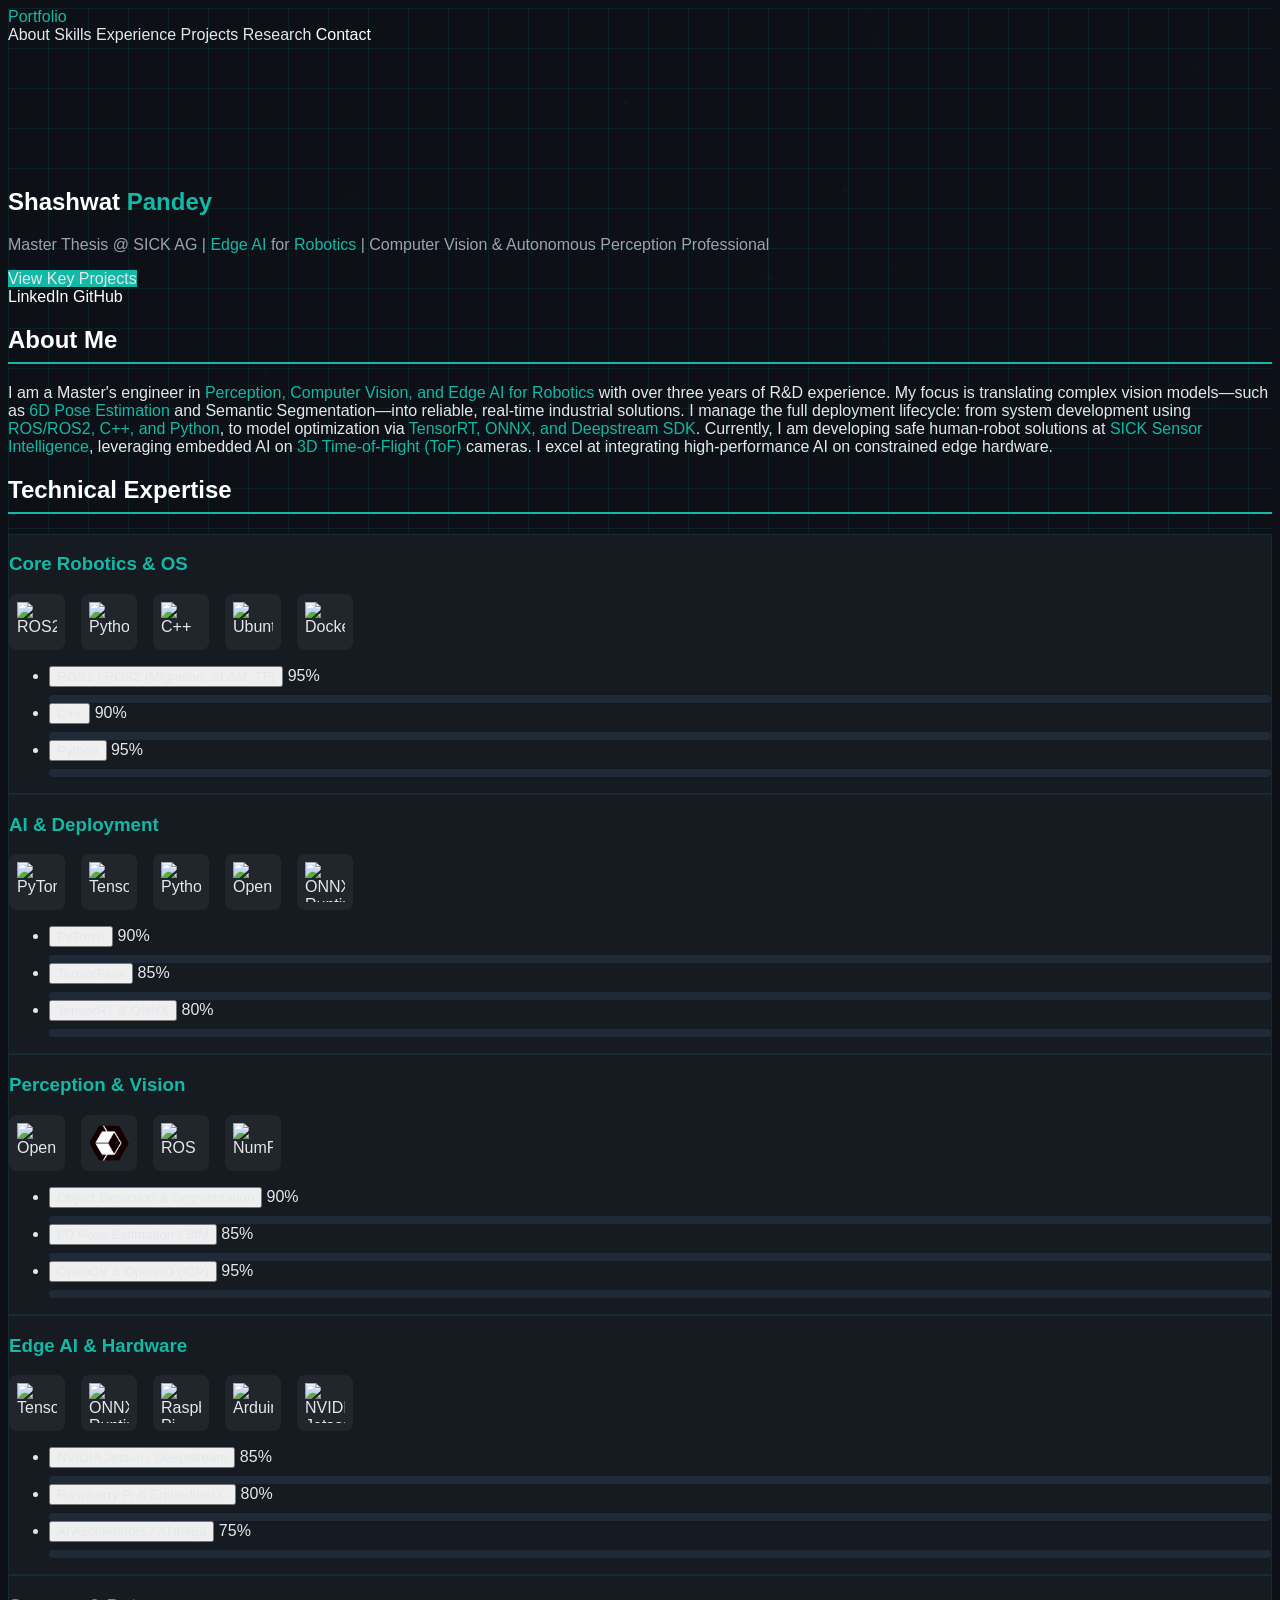
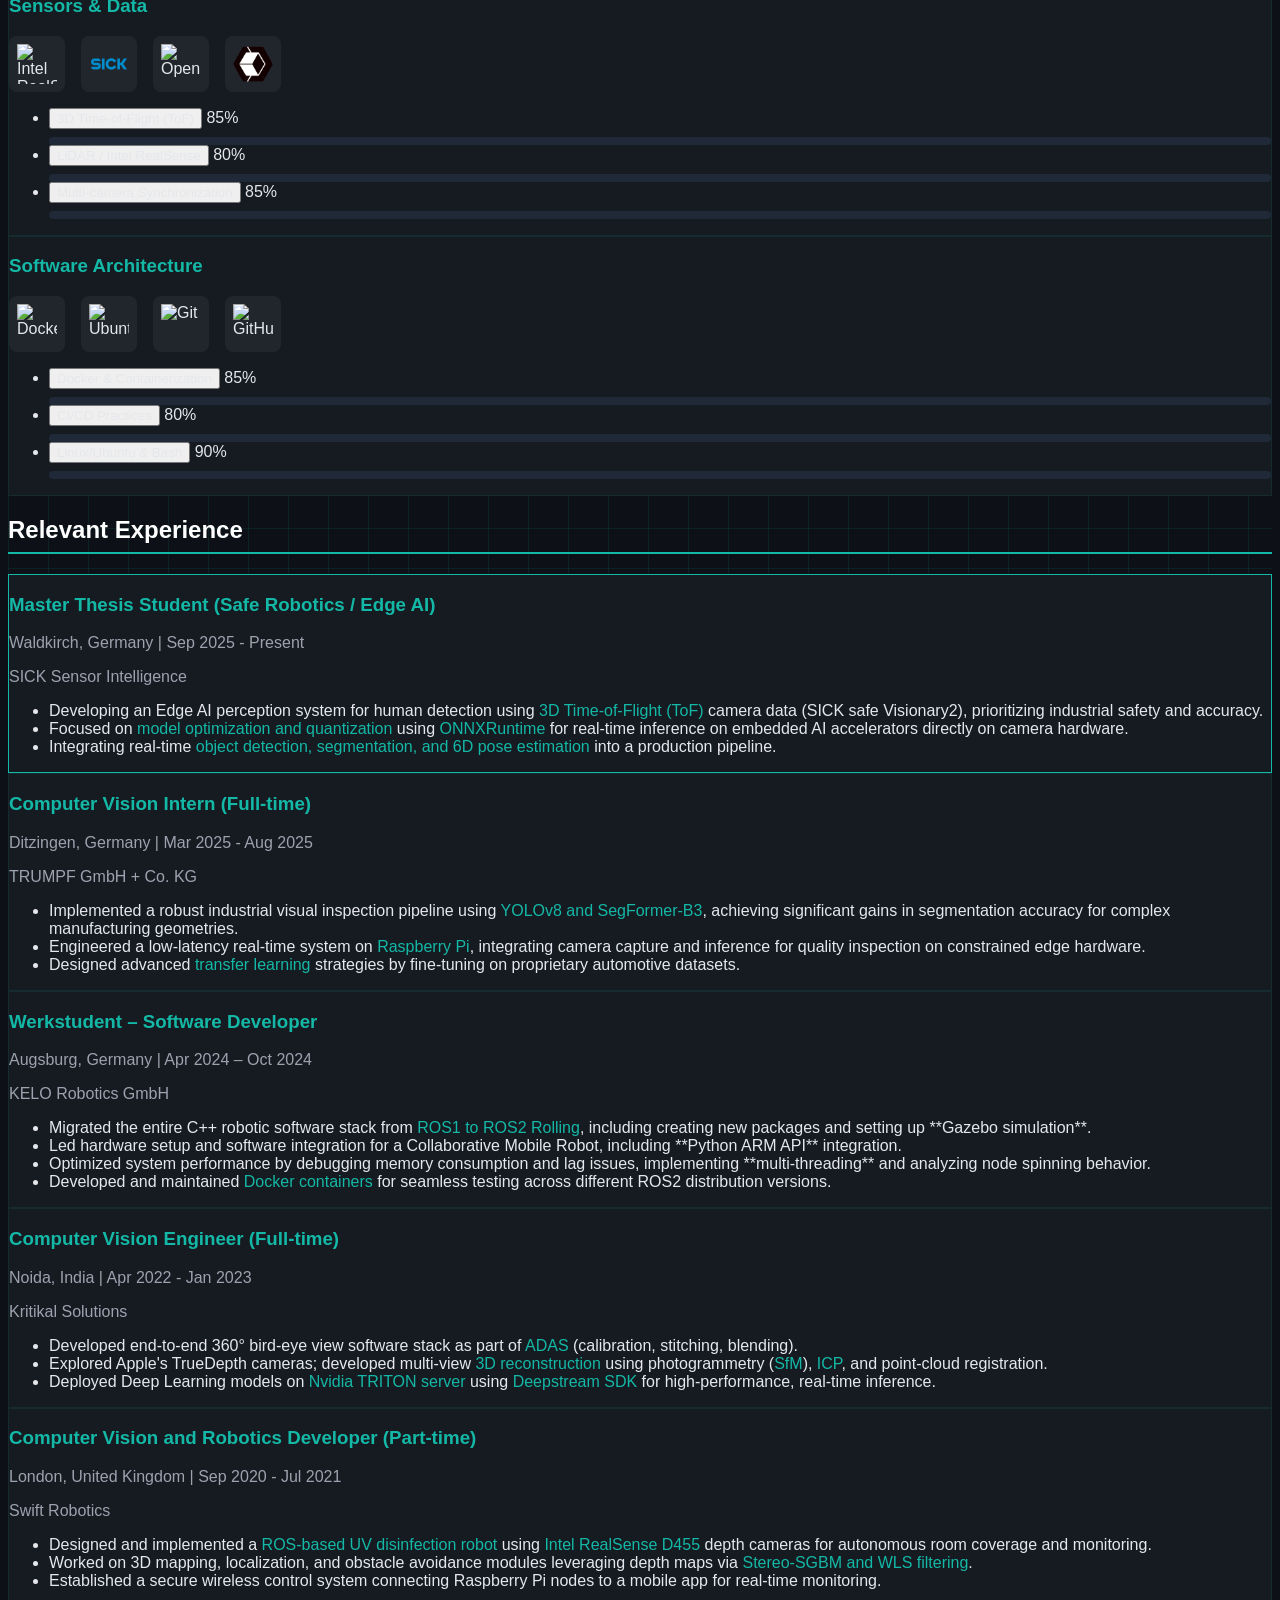
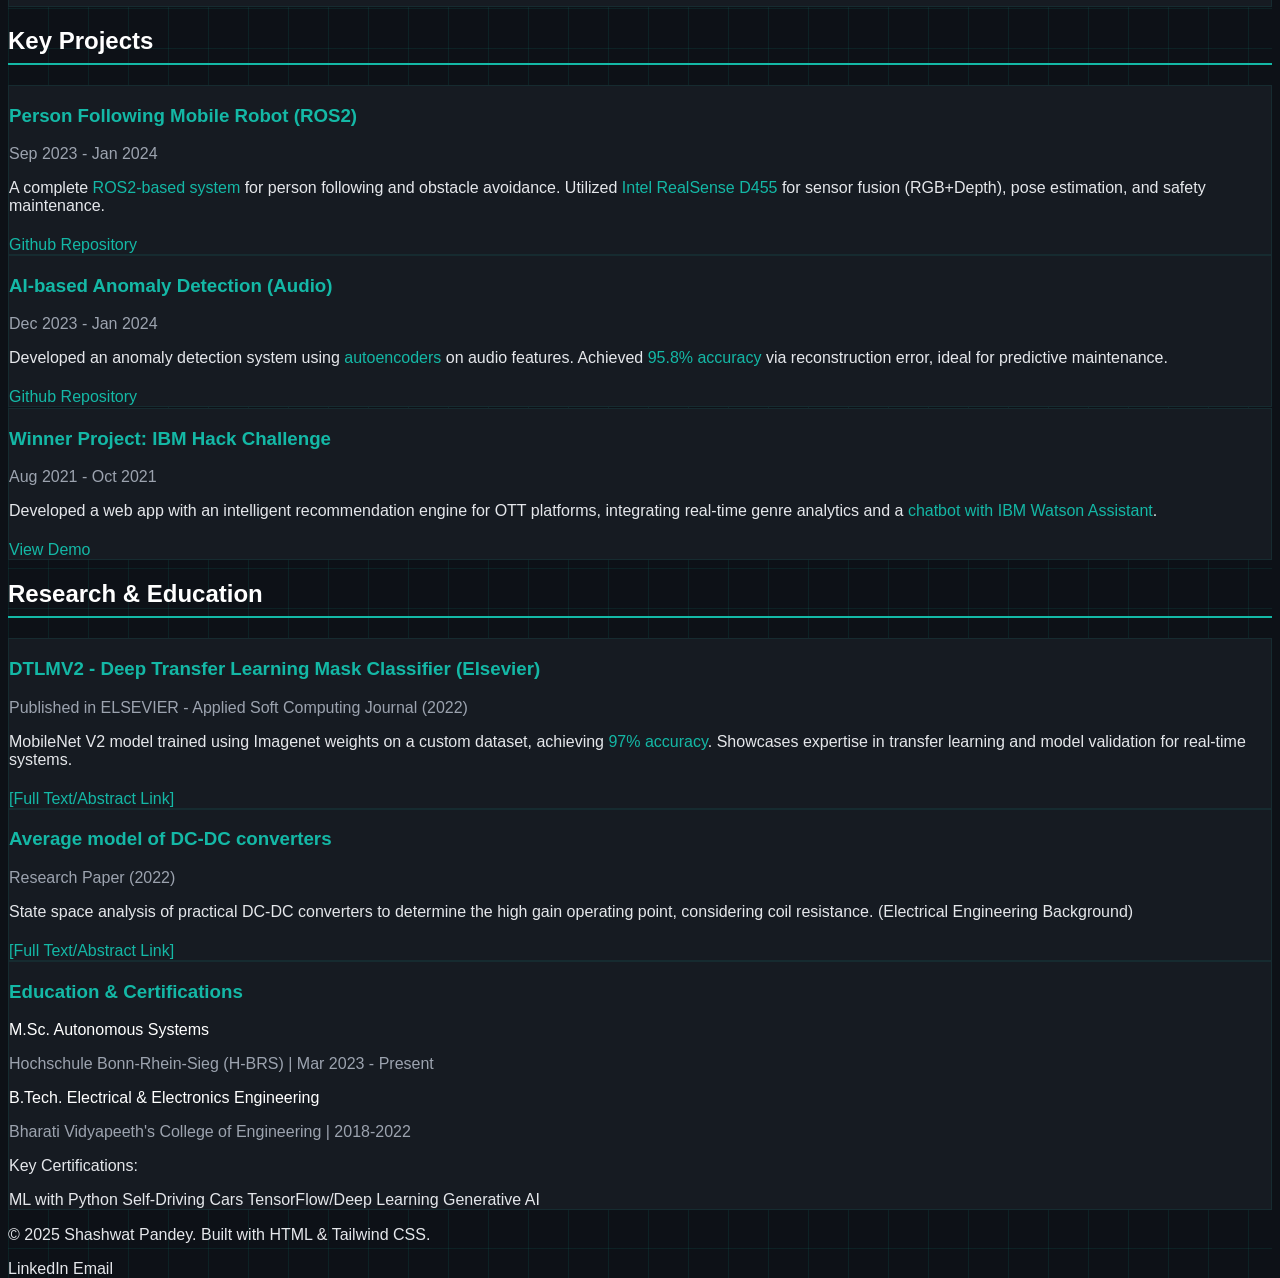
==== commit d6277191: "fixed" ====
--- a/index.html
+++ b/index.html
@@ -6,6 +6,18 @@
     <title>Shashwat Pandey | Edge AI & Robotics Specialist</title>
     <!-- Load Tailwind CSS -->
     <script src="https://cdn.tailwindcss.com"></script>
+    <script>
+        tailwind.config = {
+            theme: {
+                extend: {
+                    colors: {
+                        background: '#0d1117',
+                        primary: '#14B8A6',
+                    }
+                }
+            }
+        }
+    </script>
     <!-- Load Lucide Icons -->
     <script type="module" src="https://unpkg.com/lucide@latest"></script>
     <!-- Load AOS for scroll animations -->
@@ -17,22 +29,138 @@
     <link rel="stylesheet" href="https://cdn.jsdelivr.net/gh/devicons/devicon@latest/devicon.min.css">
     
     <style>
+        /* CSS Custom Properties */
         :root {
-            --primary-color: #14B8A6; /* Tailwind teal-500 */
-            --secondary-color: #0EA5E9; /* Tailwind blue-500 */
-            --accent-color: #8B5CF6; /* Tailwind violet-500 */
+            --primary-color: #14B8A6;
+            --secondary-color: #0EA5E9;
+            --accent-color: #8B5CF6;
             --card-tilt-amount: 10deg;
-        }
-        
-        /* Tech Stack Icons Styling */
+            --text-primary: #ffffff;
+            --text-body: #e5e7eb;
+            --text-muted: #9ca3af;
+            --bg-dark: #0d1117;
+            --bg-card: #161b22;
+        }
+
+        /* Base Document Setup */
+        html {
+            height: 100%;
+            overflow-x: hidden;
+            overflow-y: scroll;
+        }
+
+        body {
+            font-family: 'Inter', sans-serif;
+            background-color: var(--bg-dark);
+            color: var(--text-body);
+            scroll-behavior: smooth;
+            overflow-x: hidden;
+        }
+
+        /* Typography */
+        h1, h2, h3, h4, h5, h6 {
+            color: var(--text-primary) !important;
+        }
+
+        p, li, span, div:not([class*="bg-"]) {
+            color: var(--text-body) !important;
+        }
+
+        /* Link Styles */
+        a {
+            position: relative;
+            z-index: 10;
+            cursor: pointer !important;
+            pointer-events: auto !important;
+            color: inherit;
+            text-decoration: none;
+            transition: color 0.2s ease;
+        }
+
+        a:not([class]) {
+            color: var(--primary-color);
+            text-decoration: underline;
+        }
+
+        /* Header Navigation */
+        header nav a {
+            color: var(--text-body) !important;
+            text-decoration: none;
+            z-index: 50;
+        }
+
+        header nav a:hover {
+            color: var(--primary-color) !important;
+        }
+
+        /* Card Components */
+        .card {
+            color: var(--text-body) !important;
+            background-color: var(--bg-card);
+            transition: all 0.3s ease-out;
+            border: 1px solid rgba(20, 184, 166, 0.1);
+            transform-style: preserve-3d;
+            perspective: 1000px;
+        }
+
+        .card:hover {
+            transform: translateY(-5px) rotateX(var(--rotateX, 0deg)) rotateY(var(--rotateY, 0deg));
+            box-shadow: 0 10px 20px rgba(20, 184, 166, 0.2);
+        }
+
+        .card a {
+            position: relative;
+            z-index: 15;
+            display: inline-flex;
+            align-items: center;
+        }
+
+        .card h3 {
+            color: var(--primary-color) !important;
+        }
+
+        /* Utility Classes */
+        .text-accent {
+            color: var(--primary-color) !important;
+        }
+
+        .text-white {
+            color: var(--text-primary) !important;
+        }
+
+        .text-gray-300 {
+            color: var(--text-body) !important;
+        }
+
+        .text-gray-400 {
+            color: var(--text-muted) !important;
+        }
+
+        .bg-accent {
+            background-color: var(--primary-color);
+        }
+
+        .border-accent {
+            border-color: var(--primary-color);
+        }
+
+        /* Section Styles */
+        .section-heading {
+            color: var(--text-primary);
+            border-bottom: 2px solid var(--primary-color);
+            padding-bottom: 0.5rem;
+        }
+
+        /* Tech Stack Icons */
         .tech-stack {
             display: flex;
             flex-wrap: wrap;
             gap: 1rem;
             margin-top: 1rem;
         }
-        
+
         .tech-icon {
+            position: relative;
             width: 2.5rem;
             height: 2.5rem;
             padding: 0.5rem;
@@ -40,18 +168,13 @@
             background: rgba(255, 255, 255, 0.05);
             transition: all 0.3s ease;
         }
-        
+
         .tech-icon:hover {
             transform: translateY(-3px);
             background: rgba(20, 184, 166, 0.1);
             box-shadow: 0 4px 12px rgba(20, 184, 166, 0.2);
         }
-        
-        /* Custom tooltip styles */
-        .tech-icon {
-            position: relative;
-        }
-        
+
         .tech-icon[title]:hover::after {
             content: attr(title);
             position: absolute;
@@ -69,93 +192,34 @@
             margin-bottom: 5px;
             border: 1px solid rgba(20, 184, 166, 0.3);
         }
-        
-        /* FIX: Ensure scrolling is always enabled on the main document */
-        html {
-            height: 100%;
-            overflow-x: hidden;
-            overflow-y: scroll; /* Explicitly allow vertical scrolling */
-        }
-
-        body {
-            font-family: 'Inter', sans-serif;
-            background-color: #0d1117;
-            color: #e5e7eb;
-            scroll-behavior: smooth;
-            /* Removed overflow-x: hidden from body since it's on html now */
-            overflow-x: hidden; /* Re-added to body to ensure compatibility */
-        }
-        .text-accent {
-            color: var(--primary-color);
-        }
-        .bg-accent {
-            background-color: var(--primary-color);
-        }
-        .border-accent {
-            border-color: var(--primary-color);
-        }
-        .section-heading {
-            border-bottom: 2px solid var(--primary-color);
-            padding-bottom: 0.5rem;
-        }
-        .card {
-            background-color: #161b22;
-            transition: all 0.3s ease-out;
-            border: 1px solid rgba(20, 184, 166, 0.1);
-            transform-style: preserve-3d;
-            perspective: 1000px;
-        }
-        .card:hover {
-            transform: translateY(-5px) rotateX(var(--rotateX, 0deg)) rotateY(var(--rotateY, 0deg));
-            box-shadow: 0 10px 20px rgba(20, 184, 166, 0.2);
-        }
-        .card::before {
-            content: '';
-            position: absolute;
-            inset: 0;
-            border-radius: inherit;
-            background: radial-gradient(
-                800px circle at var(--mouse-x) var(--mouse-y), 
-                rgba(20, 184, 166, 0.1),
-                transparent 40%
-            );
-            opacity: 0;
-            transition: opacity 0.3s;
-        }
-        .card:hover::before {
-            opacity: 1;
-        }
-        
-        /* Custom animations */
+
+        /* Animations */
         @keyframes float {
             0%, 100% { transform: translateY(0); }
             50% { transform: translateY(-10px); }
         }
+
         .floating {
             animation: float 6s ease-in-out infinite;
         }
-        
-        /* Skill bars */
-        .skill-bar {
-            height: 8px;
-            background-color: #1f2937;
-            border-radius: 4px;
-            overflow: hidden;
-            margin-top: 8px;
-        }
-        .skill-progress {
-            height: 100%;
-            border-radius: 4px;
-            /* Initial width set to 0% for animation effect */
-            width: 0;
-            transition: width 1.5s ease-in-out;
-        }
-        
-        /* Circuit board background */
+
+        @keyframes skillFlash {
+            0% { box-shadow: 0 0 15px 5px rgba(20, 184, 166, 0.8); }
+            50% { box-shadow: 0 0 5px 1px rgba(20, 184, 166, 0.2); }
+            100% { box-shadow: 0 0 15px 5px rgba(20, 184, 166, 0.8); }
+        }
+
+        .highlight-skill {
+            animation: skillFlash 1.5s 3;
+            box-shadow: 0 0 15px 5px var(--primary-color) !important;
+        }
+
+        /* Background Effects */
         .circuit-bg {
             position: relative;
             overflow: hidden;
         }
+
         .circuit-bg::before {
             content: "";
             position: absolute;
@@ -170,44 +234,56 @@
             animation: circuitMove 20s linear infinite;
             z-index: -1;
         }
+
         @keyframes circuitMove {
             0% { transform: translateX(0); }
             100% { transform: translateX(-40px); }
         }
-        
-        /* Neural network animation */
+
         .neural-network {
-            position: fixed; /* Changed to fixed to cover viewport */
+            position: fixed;
             width: 100%;
             height: 100%;
             top: 0;
             left: 0;
             z-index: -2;
             opacity: 0.1;
-            pointer-events: none; /* Important to allow interaction with content */
-        }
-
-        /* 3D Cube Container */
+            pointer-events: none;
+        }
+
+        /* Component Specific */
         #cubeContainer {
             width: 120px;
             height: 120px;
             margin: 0 auto 1.5rem;
             position: relative;
         }
+
         .hero-title {
             position: relative;
             z-index: 10;
         }
 
-        /* NEW: Highlight animation for skill linking */
-        .highlight-skill {
-            animation: skillFlash 1.5s 3; /* Flash 3 times */
-            box-shadow: 0 0 15px 5px var(--primary-color) !important;
-        }
-        @keyframes skillFlash {
-            0% { box-shadow: 0 0 15px 5px rgba(20, 184, 166, 0.8) !important; }
-            50% { box-shadow: 0 0 5px 1px rgba(20, 184, 166, 0.2) !important; }
-            100% { box-shadow: 0 0 15px 5px rgba(20, 184, 166, 0.8) !important; }
+        [data-lucide] {
+            stroke: currentColor;
+            fill: none;
+            color: inherit;
+        }
+
+        /* Skill Bars */
+        .skill-bar {
+            height: 8px;
+            background-color: #1f2937;
+            border-radius: 4px;
+            overflow: hidden;
+            margin-top: 8px;
+        }
+
+        .skill-progress {
+            height: 100%;
+            border-radius: 4px;
+            width: 0;
+            transition: width 1.5s ease-in-out;
         }
     </style>
 </head>
@@ -220,7 +296,7 @@
         <nav class="max-w-7xl mx-auto px-4 sm:px-6 lg:px-8 py-4 flex justify-between items-center">
             <a href="#hero" class="text-xl font-bold text-accent tracking-wider flex items-center">
                 <i data-lucide="scan-line" class="w-6 h-6 mr-2 floating" style="animation-delay: 0.5s;"></i>
-                SHASHWAT P.
+                Portfolio
             </a>
             <div class="flex space-x-6 text-sm font-medium">
                 <a href="#about" class="hover:text-primary transition duration-150">About</a>
@@ -228,7 +304,7 @@
                 <a href="#experience" class="hover:text-primary transition duration-150">Experience</a>
                 <a href="#projects" class="hover:text-primary transition duration-150">Projects</a>
                 <a href="#research" class="hover:text-primary transition duration-150">Research</a>
-                <a href="mailto:shashwatpandey28@gmail.com" class="text-white hover:text-primary transition duration-150 flex items-center">
+                <a href="mailto:shashwatpandey28@gmail.com" target="_blank" rel="noopener noreferrer" class="text-white hover:text-primary transition duration-150 flex items-center">
                     <i data-lucide="mail" class="w-4 h-4 mr-1"></i>Contact
                 </a>
             </div>
@@ -253,10 +329,10 @@
                     View Key Projects
                 </a>
                 <div class="flex space-x-4">
-                    <a href="https://linkedin.com/in/shaxpy28" target="_blank" class="inline-flex items-center px-6 py-3 border-2 border-gray-600 text-lg font-semibold rounded-lg text-white hover:border-accent hover:text-accent transition duration-300">
+                    <a href="https://linkedin.com/in/shaxpy28" target="_blank" rel="noopener noreferrer" class="inline-flex items-center px-6 py-3 border-2 border-gray-600 text-lg font-semibold rounded-lg text-white hover:border-accent hover:text-accent transition duration-300">
                         <i data-lucide="linkedin" class="w-5 h-5 mr-2"></i> LinkedIn
                     </a>
-                    <a href="https://github.com/shaxpy" target="_blank" class="inline-flex items-center px-6 py-3 border-2 border-gray-600 text-lg font-semibold rounded-lg text-white hover:border-accent hover:text-accent transition duration-300">
+                    <a href="https://github.com/shaxpy" target="_blank" rel="noopener noreferrer" class="inline-flex items-center px-6 py-3 border-2 border-gray-600 text-lg font-semibold rounded-lg text-white hover:border-accent hover:text-accent transition duration-300">
                         <i data-lucide="github" class="w-5 h-5 mr-2"></i> GitHub
                     </a>
                 </div>
@@ -302,8 +378,8 @@
                     </div>
                     <ul class="space-y-2 text-gray-300">
                         <li class="flex justify-between items-center">
-                            <a href="javascript:void(0)" onclick="scrollToAndHighlightSkill('kelo-ros2')" class="hover:text-accent hover:underline cursor-pointer">
-                                <span>ROS1 / ROS2 (Migration, SLAM, TF)</span>
+                            <button onclick="scrollToAndHighlightSkill('kelo-ros2')" class="text-inherit hover:text-accent hover:underline cursor-pointer bg-transparent border-none p-0 text-left w-full flex items-center">
+                                <span>ROS1 / ROS2 (Migration, SLAM, TF)</span></button>
                             </a>
                             <span>95%</span>
                         </li>
@@ -311,8 +387,8 @@
                             <div class="skill-progress bg-accent" data-progress="95"></div>
                         </div>
                         <li class="flex justify-between items-center">
-                            <a href="javascript:void(0)" onclick="scrollToAndHighlightSkill('kelo-ros2')" class="hover:text-accent hover:underline cursor-pointer">
-                                <span>C++</span>
+                            <button onclick="scrollToAndHighlightSkill('kelo-ros2')" class="text-inherit hover:text-accent hover:underline cursor-pointer bg-transparent border-none p-0 text-left w-full flex items-center">
+                                <span>C++</span></button>
                             </a>
                             <span>90%</span>
                         </li>
@@ -320,8 +396,8 @@
                             <div class="skill-progress bg-accent" data-progress="90"></div>
                         </div>
                         <li class="flex justify-between items-center">
-                            <a href="javascript:void(0)" onclick="scrollToAndHighlightSkill('sick-ai')" class="hover:text-accent hover:underline cursor-pointer">
-                                <span>Python</span>
+                            <button onclick="scrollToAndHighlightSkill('sick-ai')" class="text-inherit hover:text-accent hover:underline cursor-pointer bg-transparent border-none p-0 text-left w-full flex items-center">
+                                <span>Python</span></button>
                             </a>
                             <span>95%</span>
                         </li>
@@ -343,8 +419,8 @@
                     </div>
                     <ul class="space-y-2 text-gray-300">
                         <li class="flex justify-between items-center">
-                            <a href="javascript:void(0)" onclick="scrollToAndHighlightSkill('trumpf-cv')" class="hover:text-accent hover:underline cursor-pointer">
-                                <span>PyTorch</span>
+                            <button onclick="scrollToAndHighlightSkill('trumpf-cv')" class="text-inherit hover:text-accent hover:underline cursor-pointer bg-transparent border-none p-0 text-left w-full flex items-center">
+                                <span>PyTorch</span></button>
                             </a>
                             <span>90%</span>
                         </li>
@@ -352,8 +428,8 @@
                             <div class="skill-progress bg-accent" data-progress="90"></div>
                         </div >
                         <li class="flex justify-between items-center">
-                            <a href="javascript:void(0)" onclick="scrollToAndHighlightSkill('trumpf-cv')" class="hover:text-accent hover:underline cursor-pointer">
-                                <span>TensorFlow</span>
+                            <button onclick="scrollToAndHighlightSkill('trumpf-cv')" class="text-inherit hover:text-accent hover:underline cursor-pointer bg-transparent border-none p-0 text-left w-full flex items-center">
+                                <span>TensorFlow</span></button>
                             </a>
                             <span>85%</span>
                         </li >
@@ -361,8 +437,8 @@
                             <div class="skill-progress bg-accent" data-progress="85"></div>
                         </div>
                         <li class="flex justify-between items-center">
-                            <a href="javascript:void(0)" onclick="scrollToAndHighlightSkill('kritikal-3d')" class="hover:text-accent hover:underline cursor-pointer">
-                                <span>TensorRT & ONNX</span>
+                            <button onclick="scrollToAndHighlightSkill('kritikal-3d')" class="text-inherit hover:text-accent hover:underline cursor-pointer bg-transparent border-none p-0 text-left w-full flex items-center">
+                                <span>TensorRT & ONNX</span></button>
                             </a>
                             <span>80%</span>
                         </li>
@@ -383,8 +459,8 @@
                     </div>
                     <ul class="space-y-2 text-gray-300">
                         <li class="flex justify-between items-center">
-                            <a href="javascript:void(0)" onclick="scrollToAndHighlightSkill('trumpf-cv')" class="hover:text-accent hover:underline cursor-pointer">
-                                <span>Object Detection & Segmentation</span>
+                            <button onclick="scrollToAndHighlightSkill('trumpf-cv')" class="text-inherit hover:text-accent hover:underline cursor-pointer bg-transparent border-none p-0 text-left w-full flex items-center">
+                                <span>Object Detection & Segmentation</span></button>
                             </a>
                             <span>90%</span>
                         </li>
@@ -392,8 +468,8 @@
                             <div class="skill-progress bg-accent" data-progress="90"></div>
                         </div>
                         <li class="flex justify-between items-center">
-                            <a href="javascript:void(0)" onclick="scrollToAndHighlightSkill('kritikal-3d')" class="hover:text-accent hover:underline cursor-pointer">
-                                <span>6D Pose Estimation / SfM</span>
+                            <button onclick="scrollToAndHighlightSkill('kritikal-3d')" class="text-inherit hover:text-accent hover:underline cursor-pointer bg-transparent border-none p-0 text-left w-full flex items-center">
+                                <span>6D Pose Estimation / SfM</span></button>
                             </a>
                             <span>85%</span>
                         </li>
@@ -401,8 +477,8 @@
                             <div class="skill-progress bg-accent" data-progress="85"></div>
                         </div>
                         <li class="flex justify-between items-center">
-                            <a href="javascript:void(0)" onclick="scrollToAndHighlightSkill('kritikal-3d')" class="hover:text-accent hover:underline cursor-pointer">
-                                <span>OpenCV & Open3D (ICP)</span>
+                            <button onclick="scrollToAndHighlightSkill('kritikal-3d')" class="text-inherit hover:text-accent hover:underline cursor-pointer bg-transparent border-none p-0 text-left w-full flex items-center">
+                                <span>OpenCV & Open3D (ICP)</span></button>
                             </a>
                             <span>95%</span>
                         </li>
@@ -424,8 +500,8 @@
                     </div>
                     <ul class="space-y-2 text-gray-300">
                         <li class="flex justify-between items-center">
-                            <a href="javascript:void(0)" onclick="scrollToAndHighlightSkill('kritikal-3d')" class="hover:text-accent hover:underline cursor-pointer">
-                                <span>NVIDIA Jetson / Deepstream</span>
+                            <button onclick="scrollToAndHighlightSkill('kritikal-3d')" class="text-inherit hover:text-accent hover:underline cursor-pointer bg-transparent border-none p-0 text-left w-full flex items-center">
+                                <span>NVIDIA Jetson / Deepstream</span></button>
                             </a>
                             <span>85%</span>
                         </li>
@@ -433,8 +509,8 @@
                             <div class="skill-progress bg-accent" data-progress="85"></div>
                         </div>
                         <li class="flex justify-between items-center">
-                            <a href="javascript:void(0)" onclick="scrollToAndHighlightSkill('trumpf-cv')" class="hover:text-accent hover:underline cursor-pointer">
-                                <span>Raspberry Pi & Embedded C</span>
+                            <button onclick="scrollToAndHighlightSkill('trumpf-cv')" class="text-inherit hover:text-accent hover:underline cursor-pointer bg-transparent border-none p-0 text-left w-full flex items-center">
+                                <span>Raspberry Pi & Embedded C</span></button>
                             </a>
                             <span>80%</span>
                         </li>
@@ -442,8 +518,8 @@
                             <div class="skill-progress bg-accent" data-progress="80"></div>
                         </div>
                         <li class="flex justify-between items-center">
-                            <a href="javascript:void(0)" onclick="scrollToAndHighlightSkill('sick-ai')" class="hover:text-accent hover:underline cursor-pointer">
-                                <span>AI Accelerators / ATmega</span>
+                            <button onclick="scrollToAndHighlightSkill('sick-ai')" class="text-inherit hover:text-accent hover:underline cursor-pointer bg-transparent border-none p-0 text-left w-full flex items-center">
+                                <span>AI Accelerators / ATmega</span></button>
                             </a>
                             <span>75%</span>
                         </li>
@@ -464,8 +540,8 @@
                     </div>
                     <ul class="space-y-2 text-gray-300">
                         <li class="flex justify-between items-center">
-                            <a href="javascript:void(0)" onclick="scrollToAndHighlightSkill('sick-ai')" class="hover:text-accent hover:underline cursor-pointer">
-                                <span>3D Time-of-Flight (ToF)</span>
+                            <button onclick="scrollToAndHighlightSkill('sick-ai')" class="text-inherit hover:text-accent hover:underline cursor-pointer bg-transparent border-none p-0 text-left w-full flex items-center">
+                                <span>3D Time-of-Flight (ToF)</span></button>
                             </a>
                             <span>85%</span>
                         </li>
@@ -473,8 +549,8 @@
                             <div class="skill-progress bg-accent" data-progress="85"></div>
                         </div>
                         <li class="flex justify-between items-center">
-                            <a href="javascript:void(0)" onclick="scrollToAndHighlightSkill('swift-ros')" class="hover:text-accent hover:underline cursor-pointer">
-                                <span>LiDAR / Intel RealSense</span>
+                            <button onclick="scrollToAndHighlightSkill('swift-ros')" class="text-inherit hover:text-accent hover:underline cursor-pointer bg-transparent border-none p-0 text-left w-full flex items-center">
+                                <span>LiDAR / Intel RealSense</span></button>
                             </a>
                             <span>80%</span>
                         </li>
@@ -482,8 +558,8 @@
                             <div class="skill-progress bg-accent" data-progress="80"></div>
                         </div>
                         <li class="flex justify-between items-center">
-                            <a href="javascript:void(0)" onclick="scrollToAndHighlightSkill('kritikal-3d')" class="hover:text-accent hover:underline cursor-pointer">
-                                <span>Multi-camera Synchronization</span>
+                            <button onclick="scrollToAndHighlightSkill('kritikal-3d')" class="text-inherit hover:text-accent hover:underline cursor-pointer bg-transparent border-none p-0 text-left w-full flex items-center">
+                                <span>Multi-camera Synchronization</span></button>
                             </a>
                             <span>85%</span>
                         </li>
@@ -504,8 +580,8 @@
                     </div>
                     <ul class="space-y-2 text-gray-300">
                         <li class="flex justify-between items-center">
-                            <a href="javascript:void(0)" onclick="scrollToAndHighlightSkill('kelo-ros2')" class="hover:text-accent hover:underline cursor-pointer">
-                                <span>Docker & Containerization</span>
+                            <button onclick="scrollToAndHighlightSkill('kelo-ros2')" class="text-inherit hover:text-accent hover:underline cursor-pointer bg-transparent border-none p-0 text-left w-full flex items-center">
+                                <span>Docker & Containerization</span></button>
                             </a>
                             <span>85%</span>
                         </li>
@@ -513,8 +589,8 @@
                             <div class="skill-progress bg-accent" data-progress="85"></div>
                         </div>
                         <li class="flex justify-between items-center">
-                            <a href="javascript:void(0)" onclick="scrollToAndHighlightSkill('trumpf-cv')" class="hover:text-accent hover:underline cursor-pointer">
-                                <span>CI/CD Practices</span>
+                            <button onclick="scrollToAndHighlightSkill('trumpf-cv')" class="text-inherit hover:text-accent hover:underline cursor-pointer bg-transparent border-none p-0 text-left w-full flex items-center">
+                                <span>CI/CD Practices</span></button>
                             </a>
                             <span>80%</span>
                         </li>
@@ -522,8 +598,8 @@
                             <div class="skill-progress bg-accent" data-progress="80"></div>
                         </div>
                         <li class="flex justify-between items-center">
-                            <a href="javascript:void(0)" onclick="scrollToAndHighlightSkill('sick-ai')" class="hover:text-accent hover:underline cursor-pointer">
-                                <span>Linux/Ubuntu & Bash</span>
+                            <button onclick="scrollToAndHighlightSkill('sick-ai')" class="text-inherit hover:text-accent hover:underline cursor-pointer bg-transparent border-none p-0 text-left w-full flex items-center">
+                                <span>Linux/Ubuntu & Bash</span></button>
                             </a>
                             <span>90%</span>
                         </li>
@@ -560,7 +636,7 @@
                 <!-- Job 2: TRUMPF GmbH + Co. KG -->
                 <div class="card p-8 rounded-xl border-t-4 border-gray-600" data-aos="fade-left" id="trumpf-cv">
                     <div class="flex justify-between items-start mb-2">
-                        <h3 class="text-2xl font-bold text-white">Computer Vision Software Engineer</h3>
+                        <h3 class="text-2xl font-bold text-white">Computer Vision Intern (Full-time)</h3>
                         <span class="text-sm font-medium text-gray-400">Ditzingen, Germany | Mar 2025 - Aug 2025</span>
                     </div>
                     <p class="text-lg text-gray-400 mb-4">TRUMPF GmbH + Co. KG</p>
@@ -629,8 +705,8 @@
                     <h3 class="text-xl font-bold text-accent mb-2 flex items-center"><i data-lucide="route" class="w-5 h-5 mr-2"></i> Person Following Mobile Robot (ROS2)</h3>
                     <p class="text-sm text-gray-400 mb-4">Sep 2023 - Jan 2024</p>
                     <p class="text-gray-300 mb-4">A complete <span class="text-accent">ROS2-based system</span> for person following and obstacle avoidance. Utilized <span class="text-accent">Intel RealSense D455</span> for sensor fusion (RGB+Depth), pose estimation, and safety maintenance.</p>
-                    <a href="#" class="text-sm font-semibold text-accent hover:underline flex items-center mt-2">
-                        <i data-lucide="github" class="w-4 h-4 mr-1"></i> View Code / Details (Link Placeholder)
+                    <a href="https://github.com/HBRS-SDP/ws23-person-following/tree/main" target="_blank" rel="noopener noreferrer" class="text-sm font-semibold text-accent hover:underline flex items-center mt-2">
+                        <i data-lucide="github" class="w-4 h-4 mr-1"></i> Github Repository
                     </a>
                 </div>
 
@@ -639,8 +715,8 @@
                     <h3 class="text-xl font-bold text-accent mb-2 flex items-center"><i data-lucide="waves" class="w-5 h-5 mr-2"></i> AI-based Anomaly Detection (Audio)</h3>
                     <p class="text-sm text-gray-400 mb-4">Dec 2023 - Jan 2024</p>
                     <p class="text-gray-300 mb-4">Developed an anomaly detection system using <span class="text-accent">autoencoders</span> on audio features. Achieved <span class="text-accent">95.8% accuracy</span> via reconstruction error, ideal for predictive maintenance.</p>
-                    <a href="#" class="text-sm font-semibold text-accent hover:underline flex items-center mt-2">
-                        <i data-lucide="github" class="w-4 h-4 mr-1"></i> View Code / Details (Link Placeholder)
+                    <a href="https://github.com/Shaxpy/AKoS_Audio_classifier" target="_blank" rel="noopener noreferrer" class="text-sm font-semibold text-accent hover:underline flex items-center mt-2">
+                        <i data-lucide="github" class="w-4 h-4 mr-1"></i> Github Repository
                     </a>
                 </div>
 
@@ -649,8 +725,8 @@
                     <h3 class="text-xl font-bold text-accent mb-2 flex items-center"><i data-lucide="award" class="w-5 h-5 mr-2"></i> Winner Project: IBM Hack Challenge</h3>
                     <p class="text-sm text-gray-400 mb-4">Aug 2021 - Oct 2021</p>
                     <p class="text-gray-300 mb-4">Developed a web app with an intelligent recommendation engine for OTT platforms, integrating real-time genre analytics and a <span class="text-accent">chatbot with IBM Watson Assistant</span>.</p>
-                    <a href="#" class="text-sm font-semibold text-accent hover:underline flex items-center mt-2">
-                        <i data-lucide="link" class="w-4 h-4 mr-1"></i> View Demo / Details (Link Placeholder)
+                    <a href="https://www.linkedin.com/posts/shaxpy28_ibmindia-dataanalytics-netflix-activity-6854266942082170880-_4vi" target="_blank" rel="noopener noreferrer" class="text-sm font-semibold text-accent hover:underline flex items-center mt-2">
+                        <i data-lucide="link" class="w-4 h-4 mr-1"></i> View Demo
                     </a>
                 </div>
             </div>
@@ -669,7 +745,7 @@
                     <h3 class="text-xl font-bold text-accent mb-2 flex items-center"><i data-lucide="file-text" class="w-5 h-5 mr-2"></i> DTLMV2 - Deep Transfer Learning Mask Classifier (Elsevier)</h3>
                     <p class="text-sm text-gray-400 mb-4">Published in ELSEVIER - Applied Soft Computing Journal (2022)</p>
                     <p class="text-gray-300">MobileNet V2 model trained using Imagenet weights on a custom dataset, achieving <span class="text-accent">97% accuracy</span>. Showcases expertise in transfer learning and model validation for real-time systems.</p>
-                    <a href="#" class="text-sm font-semibold text-accent hover:underline flex items-center mt-2">
+                    <a href="https://doi.org/10.1016/j.asoc.2022.109313" target="_blank" rel="noopener noreferrer" class="text-sm font-semibold text-accent hover:underline flex items-center mt-2">
                         <i data-lucide="link" class="w-4 h-4 mr-1"></i> [Full Text/Abstract Link]
                     </a>
                 </div>
@@ -679,7 +755,7 @@
                     <h3 class="text-xl font-bold text-accent mb-2 flex items-center"><i data-lucide="zap" class="w-5 h-5 mr-2"></i> Average model of DC-DC converters</h3>
                     <p class="text-sm text-gray-400 mb-4">Research Paper (2022)</p>
                     <p class="text-gray-300">State space analysis of practical DC-DC converters to determine the high gain operating point, considering coil resistance. (Electrical Engineering Background)</p>
-                    <a href="#" class="text-sm font-semibold text-accent hover:underline flex items-center mt-2">
+                    <a href="https://doi.org/10.1080/02522667.2022.2039471" target="_blank" rel="noopener noreferrer" class="text-sm font-semibold text-accent hover:underline flex items-center mt-2">
                         <i data-lucide="link" class="w-4 h-4 mr-1"></i> [Full Text/Abstract Link]
                     </a>
                 </div>
@@ -715,9 +791,8 @@
         <div class="max-w-7xl mx-auto px-4 sm:px-6 lg:px-8 flex flex-col md:flex-row justify-between items-center text-center text-sm text-gray-400">
             <p>&copy; 2025 Shashwat Pandey. Built with HTML & Tailwind CSS.</p>
             <div class="flex space-x-6 mt-4 md:mt-0">
-                <a href="https://linkedin.com/in/shaxpy28" target="_blank" class="hover:text-accent transition duration-150">LinkedIn</a>
-                <a href="mailto:shashwatpandey28@gmail.com" class="hover:text-accent transition duration-150">Email</a>
-                <a href="Personal Portfolio" target="_blank" class="hover:text-accent transition duration-150">Portfolio Link</a>
+                <a href="https://linkedin.com/in/shaxpy28" target="_blank" rel="noopener noreferrer" class="hover:text-accent transition duration-150">LinkedIn</a>
+                <a href="mailto:shashwatpandey28@gmail.com" target="_blank" rel="noopener noreferrer" class="hover:text-accent transition duration-150">Email</a>
             </div>
         </div>
     </footer>
@@ -924,8 +999,6 @@
 
 
 
-
-
             // Add mouse move event listener for 3D effect
             canvas.addEventListener('mousemove', (e) => {
                 const rect = canvas.getBoundingClientRect();
@@ -940,176 +1013,47 @@
                 targetRotationY = 0;
             });
 
-            let currentAngle = 0;
-            const totalPercentage = 100;
-            
-            // Animation variables
-            let animationProgress = 0;
-            const animationDuration = 1200; // 1.2 seconds
-            
-            // 3D perspective constants
-            const perspective = 800; // Perspective depth
-
-            // Draw the segments with enhanced effects
-            function animatePie(timestamp) {
-                if (!animatePie.startTime) animatePie.startTime = timestamp;
-                const elapsed = timestamp - animatePie.startTime;
-                animationProgress = Math.min(1, elapsed / animationDuration);
-
-                // Smooth rotation interpolation
+            // Card effect variables
+            let mouseX = 0;
+            let mouseY = 0;
+            let targetRotationX = 0;
+            let targetRotationY = 0;
+
+            // Mouse movement handler for interactive effects
+            function handleMouseMovement(e) {
+                const rect = canvas.getBoundingClientRect();
+                mouseX = ((e.clientX - rect.left) / canvas.width - 0.5) * 2;
+                mouseY = ((e.clientY - rect.top) / canvas.height - 0.5) * 2;
+                targetRotationX = mouseY * 15;
+                targetRotationY = mouseX * 15;
+            }
+
+            canvas.addEventListener('mousemove', handleMouseMovement);
+            canvas.addEventListener('mouseleave', () => {
+                targetRotationX = 0;
+                targetRotationY = 0;
+            });
+
+                    // Card interaction animation
+            function animate() {
+                requestAnimationFrame(animate);
+                
+                // Update rotation
                 currentRotationX += (targetRotationX - currentRotationX) * 0.1;
                 currentRotationY += (targetRotationY - currentRotationY) * 0.1;
-
-                ctx.clearRect(0, 0, canvas.width, canvas.height);
                 
-                // Apply 3D transformation
-                ctx.save();
-                ctx.translate(centerX, centerY);
-                ctx.rotate(currentRotationY * Math.PI / 180);
-                ctx.scale(1, Math.cos(currentRotationX * Math.PI / 180));
-                ctx.translate(-centerX, -centerY);
-                
-                currentAngle = 0;
-
-                // Add overall glow effect
-                ctx.shadowBlur = 15;
-                ctx.shadowColor = 'rgba(20, 184, 166, 0.3)';
-
-                pieData.forEach((slice, index) => {
-                    // Calculate angles with padding for separation
-                    const padding = 0.02; // Add small gap between segments
-                    const finalAngle = (slice.percentage / totalPercentage) * (Math.PI * 2 - padding * pieData.length);
-                    const animatedAngle = finalAngle * animationProgress;
-
-                    // Create complex gradient with shimmer
-                    const baseGradient = ctx.createRadialGradient(centerX, centerY, radius * 0.5, centerX, centerY, radius);
-                    baseGradient.addColorStop(0, slice.gradient.start);
-                    baseGradient.addColorStop(0.5, slice.gradient.start);
-                    baseGradient.addColorStop(1, slice.gradient.end);
-
-                    // Add animated shimmer effect
-                    const shimmerPos = (elapsed / 2000 + index / pieData.length) % 1;
-                    const shimmerGradient = ctx.createLinearGradient(
-                        centerX - radius, centerY - radius,
-                        centerX + radius, centerY + radius
-                    );
-                    shimmerGradient.addColorStop(Math.max(0, shimmerPos - 0.1), 'rgba(255, 255, 255, 0)');
-                    shimmerGradient.addColorStop(shimmerPos, 'rgba(255, 255, 255, 0.1)');
-                    shimmerGradient.addColorStop(Math.min(1, shimmerPos + 0.1), 'rgba(255, 255, 255, 0)');
-
-                    ctx.fillStyle = baseGradient;
+                cards.forEach(card => {
+                    card.style.transform = `
+                        perspective(1000px) 
+                        rotateX(${currentRotationX}deg) 
+                        rotateY(${currentRotationY}deg)
+                    `;
+                });
+            }
+            
+
+                  
                     
-                    // Draw 3D segment with side walls
-                    // Main face
-                    ctx.beginPath();
-                    ctx.moveTo(centerX, centerY);
-                    ctx.arc(centerX, centerY, radius, currentAngle, currentAngle + animatedAngle);
-                    ctx.closePath();
-                    ctx.fill();
-
-                    // Draw side wall for 3D effect
-                    if (animationProgress === 1) {
-                        ctx.beginPath();
-                        ctx.moveTo(centerX + radius * Math.cos(currentAngle), 
-                                 centerY + radius * Math.sin(currentAngle));
-                        ctx.lineTo(centerX + radius * Math.cos(currentAngle), 
-                                 centerY + radius * Math.sin(currentAngle) + slice.height);
-                        ctx.arc(centerX, centerY + slice.height, radius, 
-                              currentAngle, currentAngle + animatedAngle);
-                        ctx.lineTo(centerX + radius * Math.cos(currentAngle + animatedAngle), 
-                                 centerY + radius * Math.sin(currentAngle + animatedAngle));
-                        ctx.closePath();
-                        
-                        // Darker gradient for side
-                        const sideGradient = ctx.createLinearGradient(
-                            centerX, centerY,
-                            centerX, centerY + slice.height
-                        );
-                        sideGradient.addColorStop(0, slice.gradient.end);
-                        sideGradient.addColorStop(1, shadeColor(slice.gradient.end, -30));
-                        ctx.fillStyle = sideGradient;
-                        ctx.fill();
-                    }
-
-                    // Add shimmer overlay
-                    ctx.fillStyle = shimmerGradient;
-                    ctx.fill();
-
-                    currentAngle += finalAngle;
-                    
-                    // Draw text label on the canvas (Donut inner text)
-                    if (animationProgress === 1) {
-                         // Determine mid-point angle for label placement
-                        const midAngle = currentAngle - (finalAngle / 2);
-                        const textX = centerX + Math.cos(midAngle) * (radius / 2);
-                        const textY = centerY + Math.sin(midAngle) * (radius / 2);
-                        
-                        if (slice.percentage >= 10) { // Only draw label if slice is big enough
-                            ctx.fillStyle = '#161b22'; // Dark color for contrast
-                            ctx.font = 'bold 13px Inter, sans-serif';
-                            ctx.textAlign = 'center';
-                            ctx.textBaseline = 'middle';
-                            ctx.fillText(`${slice.percentage}%`, textX, textY);
-                        }
-                    }
-                });
-                
-                // Draw enhanced center hole for donut effect
-                ctx.beginPath();
-                ctx.arc(centerX, centerY, radius * 0.4, 0, Math.PI * 2);
-                
-                // Create inner gradient for depth effect
-                const innerGradient = ctx.createRadialGradient(
-                    centerX + radius * 0.1, centerY - radius * 0.1, 0,
-                    centerX, centerY, radius * 0.4
-                );
-                innerGradient.addColorStop(0, '#1f2937');
-                innerGradient.addColorStop(0.7, '#161b22');
-                innerGradient.addColorStop(1, '#0d1117');
-                
-                ctx.fillStyle = innerGradient;
-                ctx.shadowBlur = 10;
-                ctx.shadowColor = 'rgba(0, 0, 0, 0.5)';
-                ctx.fill();
-                
-                // Add subtle inner ring
-                ctx.beginPath();
-                ctx.arc(centerX, centerY, radius * 0.38, 0, Math.PI * 2);
-                ctx.strokeStyle = 'rgba(20, 184, 166, 0.1)';
-                ctx.lineWidth = 1;
-                ctx.stroke();
-
-
-                if (animationProgress < 1) {
-                    requestAnimationFrame(animatePie);
-                } else {
-                    // Once animation is complete, generate the legend HTML
-                    legendContainer.innerHTML = ''; // Clear "Loading" text
-                    pieData.forEach(slice => {
-                        const legendItem = document.createElement('div');
-                        legendItem.className = 'flex items-center';
-                        legendItem.innerHTML = `
-                            <div class="w-3 h-3 rounded-full mr-3 shadow-md" style="background-color: ${slice.jsColor};"></div>
-                            <span class="text-gray-300 font-semibold">${slice.percentage}%</span>
-                            <span class="ml-2 text-gray-400">${slice.label}</span>
-                        `;
-                        legendContainer.appendChild(legendItem);
-                    });
-                }
-            }
-            
-            // Use IntersectionObserver to start the animation when visible
-            const pieObserver = new IntersectionObserver((entries) => {
-                entries.forEach(entry => {
-                    if (entry.isIntersecting) {
-                        requestAnimationFrame(animatePie);
-                        pieObserver.unobserve(entry.target);
-                    }
-                });
-            }, { threshold: 0.5 }); 
-            
-            pieObserver.observe(canvas);
-        }
 
         // Card interaction effects
         document.addEventListener('DOMContentLoaded', () => {
